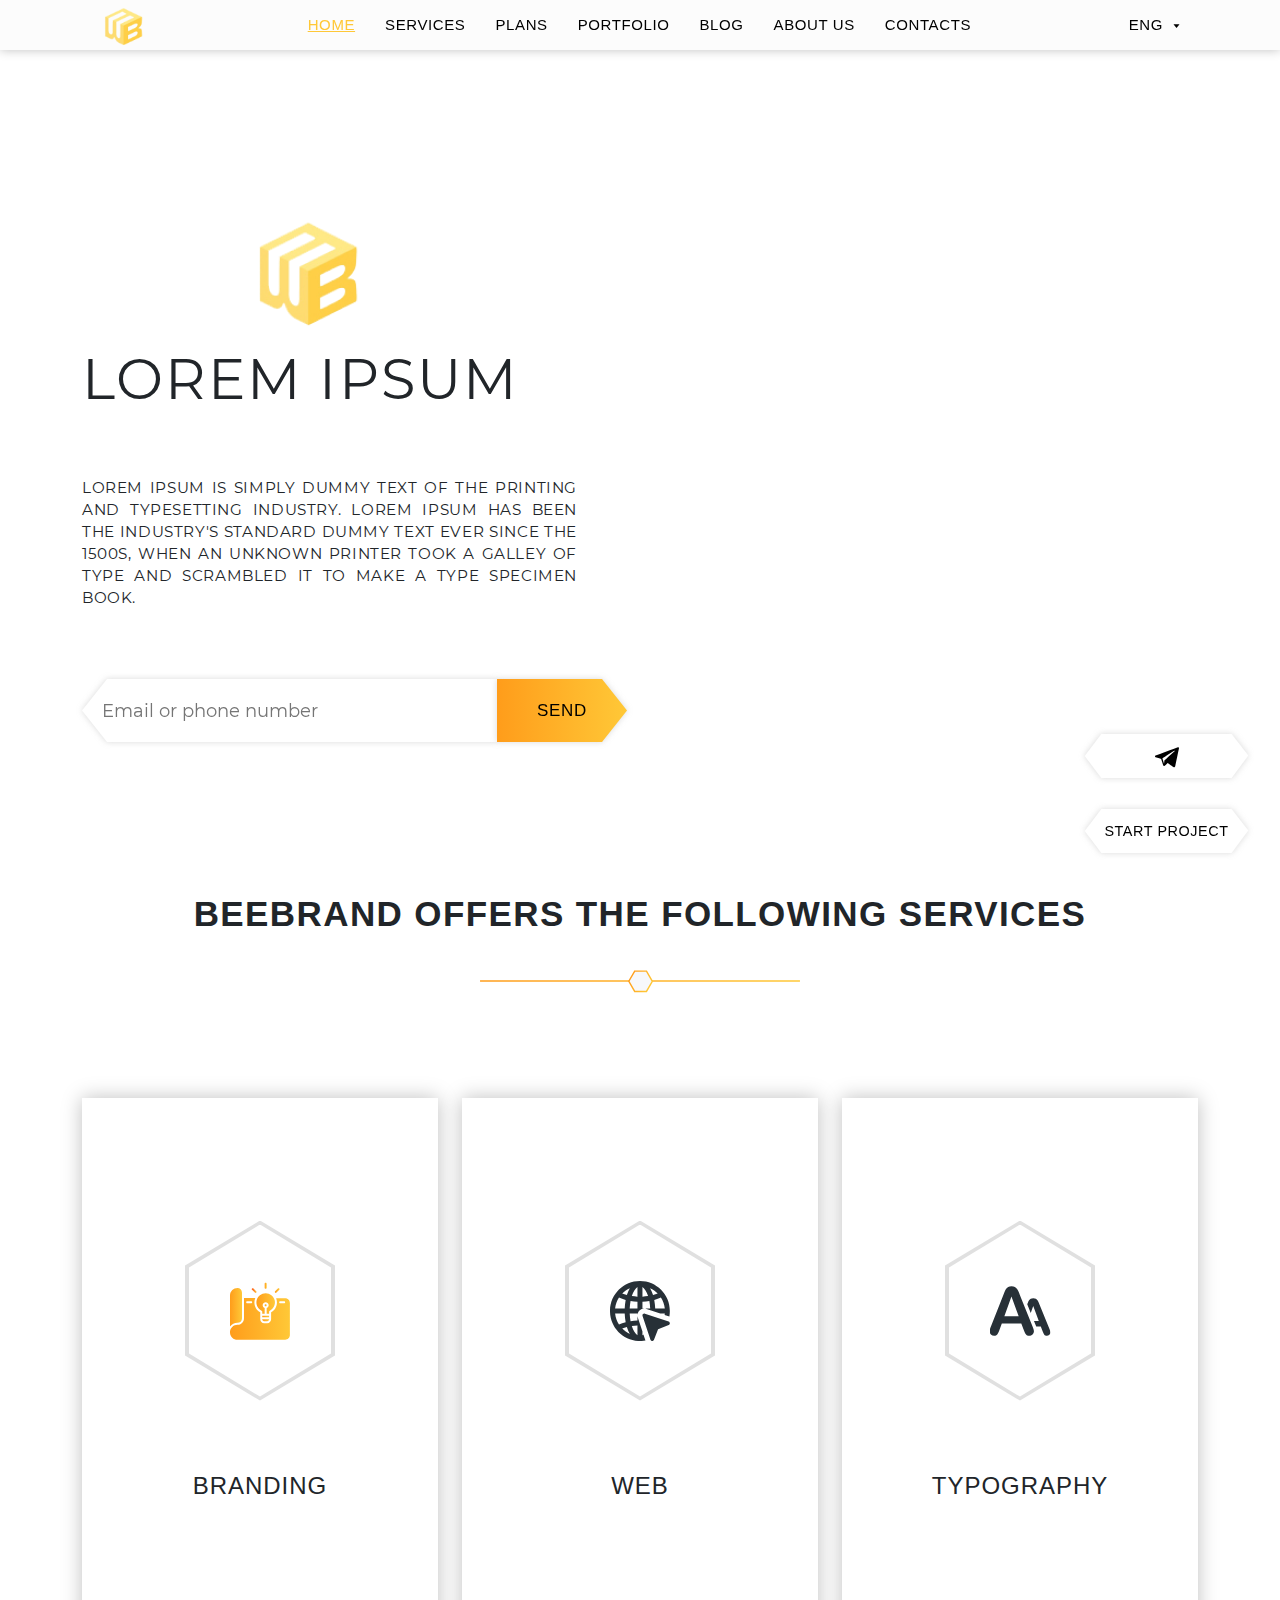
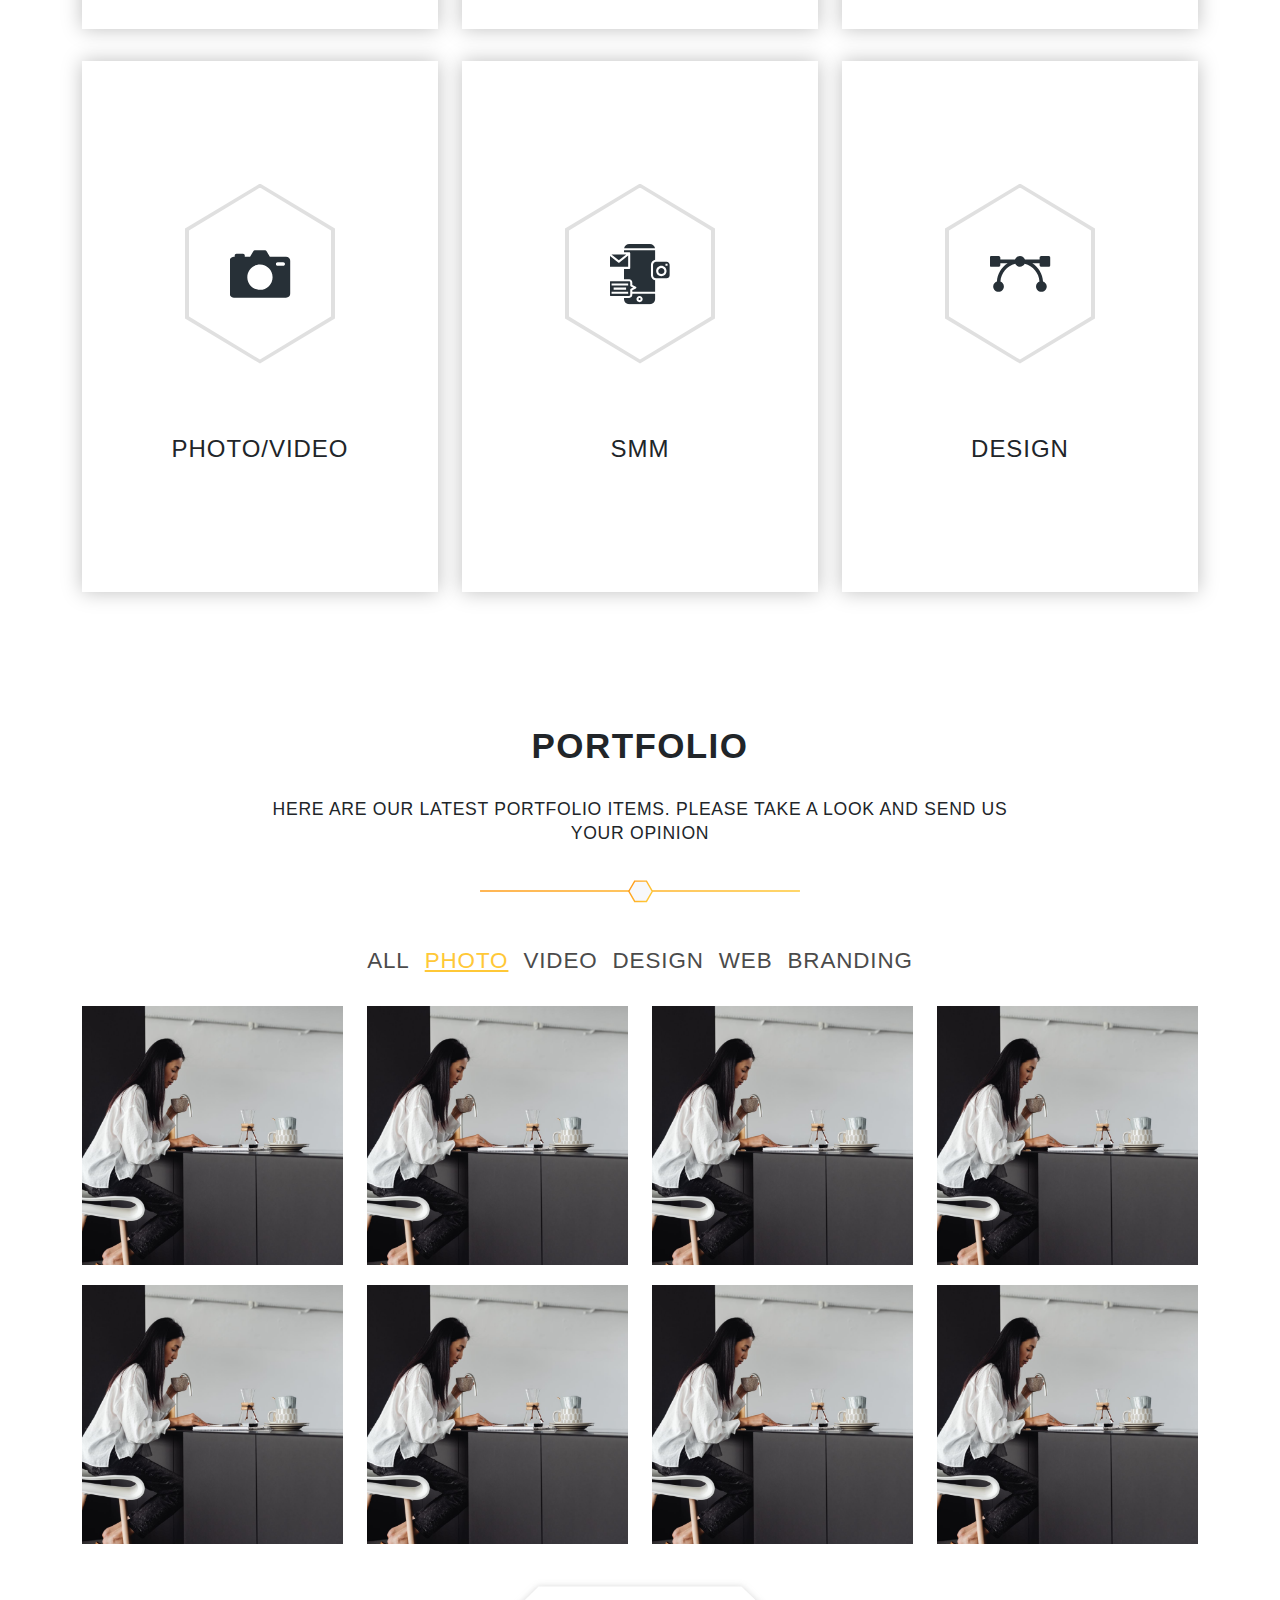
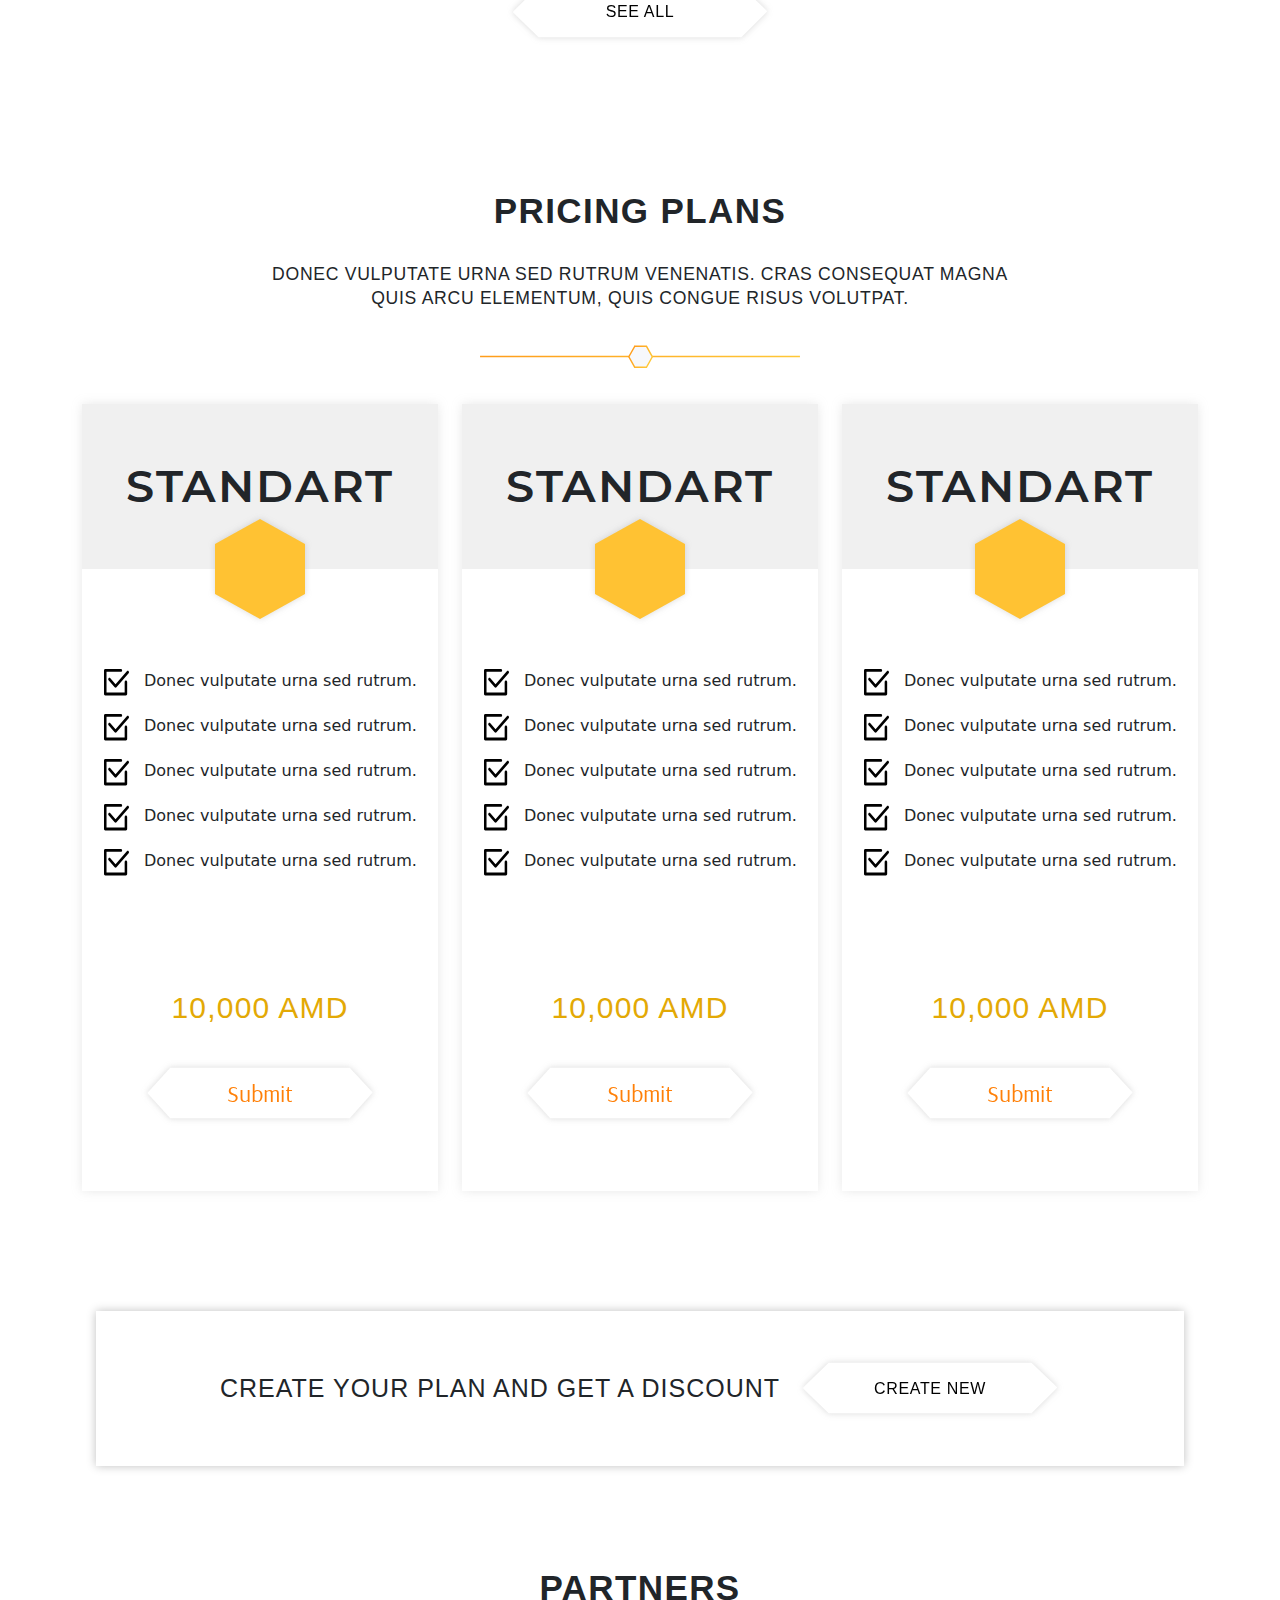
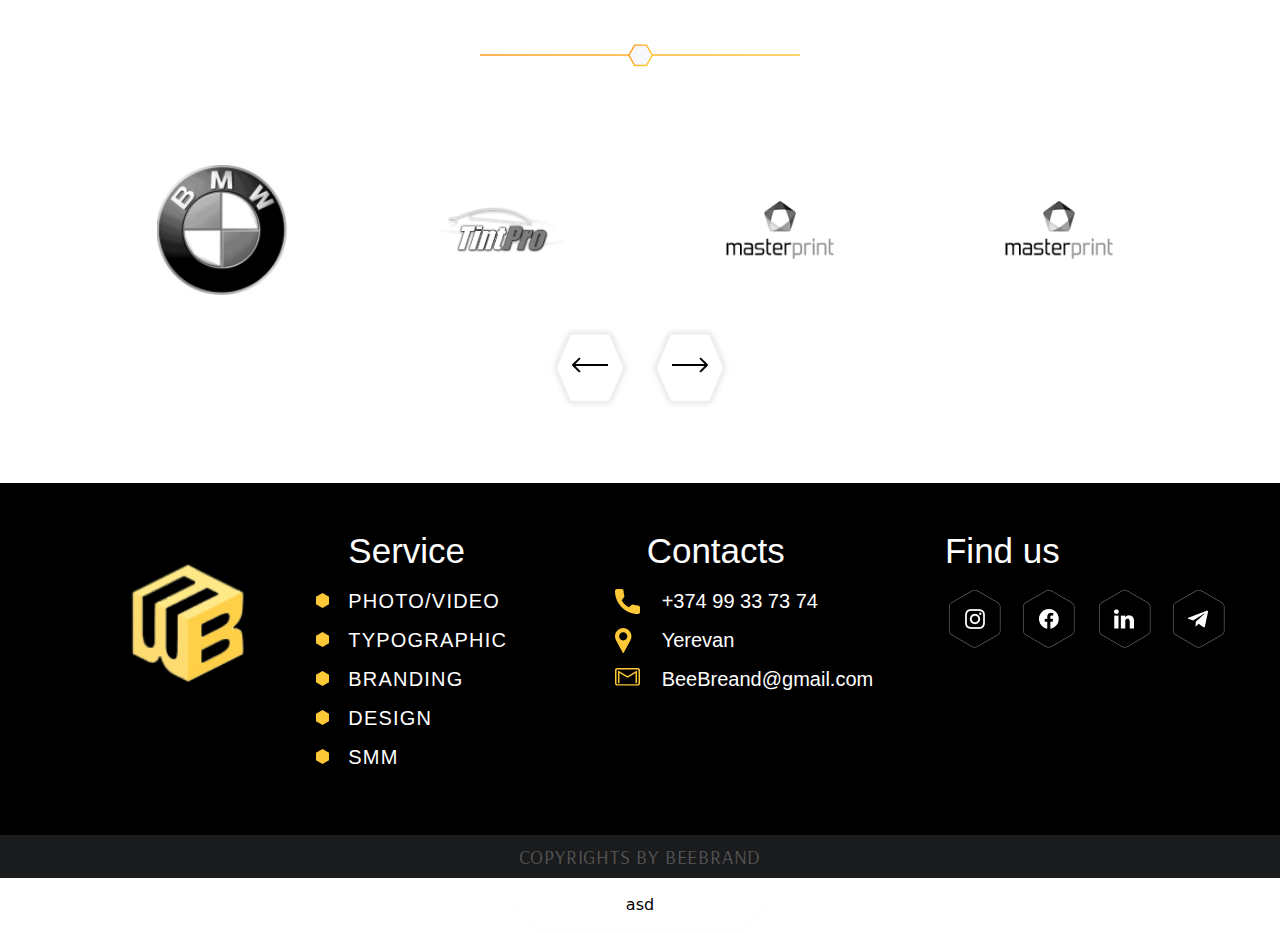
==== index.html @ c2ae9019 "Mobile design" ====
<!doctype html>

<html lang="en">
<head>
    <meta charset="utf-8">
    <meta name="viewport" content="width=device-width, initial-scale=1">

    <title>BeeBrand</title>
    <meta name="description" content="BeeBrand">
    <meta name="author" content="SitePoint">

    <meta property="og:title" content="">
    <meta property="og:type" content="">
    <meta property="og:url" content="">
    <meta property="og:description" content="">

    <link rel="apple-touch-icon" sizes="180x180" href="./assets/favicon/apple-touch-icon.png">
    <link rel="icon" type="image/png" sizes="32x32" href="./assets/favicon/favicon-32x32.png">
    <link rel="icon" type="image/png" sizes="16x16" href="./assets/favicon/favicon-16x16.png">
    <!--    <link rel="manifest" href="./assets/favicon/site.webmanifest">-->
    <link rel="mask-icon" href="./assets/favicon/safari-pinned-tab.svg" color="#5bbad5">
    <meta name="msapplication-TileColor" content="#da532c">
    <meta name="theme-color" content="#ffffff">

    <link rel="stylesheet" href="assets/styles/main.css?v=1.0">
    <link rel="stylesheet" href="assets/styles/media.css?v=2.0">

    <link rel="stylesheet" type="text/css" href="assets/styles/slick/slick.css"/>

    <link href="https://cdn.jsdelivr.net/npm/bootstrap@5.1.3/dist/css/bootstrap.min.css" rel="stylesheet">
    <script src="https://cdn.jsdelivr.net/npm/bootstrap@5.1.3/dist/js/bootstrap.bundle.min.js"></script>
</head>

<body>

<nav class="nav__menu d-flex">
    <img src="assets/images/logo.png" alt="Logo" class="menu__logo">
    <ul class="menu">
        <li><a href="./index.html" class="menu__item text-default active">Home</a></li>
        <li><a href="#services" class="menu__item text-default">Services</a></li>
        <li><a href="#plans" class="menu__item text-default">Plans</a></li>
        <li><a href="./portfolio.html" class="menu__item text-default">Portfolio</a></li>
        <li><a href="./blog.html" class="menu__item text-default">Blog</a></li>
        <li><a href="./about-us.html" class="menu__item text-default">About us</a></li>
        <li><a href="#footer" class="menu__item text-default">Contacts</a></li>
    </ul>
    <div class="menu__lang">
        <span class="menu__lang__selected text-default d-flex">Eng</span>
        <ul class="menu__lang__list">
            <li><a href="#" class="lang__list__item text-default">Arm</a></li>
            <li><a href="#" class="lang__list__item text-default">Eng</a></li>
            <li><a href="#" class="lang__list__item text-default">Rus</a></li>
        </ul>
    </div>
    <img src="assets/images/icons/hamburger-menu-icon.svg" class="mobile__menu__icon" alt="Menu">
</nav>

<div class="container">
    <!--  Top section  -->
    <div class="row">
        <div class="col-xl-6 col-lg-6 col-md-12 col-12 top__section-left">
            <div class="logo__container">
                <img class="logo__container__main" src="./assets/images/logo.png" alt="BeeBrand">
            </div>
            <h1 class="main__title">Lorem Ipsum</h1>
            <p class="main__description">Lorem Ipsum is simply dummy text of the printing and typesetting industry.
                Lorem Ipsum has been the industry's standard dummy text ever since the 1500s, when an unknown printer
                took a galley of type and
                scrambled it to make a type specimen book.
            </p>
            <div class="box__send-contact d-flex">
                <div class="hexagon__shadow send-contact__input">
                    <input class="box__send-contact__input" type="text" placeholder="Email or phone number">
                </div>
                <div class="hexagon__shadow send-contact">
                    <button class="box__send-contact__btn text-default">Send</button>
                </div>
            </div>
        </div>
        <div class="col-xl-6 col-lg-6 col-12 top__section-right">
            <div class="top__section-right__buttons">
                <div class="hexagon__shadow">
                    <button class="hexagon__button hexagon__transparent top__section-right telegram"></button>
                </div>
                <div class="hexagon__shadow">
                    <a href="./about-project.html"
                       class="hexagon__button hexagon__transparent top__section-right start-project text-default">
                        Start Project
                    </a>
                </div>
            </div>

            <div class="video__container">
                <span class="top__video__close">X</span>
                <div class="full__screen">
                    <div class="over-layer"></div>
                    <iframe src="https://www.youtube.com/embed/tgbNymZ7vqY?autoplay=1" allowfullscreen
                            class="top__video" width="750" height="550" frameborder="0"></iframe>
                </div>
                <svg style="visibility: hidden; position: absolute;" width="0" height="0"
                     xmlns="http://www.w3.org/2000/svg" version="1.1">
                    <defs>
                        <filter id="round">
                            <feGaussianBlur in="SourceGraphic" stdDeviation="5" result="blur"/>
                            <feColorMatrix in="blur" mode="matrix" values="1 0 0 0 0  0 1 0 0 0  0 0 1 0 0  0 0 0 19 -9"
                                           result="goo"/>
                            <feComposite in="SourceGraphic" in2="goo" operator="atop"/>
                        </filter>
                    </defs>
                </svg>
            </div>
        </div>
    </div>

    <!--  Service section  -->
    <div class="row section" id="services">
        <div class="col-xl-12 section__header">
            <p class="section__title">Beebrand offers the following services</p>
            <img src="assets/images/icons/line.svg" class="section__title__line" alt="header">
        </div>
        <div class="col-xl-12 section__services">
            <div class="row section__services__container">
                <div class="col-lg-4 col-md-6 col-12">
                    <div class="section__services__item">
                        <div class="section__services__item-default">
                            <div class="service__default__content">
                                <img src="assets/images/icons/branding-service-icon.svg" class="service__hexagon__icon"
                                     alt="Branding">
                                <div class="service__hexagon"></div>
                            </div>
                            <span class="service__hexagon__title">Branding</span>
                        </div>
                        <div class="section__services__item-turned">
                            <h4 class="section__services__item__title text-default">Branding</h4>
                            <ul class="section__service__list">
                                <li><a href="#" class="section__service__list__item text-default">Naming and
                                    copywriting</a></li>
                                <li><a href="#" class="section__service__list__item text-default">Visual Identity</a>
                                </li>
                                <li><a href="#" class="section__service__list__item text-default">Logos / Visual
                                    elements</a></li>
                                <li><a href="#" class="section__service__list__item text-default">Brand strategy</a>
                                </li>
                                <li><a href="#" class="section__service__list__item text-default">Visual Identity</a>
                                </li>
                                <li><a href="#" class="section__service__list__item text-default">Logos / Visual
                                    elements</a></li>
                                <li><a href="#" class="section__service__list__item text-default">Brand strategy</a>
                                </li>
                            </ul>

                            <div class="hexagon__shadow additional-action">
                                <button class="hexagon__button hexagon__transparent">Open</button>
                            </div>
                        </div>
                    </div>
                </div>
                <div class="col-lg-4 col-md-6 col-12">
                    <div class="section__services__item">
                        <div class="section__services__item-default">
                            <div class="service__default__content">
                                <img src="assets/images/icons/web-service-icon.svg" class="service__hexagon__icon"
                                     alt="Web">
                                <div class="service__hexagon"></div>
                            </div>
                            <span class="service__hexagon__title">Web</span>
                        </div>
                        <div class="section__services__item-turned">
                            <h4 class="section__services__item__title text-default">Web</h4>
                            <ul class="section__service__list">
                                <li><a href="#" class="section__service__list__item text-default">Naming and
                                    copywriting</a></li>
                                <li><a href="#" class="section__service__list__item text-default">Visual Identity</a>
                                </li>
                                <li><a href="#" class="section__service__list__item text-default">Logos / Visual
                                    elements</a></li>
                                <li><a href="#" class="section__service__list__item text-default">Brand strategy</a>
                                </li>
                                <li><a href="#" class="section__service__list__item text-default">Visual Identity</a>
                                </li>
                                <li><a href="#" class="section__service__list__item text-default">Logos / Visual
                                    elements</a></li>
                                <li><a href="#" class="section__service__list__item text-default">Brand strategy</a>
                                </li>
                            </ul>

                            <div class="hexagon__shadow additional-action">
                                <button class="hexagon__button hexagon__transparent">Open</button>
                            </div>
                        </div>
                    </div>
                </div>
                <div class="col-lg-4 col-md-6 col-12">
                    <div class="section__services__item">
                        <div class="section__services__item-default">
                            <div class="service__default__content">
                                <img src="assets/images/icons/typography-service-icon.svg"
                                     class="service__hexagon__icon"
                                     alt="Typography">
                                <div class="service__hexagon"></div>
                            </div>
                            <span class="service__hexagon__title">Typography</span>
                        </div>

                        <div class="section__services__item-turned">
                            <h4 class="section__services__item__title text-default">Typography</h4>
                            <ul class="section__service__list">
                                <li><a href="#" class="section__service__list__item text-default">Naming and
                                    copywriting</a></li>
                                <li><a href="#" class="section__service__list__item text-default">Visual Identity</a>
                                </li>
                                <li><a href="#" class="section__service__list__item text-default">Logos / Visual
                                    elements</a></li>
                                <li><a href="#" class="section__service__list__item text-default">Brand strategy</a>
                                </li>
                                <li><a href="#" class="section__service__list__item text-default">Visual Identity</a>
                                </li>
                                <li><a href="#" class="section__service__list__item text-default">Logos / Visual
                                    elements</a></li>
                                <li><a href="#" class="section__service__list__item text-default">Brand strategy</a>
                                </li>
                            </ul>

                            <div class="hexagon__shadow additional-action">
                                <button class="hexagon__button hexagon__transparent">Open</button>
                            </div>
                        </div>
                    </div>
                </div>
                <div class="col-lg-4 col-md-6 col-12">
                    <div class="section__services__item">
                        <div class="section__services__item-default">
                            <div class="service__default__content">
                                <img src="assets/images/icons/photo-service-icon.svg" class="service__hexagon__icon"
                                     alt="Photo/Video">
                                <div class="service__hexagon"></div>
                            </div>
                            <span class="service__hexagon__title">Photo/Video</span>
                        </div>
                        <div class="section__services__item-turned">
                            <h4 class="section__services__item__title text-default">Web</h4>
                            <ul class="section__service__list">
                                <li><a href="#" class="section__service__list__item text-default">Naming and
                                    copywriting</a></li>
                                <li><a href="#" class="section__service__list__item text-default">Visual Identity</a>
                                </li>
                                <li><a href="#" class="section__service__list__item text-default">Logos / Visual
                                    elements</a></li>
                                <li><a href="#" class="section__service__list__item text-default">Brand strategy</a>
                                </li>
                                <li><a href="#" class="section__service__list__item text-default">Visual Identity</a>
                                </li>
                                <li><a href="#" class="section__service__list__item text-default">Logos / Visual
                                    elements</a></li>
                                <li><a href="#" class="section__service__list__item text-default">Brand strategy</a>
                                </li>
                            </ul>

                            <div class="hexagon__shadow additional-action">
                                <button class="hexagon__button hexagon__transparent">Open</button>
                            </div>
                        </div>
                    </div>
                </div>
                <div class="col-lg-4 col-md-6 col-12">
                    <div class="section__services__item">
                        <div class="section__services__item-default">
                            <div class="service__default__content">
                                <img src="assets/images/icons/smm-service-icon.svg" class="service__hexagon__icon"
                                     alt="SMM">
                                <div class="service__hexagon"></div>
                            </div>
                            <span class="service__hexagon__title">SMM</span>
                        </div>
                        <div class="section__services__item-turned">
                            <h4 class="section__services__item__title text-default">SMM</h4>
                            <ul class="section__service__list">
                                <li><a href="#" class="section__service__list__item text-default">Naming and
                                    copywriting</a></li>
                                <li><a href="#" class="section__service__list__item text-default">Visual Identity</a>
                                </li>
                                <li><a href="#" class="section__service__list__item text-default">Logos / Visual
                                    elements</a></li>
                                <li><a href="#" class="section__service__list__item text-default">Brand strategy</a>
                                </li>
                                <li><a href="#" class="section__service__list__item text-default">Visual Identity</a>
                                </li>
                                <li><a href="#" class="section__service__list__item text-default">Logos / Visual
                                    elements</a></li>
                                <li><a href="#" class="section__service__list__item text-default">Brand strategy</a>
                                </li>
                            </ul>

                            <div class="hexagon__shadow additional-action">
                                <button class="hexagon__button hexagon__transparent">Open</button>
                            </div>
                        </div>
                    </div>
                </div>
                <div class="col-lg-4 col-md-6 col-12">
                    <div class="section__services__item">
                        <div class="section__services__item-default">
                            <div class="service__default__content">
                                <img src="assets/images/icons/design-service-icon.svg" class="service__hexagon__icon"
                                     alt="Design">
                                <div class="service__hexagon"></div>
                            </div>
                            <span class="service__hexagon__title">Design</span>
                        </div>
                        <div class="section__services__item-turned">
                            <h4 class="section__services__item__title text-default">Design</h4>
                            <ul class="section__service__list">
                                <li><a href="#" class="section__service__list__item text-default">Naming and
                                    copywriting</a></li>
                                <li><a href="#" class="section__service__list__item text-default">Visual Identity</a>
                                </li>
                                <li><a href="#" class="section__service__list__item text-default">Logos / Visual
                                    elements</a></li>
                                <li><a href="#" class="section__service__list__item text-default">Brand strategy</a>
                                </li>
                                <li><a href="#" class="section__service__list__item text-default">Visual Identity</a>
                                </li>
                                <li><a href="#" class="section__service__list__item text-default">Logos / Visual
                                    elements</a></li>
                                <li><a href="#" class="section__service__list__item text-default">Brand strategy</a>
                                </li>
                            </ul>

                            <div class="hexagon__shadow additional-action">
                                <button class="hexagon__button hexagon__transparent">Open</button>
                            </div>
                        </div>
                    </div>
                </div>
            </div>
        </div>
    </div>

    <!--  Portfolio section  -->
    <div class="row section">
        <div class="col-xl-12 section__header">
            <p class="section__title">Portfolio</p>
            <p class="section__description">Here are our latest portfolio items. Please take a look and send us your
                opinion</p>
            <img src="assets/images/icons/line.svg" class="section__title__line" alt="header">
        </div>
        <div class="col-xl-12 section__portfolio">
            <ul class="section__portfolio__filter d-flex">
                <li><a href="#">All</a></li>
                <li class="active"><a href="#">Photo</a></li>
                <li><a href="#">Video</a></li>
                <li><a href="#">Design</a></li>
                <li><a href="#">Web</a></li>
                <li><a href="#">Branding</a></li>
            </ul>
            <div class="row">
                <div class="col-xl-3 col-md-4 col-12 portfolio">
                    <img src="assets/images/portfolio-image.png" class="portfolio__image" width="415" alt="Portfolio">
                    <div class="portfolio__about">
                        <span class="portfolio__about__title">Lorem Ipsum</span>
                        <span class="portfolio__about__subtitle">Lorem Ipsum</span>
                        <img src="assets/images/icons/portfolio-about-hexagon.svg" class="portfolio__about__icon"
                             alt="icon">
                    </div>
                </div>
                <div class="col-xl-3 col-md-4 col-12 portfolio">
                    <img src="assets/images/portfolio-image.png" class="portfolio__image" alt="Portfolio">
                    <div class="portfolio__about">
                        <span class="portfolio__about__title text-ellipsis">Lorem Ipsum</span>
                        <span class="portfolio__about__subtitle text-ellipsis">Lorem Ipsum</span>
                        <img src="assets/images/icons/portfolio-about-hexagon.svg" class="portfolio__about__icon"
                             alt="icon">
                    </div>
                </div>
                <div class="col-xl-3 col-md-4 col-12 portfolio">
                    <img src="assets/images/portfolio-image.png" class="portfolio__image" alt="Portfolio">
                    <div class="portfolio__about">
                        <span class="portfolio__about__title text-ellipsis">Lorem Ipsum</span>
                        <span class="portfolio__about__subtitle text-ellipsis">Lorem Ipsum</span>
                        <img src="assets/images/icons/portfolio-about-hexagon.svg" class="portfolio__about__icon"
                             alt="icon">
                    </div>
                </div>
                <div class="col-xl-3 col-md-4 col-12 portfolio">
                    <img src="assets/images/portfolio-image.png" class="portfolio__image" alt="Portfolio">
                    <div class="portfolio__about">
                        <span class="portfolio__about__title text-ellipsis">Lorem Ipsum</span>
                        <span class="portfolio__about__subtitle text-ellipsis">Lorem Ipsum</span>
                        <img src="assets/images/icons/portfolio-about-hexagon.svg" class="portfolio__about__icon"
                             alt="icon">
                    </div>
                </div>
                <div class="col-xl-3 col-md-4 col-12 portfolio">
                    <img src="assets/images/portfolio-image.png" class="portfolio__image" alt="Portfolio">
                </div>
                <div class="col-xl-3 col-md-4 col-12 portfolio">
                    <img src="assets/images/portfolio-image.png" class="portfolio__image" alt="Portfolio">
                </div>
                <div class="col-xl-3 col-md-4 col-12 portfolio">
                    <img src="assets/images/portfolio-image.png" class="portfolio__image" alt="Portfolio">
                </div>
                <div class="col-xl-3 col-md-4 col-12 portfolio">
                    <img src="assets/images/portfolio-image.png" class="portfolio__image" alt="Portfolio">
                </div>
            </div>
            <div class="hexagon__shadow additional-action">
                <button class="hexagon__button hexagon__transparent">See all</button>
            </div>
        </div>
    </div>

    <!--  Pricing plans section  -->
    <div class="row section" id="plans">
        <div class="col-xl-12 section__header">
            <p class="section__title">Pricing Plans</p>
            <p class="section__description">Donec vulputate urna sed rutrum venenatis. Cras consequat magna quis arcu
                elementum, quis congue risus volutpat.</p>
            <img src="assets/images/icons/line.svg" class="section__title__line" alt="header">
        </div>
        <div class="col-xl-12 section__pricing">
            <div class="row">
                <div class="col-lg-4 col-12 section__pricing__item">
                    <div class="section__pricing__plan">
                        <div class="section__pricing__plan__header">
                            <span>Standart</span>
                            <div class="hexagon__shadow section__pricing__hexagon">
                                <div class="service__hexagon"></div>
                            </div>
                        </div>
                        <div class="section__pricing__plan__content">
                            <ul class="section__pricing__offers">
                                <li class="section__pricing__offer">
                                    <p>Donec vulputate urna sed rutrum.</p>
                                </li>
                                <li class="section__pricing__offer">
                                    <p>Donec vulputate urna sed rutrum.</p>
                                </li>
                                <li class="section__pricing__offer">
                                    <p>Donec vulputate urna sed rutrum.</p>
                                </li>
                                <li class="section__pricing__offer">
                                    <p>Donec vulputate urna sed rutrum.</p>
                                </li>
                                <li class="section__pricing__offer">
                                    <p>Donec vulputate urna sed rutrum.</p>
                                </li>
                            </ul>
                            <p class="section__pricing__price text-default">10,000 AMD</p>
                        </div>
                        <div class="hexagon__shadow section__pricing__plan__footer">
                            <button class="hexagon__button hexagon__transparent submit__plan">Submit</button>
                        </div>
                    </div>
                </div>
                <div class="col-lg-4 col-12 section__pricing__item">
                    <div class="section__pricing__plan">
                        <div class="section__pricing__plan__header">
                            <span>Standart</span>
                            <div class="hexagon__shadow section__pricing__hexagon">
                                <div class="service__hexagon"></div>
                            </div>
                        </div>
                        <div class="section__pricing__plan__content">
                            <ul class="section__pricing__offers">
                                <li class="section__pricing__offer">
                                    <p>Donec vulputate urna sed rutrum.</p>
                                </li>
                                <li class="section__pricing__offer">
                                    <p>Donec vulputate urna sed rutrum.</p>
                                </li>
                                <li class="section__pricing__offer">
                                    <p>Donec vulputate urna sed rutrum.</p>
                                </li>
                                <li class="section__pricing__offer">
                                    <p>Donec vulputate urna sed rutrum.</p>
                                </li>
                                <li class="section__pricing__offer">
                                    <p>Donec vulputate urna sed rutrum.</p>
                                </li>
                            </ul>
                            <p class="section__pricing__price text-default">10,000 AMD</p>
                        </div>
                        <div class="hexagon__shadow section__pricing__plan__footer">
                            <button class="hexagon__button hexagon__transparent submit__plan">Submit</button>
                        </div>
                    </div>
                </div>
                <div class="col-lg-4 col-12 section__pricing__item">
                    <div class="section__pricing__plan">
                        <div class="section__pricing__plan__header">
                            <span>Standart</span>
                            <div class="hexagon__shadow section__pricing__hexagon">
                                <div class="service__hexagon"></div>
                            </div>
                        </div>
                        <div class="section__pricing__plan__content">
                            <ul class="section__pricing__offers">
                                <li class="section__pricing__offer">
                                    <p>Donec vulputate urna sed rutrum.</p>
                                </li>
                                <li class="section__pricing__offer">
                                    <p>Donec vulputate urna sed rutrum.</p>
                                </li>
                                <li class="section__pricing__offer">
                                    <p>Donec vulputate urna sed rutrum.</p>
                                </li>
                                <li class="section__pricing__offer">
                                    <p>Donec vulputate urna sed rutrum.</p>
                                </li>
                                <li class="section__pricing__offer">
                                    <p>Donec vulputate urna sed rutrum.</p>
                                </li>
                            </ul>
                            <p class="section__pricing__price text-default">10,000 AMD</p>
                        </div>
                        <div class="hexagon__shadow section__pricing__plan__footer">
                            <button class="hexagon__button hexagon__transparent submit__plan">Submit</button>
                        </div>
                    </div>
                </div>
            </div>
            <div class="row">
                <div class="col-12">
                    <div class="create__plan__row">
                        <p class="create__plan__row__text text-default">Create your plan and get a discount</p>
                        <div class="hexagon__shadow additional-action">
                            <button class="hexagon__button hexagon__transparent" data-toggle="modal"
                                    data-target="#createPlan">Create New
                            </button>
                        </div>
                    </div>
                </div>
            </div>
        </div>
        <div class="col-xl-12"></div>
    </div>

    <!--  Partners slider section  -->
    <div class="row section">
        <div class="col-xl-12 section__header">
            <p class="section__title">Partners</p>
            <img src="assets/images/icons/line.svg" class="section__title__line" alt="header">
        </div>
        <div class="col-xl-12 section__partners">
            <button class="slick-prev"></button>
            <div class="hexagon__shadow prev">
                <button class="hexagon__button hexagon__transparent slick-prev"></button>
            </div>
            <div class="section__partners__slide">
                <div>
                    <img src="./assets/images/slide1.png" alt="slide">
                </div>
                <div>
                    <img src="./assets/images/slide2.png" alt="slide">
                </div>
                <div>
                    <img src="./assets/images/slide3.png" alt="slide">
                </div>
                <div>
                    <img src="./assets/images/slide4.png" alt="slide">
                </div>
                <div>
                    <img src="./assets/images/slide5.png" alt="slide">
                </div>
                <div>
                    <img src="./assets/images/slide1.png" alt="slide">
                </div>
                <div>
                    <img src="./assets/images/slide2.png" alt="slide">
                </div>
            </div>
            <div class="hexagon__shadow next">
                <button class="hexagon__button hexagon__transparent slick-next"></button>
            </div>
            <button class="slick-next"></button>
        </div>
    </div>

</div>

<div class="footer" id="footer">
    <div class="footer__content d-flex">
        <div class="footer__block footer__logo">
            <img class="footer__logo__icon" src="./assets/images/icons/logo.svg" alt="Logo">
        </div>
        <div class="footer__block footer__block__service">
            <p class="footer__block__title">Service</p>
            <ul class="footer__block__list footer__services">
                <li class="footer__block__list__item"><a href="#">Photo/video</a></li>
                <li class="footer__block__list__item"><a href="#">Typographic</a></li>
                <li class="footer__block__list__item"><a href="#">Branding</a></li>
                <li class="footer__block__list__item"><a href="#">Design</a></li>
                <li class="footer__block__list__item"><a href="#">Smm</a></li>
            </ul>
        </div>
        <div class="footer__block">
            <p class="footer__block__title">Contacts</p>
            <ul class="footer__block__list contacts">
                <li class="footer__block__list__item phone__number"><a href="tel:+37499337374">+374 99 33 73 74</a></li>
                <li class="footer__block__list__item location">Yerevan</li>
                <li class="footer__block__list__item mail"><a href="mailto: BeeBreand@gmail.com">BeeBreand@gmail.com</a>
                </li>
            </ul>
        </div>
        <div class="footer__block">
            <p class="footer__block__title">Find us</p>
            <ul class="footer__block__list footer__social">
                <li class="footer__block__list__item">
                    <a href="#" class="instagram"></a>
                </li>
                <li class="footer__block__list__item">
                    <a href="#" class="facebook"></a>
                </li>
                <li class="footer__block__list__item">
                    <a href="#" class="linkedin"></a>
                </li>
                <li class="footer__block__list__item">
                    <a href="#" class="telegram"></a>
                </li>
                <!--                <li class="footer__block__list__item ">-->
                <!--                    <a href="#" class="googleplus"></a>-->
                <!--                </li>-->
            </ul>
        </div>
    </div>
    <p class="footer__copy-right">Copyrights by BEEBRAND</p>
</div>

<button class="hexagon__button hexagon__transparent" data-toggle="modal"
        data-target="#congratulations">asd</button>

<!-- Congratulations Modal -->
<div class="modal fade" id="congratulations" tabindex="-1" role="dialog" aria-labelledby="congratulations"
     aria-hidden="true">
    <div class="modal-dialog" role="document">
        <div class="modal-content">
            <button class="close-modal" data-toggle="modal" data-target="#congratulations">X</button>
            <div class="modal-body congratulations d-flex">
                <div class="cong__text">
                    <h2 class="cong__text__title text-default">CONGRATULATIONS</h2>
                    <img src="./assets/images/congrates.png" alt="" width="280" height="175">
                    <p class="text-default">Lorem Ipsum is simply dummy text of the printing and typesetting industry.
                        Lorem Ipsum has been
                        the industry's standard dummyLorem Ipsum is simply dummy text of the printing and typesetting
                        industry. Lorem Ipsum has been the industry's standard dummyLorem Ipsum is simply dummy text of
                        the printing and typesetting industry. </p>
                </div>
                <div class="cong__form d-flex">
                    <h2 class="cong__form__title text-default">Personal Details</h2>
                    <input type="text" name="personName" class="input-default-rounded" placeholder="Name">
                    <input type="text" name="personName" class="input-default-rounded"
                           placeholder="Email or Phone number">
                    <input type="text" name="personName" class="input-default-rounded"
                           placeholder="Email or Phone number">
                    <div class="hexagon__shadow cong__form__send">
                        <button class="hexagon__button hexagon__transparent">Send</button>
                    </div>
                </div>
            </div>
        </div>
    </div>
</div>

<!-- Create your plan Modal -->
<div class="modal fade" id="createPlan" tabindex="-1" role="dialog" aria-labelledby="createPlan"
     aria-hidden="true">
    <div class="modal-dialog" role="document">
        <div class="modal-content">
            <div class="modal-body createPlan">
                <div class="section__header">
                    <p class="section__title popup__title">Create your plan</p>
                    <img src="assets/images/icons/line.svg" class="section__title__line" alt="header">
                </div>
                <div class="create__plan__modal">
                    <div class="modal__service__item">
                        <div class="hexagon__shadow">
                            <span class="service__options__count">1</span>
                            <span class="service__options__close">X</span>
                            <button class="hexagon__button hexagon__transparent text-default">
                                <img src="./assets/images/icons/branding-service-icon.svg" width="30" height="30"
                                     class="modal__service__icon"
                                     alt="Branding">Branding
                            </button>
                            <ul class="section__service__list create__plan__option">
                                <li>
                                    <span class="section__service__list__item text-default">Naming and copywriting</span>
                                    <ul class="create__plan__sub-options">
                                        <li class="service__selected__option d-flex active">
                                            <span>Naming</span>
                                            <div class="service__options__counter d-flex">
                                                <span class="counter__btn decrease__count">-</span>
                                                <span>3</span>
                                                <span class="counter__btn increase__count">+</span>
                                            </div>
                                        </li>
                                        <li>Copywriting</li>
                                    </ul>
                                </li>
                                <li><span class="section__service__list__item text-default">Visual Identity</span>
                                </li>
                                <li><span class="section__service__list__item text-default">Logos / Visual
                                    elements</span></li>
                                <li><span class="section__service__list__item text-default">Brand strategy</span>
                                </li>
                                <li><span class="section__service__list__item text-default">Visual Identity</span>
                                </li>
                                <li><span class="section__service__list__item text-default">Logos / Visual
                                    elements</span></li>
                                <li><span class="section__service__list__item text-default">Brand strategy</span>
                                </li>
                            </ul>
                        </div>
                    </div>
                    <div class="modal__service__item">
                        <div class="hexagon__shadow">
                            <button class="hexagon__button hexagon__transparent text-default">
                                <img src="./assets/images/icons/web-service-icon.svg" width="30" height="30"
                                     class="modal__service__icon" alt="Web">Web
                            </button>
                        </div>
                    </div>
                    <div class="modal__service__item">
                        <div class="hexagon__shadow">
                            <button class="hexagon__button hexagon__transparent text-default">
                                <img src="./assets/images/icons/smm-service-icon.svg" class="modal__service__icon"
                                     alt="SMM">SMM
                            </button>
                        </div>
                    </div>
                    <div class="modal__service__item">
                        <div class="hexagon__shadow">

                            <button class="hexagon__button hexagon__transparent text-default">
                                <img src="./assets/images/icons/photo-service-icon.svg" class="modal__service__icon"
                                     alt="Media">Photo
                                / Video
                            </button>
                        </div>
                    </div>
                    <div class="modal__service__item">
                        <div class="hexagon__shadow">
                            <button class="hexagon__button hexagon__transparent text-default">
                                <img src="./assets/images/icons/typography-service-icon.svg"
                                     class="modal__service__icon"
                                     alt="Marketing">Marketing
                            </button>
                        </div>
                    </div>
                    <div class="modal__service__item">
                        <div class="hexagon__shadow">
                            <button class="hexagon__button hexagon__transparent text-default">
                                <img src="./assets/images/icons/design-service-icon.svg" class="modal__service__icon"
                                     alt="Marketing">Graphic Design
                            </button>
                        </div>
                    </div>
                </div>
                <div class="hexagon__shadow createPlan__submit">
                    <button class="hexagon__button hexagon text-default">Submit</button>
                </div>
            </div>
        </div>
    </div>
</div>

<script src="https://code.jquery.com/jquery-3.2.1.slim.min.js"
        integrity="sha384-KJ3o2DKtIkvYIK3UENzmM7KCkRr/rE9/Qpg6aAZGJwFDMVNA/GpGFF93hXpG5KkN"
        crossorigin="anonymous"></script>
<script src="https://cdnjs.cloudflare.com/ajax/libs/popper.js/1.12.9/umd/popper.min.js"
        integrity="sha384-ApNbgh9B+Y1QKtv3Rn7W3mgPxhU9K/ScQsAP7hUibX39j7fakFPskvXusvfa0b4Q"
        crossorigin="anonymous"></script>
<script src="https://maxcdn.bootstrapcdn.com/bootstrap/4.0.0/js/bootstrap.min.js"
        integrity="sha384-JZR6Spejh4U02d8jOt6vLEHfe/JQGiRRSQQxSfFWpi1MquVdAyjUar5+76PVCmYl"
        crossorigin="anonymous"></script>

<script type="text/javascript" src="./assets/js/lib/jquery-1.11.0.min.js"></script>
<script type="text/javascript" src="./assets/js/lib/jquery-migrate-1.2.1.min.js"></script>
<script type="text/javascript" src="./assets/js/lib/slick.min.js"></script>

<script src="assets/js/main.js"></script>
</body>
</html>
---- assets/styles/main.css ----
body, ul, p, h1, h2 h3 {
    padding: 0;
    margin: 0;
}

@font-face {
    font-family: "MontserratBold";
    src: url("../fonts/Montserrat-Bold.ttf");
}

@font-face {
    font-family: "MontserratLight";
    src: url("../fonts/Montserrat-Light.ttf");
}

@font-face {
    font-family: "MontserratRegular";
    src: url("../fonts/Montserrat-Regular.ttf");
}

@font-face {
    font-family: "MontserratMedium";
    src: url("../fonts/Montserrat-Medium.ttf");
}

@font-face {
    font-family: "MontserratSemiBold";
    src: url("../fonts/Montserrat-SemiBold.ttf");
}

@font-face {
    font-family: "Arsenal";
    src: url("../fonts/Arsenal-Regular.ttf");
}

:root {
    --primary-text-color: #FF8008;
    --primary-color: linear-gradient(#FF8008 100%, #FFC837 100%, #FFFFFF 100%, #FFC837 100%);
    --main-bg-gradient: linear-gradient(89.93deg, #FF8008 -65.4%, #FFC837 99.88%, rgba(255, 255, 255, 0) 99.88%, #FFC837 99.88%);
    --main-bg-filter: drop-shadow(0px 0px 9px rgba(131, 131, 131, 0.3));
    --main-light-grey: #E1E1E1;
}

ul {
    list-style-type: none;
}

a {
    text-decoration: none;
    color: black;
}

a:hover {
    color: black;
}

.d-flex {
    display: -webkit-box;
    display: -moz-box;
    display: -ms-flexbox;
    display: -webkit-flex;
    display: flex;
}

.text-default {
    font-family: "Montserrat", sans-serif;
    font-size: 0.9em;
    line-height: 21px;
    letter-spacing: 0.04em;
    text-transform: uppercase;
}

.position-alignment-center {
    left: 50%;
    top: 50%;
    transform: translate(-50%, -50%);
}

.nav__menu {
    align-items: center;
    justify-content: space-between;
    padding: 0 100px;
    background: #FCFCFC;
    box-shadow: 0 0 10px rgba(0, 0, 0, 0.25);
    position: fixed;
    width: 100%;
    z-index: 555;
}

.menu__logo {
    width: 50px;
    height: 50px;
}

.menu {
    display: flex;
    margin-bottom: 0;
    flex-wrap: wrap;
    justify-content: center;
    padding: 0 15px;
}

.mobile__menu__icon {
    /*display: none;*/
    cursor: pointer;
}

.menu.mobile__menu {
    display: block;
    position: absolute;
    top: 50px;
    left: 0;
    background: white;
    width: 100%;
    display: block;
    text-align: center;
    padding: 20px;
}

.mobile__menu > li:not(:last-child) {
    padding-right: 0 !important;
    padding: 10px 0;
}

.menu__item {
    color: #000000;
    font-size: 15px;
    line-height: 24px;
    text-decoration: none;
}

.menu__item.active,
.section__portfolio__filter > .active > a {
    text-decoration: underline;
}

.menu__item.active,
.menu__item:hover,
.section__portfolio__filter > .active > a,
.section__portfolio__filter > li:hover a {
    color: #FFC837;
}

.menu > li:not(:last-child) {
    padding-right: 30px;
}

.menu__lang {
    text-align: right;
    position: relative;
}

.menu__lang:hover > .menu__lang__list {
    display: block;
}

.menu__lang__selected, .lang__list__item {
    font-size: 15px;
    line-height: 24px;
    cursor: pointer;
    color: #000000;
    text-decoration: none;
}

.menu__lang__selected:after {
    content: url("../images/icons/arrow-down.svg");
    margin-left: 10px;
    margin-top: -2px;
}

.menu__lang__list {
    display: none;
    width: 100px;
    margin-bottom: 0;
    text-align: center;
    background-color: #ffffff;
    padding: 5px;
    box-shadow: 0 0 5px rgba(0, 0, 0, 0.25);
    border-radius: 5px;

    position: absolute;
    left: -50px;
    top: 27px;
}

.lang__list__item {
    display: inline-block;
    padding: 5px 0;
    width: 100%;
}

.lang__list__item:hover {
    background-color: #EDEDED;
}

.mobile__menu__icon {
    display: none;
}

.container {
    padding-top: 50px;
    padding-bottom: 100px;
}

.section {
    margin-top: 100px !important;
}

.top__section-right {
    display: flex;
    align-items: end;
    justify-content: end;
}

.top__section-right__buttons {
    width: 167px;
    position: fixed;
    bottom: 5%;
    right: 30px;
    z-index: 7;
}

.hexagon__shadow:hover > .hexagon__button:before {
    /*background: transparent;*/
    background: var(--main-bg-gradient);
}

.hexagon__shadow {
    transition: all .15s ease-in-out;
    filter: drop-shadow(0 0 3px rgba(131, 131, 131, 0.3));
}

.hexagon__shadow:not(.send-contact__input):hover {
    filter: drop-shadow(0 0 4px rgba(0, 0, 0, 0.25));
}

.hexagon__button.start-project, .hexagon__button.telegram {
    width: 100%;
    height: 48px;
    text-decoration: none;
    color: #000000;
    text-align: center;
    line-height: 48px;
}

.hexagon__button.telegram {
    margin-bottom: 27px;
}

.hexagon__button.telegram:after {
    content: url("../images/icons/telegram-icon.svg");
    position: absolute;
    top: 50%;
    left: 50%;
    transform: translate(-50%, -50%);
    height: 70%;
}

.logo__container {
    text-align: center;
    max-width: 460px;
}

.logo__container__main {
    width: 132px;
    height: 139px;
}

.top__section-left {
    padding-top: 150px;
}

.main__title {
    font-family: MontserratRegular, sans-serif;
    font-size: 3.5em;
    line-height: 80px;
    letter-spacing: 0.04em;
    text-transform: uppercase;
    margin-bottom: 0;
    max-width: 440px;
}

.main__description {
    max-width: 495px;
    font-family: MontserratRegular, sans-serif;
    font-size: 0.95em;
    line-height: 22px;
    letter-spacing: 0.04em;
    text-transform: uppercase;
    text-align: justify;
    margin-top: 58px;
    margin-bottom: 0;
}

.box__send-contact {
    width: calc(100% - 25px);
    max-width: 520px;
    height: 63px;
    margin-top: 70px;
    box-sizing: border-box;
    position: relative;
}

.box__send-contact__input {
    flex: auto;
    border: none;
    outline: none;
    padding-left: 20px;

    -webkit-clip-path: polygon(100% 0%, 100% 50%, 100% 100%, 25px 100%, 0% 50%, 25px 0%);
    clip-path: polygon(100% 0%, 100% 50%, 100% 100%, 25px 100%, 0% 50%, 25px 0%);
}

.box__send-contact__btn {
    width: 100%;
    height: 100%;
    border: none;
    font-family: Roboto, sans-serif;
    font-weight: 500;
    font-size: 17px;
    line-height: 15px;
    text-align: center;
    color: #000000;
    background: var(--main-bg-gradient);
    filter: var(--main-bg-filter);
    -webkit-clip-path: polygon(105px 0%, 100% 50%, 105px 100%, 0% 100%, 0% 0%, 0% 0%);
    clip-path: polygon(105px 0%, 100% 50%, 105px 100%, 0% 100%, 0% 0%, 0% 0%);
}

.hexagon__shadow.send-contact {
    flex-basis: 130px;
    margin-right: -25px;
}

.send-contact__input {
    flex: auto;
}

.box__send-contact__input {
    width: 100%;
    height: 100%;
    font-family: MontserratRegular, sans-serif;
    font-weight: 500;
    font-size: 18px;
    line-height: 15px;
    color: rgba(0, 0, 0, 0.45);
}

.top__video__close {
    display: none;
    padding: 0 20px;
    color: #ffffff;
    font-size: 24px;
    position: absolute;
    top: 80px;
    right: 30px;
    z-index: 557;
    cursor: pointer;
    transition: all .3s ease-in-out;
}

.top__video {
    width: 100%;
    cursor: pointer;
    transition: all 1.5s ease-in-out;

    -webkit-clip-path: polygon(100% 0%, 100% 0%, 100% 80%, 50% 100%, 0% 50%, 10% 0%);
    clip-path: polygon(100% 0%, 100% 0%, 100% 80%, 50% 100%, 0% 50%, 10% 0%);
}

.full__screen.active > .top__video {
    height: 100%;
    -webkit-clip-path: polygon(100% 0%, 100% 0%, 100% 100%, 0% 100%, 0% 50%, 0% 0%);
    clip-path: polygon(100% 0%, 100% 0%, 100% 100%, 0% 100%, 0% 60%, 0% 0%);
}

.full__screen {
    position: absolute;
    top: 50px;
    right: 0;
    z-index: 5;
    filter: url(#round);
    transition-duration: 1.2s;
}

.full__screen.active {
    max-width: inherit;
    width: 100%;
    height: 100%;
    top: 0;
    right: 0;
    filter: inherit;
    z-index: 556;
}

.section__title {
    margin-bottom: 30px;
    text-align: center;
    font-family: "Montserrat", sans-serif;
    font-weight: 600;
    font-size: 35px;
    line-height: 43px;
    letter-spacing: 0.04em;
    text-transform: uppercase;
}

.section__header {
    text-align: center;
}

#services, #plans, #contacts {
    padding-top: 50px;
}

.section__services {
    margin-top: 100px !important;
}

.service__default__content {
    position: relative;
}

.section__services__item {
    display: flex;
    width: 100%;
    margin-bottom: 32px;
    align-items: center;
    justify-content: center;
    flex-direction: column;
    height: 531px;
    background: #FFFFFF;
    box-shadow: 0 0 19px rgba(0, 0, 0, 0.25);
    overflow: hidden;
    cursor: pointer;
    transition: all 1.5s ease;
    position: relative;
}

.section__services__item-default {
    text-align: center;
    display: flex;
    flex-direction: column;
}

.section__services__item-turned {
    display: none;
    flex-direction: column;
    transform: rotateY(-180deg);
}

.section__services__item.active > .section__services__item-default {
    display: none;
}

.section__services__item.active > .section__services__item-turned {
    display: flex;
}

.section__services__item.active {
    transform: rotateY(180deg);
    padding: 20px 0;
}

.section__service__list {
    padding-left: 0;
}

.section__services__item__title {
    margin-bottom: 60px;
    color: var(--primary-text-color);
    font-size: 30px;
    line-height: 37px;
    text-align: center;
}

.section__service__list__item {
    font-family: "Arsenal", sans-serif;
    font-weight: bold;
    font-size: 18px;
    line-height: 30px;
    color: #3C3C3C;
    text-decoration: none;
}

.section__service__list__item:hover {
    color: #3C3C3C;
    text-decoration: underline;
}

.section__services__item:hover .service__hexagon {
    background: var(--main-bg-gradient);
    transform: rotate(90deg);
}

.section__services__item:hover .service__hexagon__title {
    background: -webkit-linear-gradient(89.93deg, #FF8008 -65.4%, #FFC837 99.88%, rgba(255, 255, 255, 0) 99.88%, #FFC837 99.88%);
    -webkit-background-clip: text;
    -webkit-text-fill-color: transparent;
}

.service__hexagon {
    height: 180px;
    width: 150px;
    margin: 0 auto;
    position: relative;
    background: #E0E0E0;
    transition: all .3s ease-out;

    -webkit-clip-path: polygon(50% 0%, 100% 25%, 100% 75%, 50% 100%, 0% 75%, 0% 25%);
    clip-path: polygon(50% 0%, 100% 25%, 100% 75%, 50% 100%, 0% 75%, 0% 25%);
}

.service__hexagon:before {
    position: absolute;
    content: '';
    background: white;
    -webkit-clip-path: polygon(50% 0%, 100% 25%, 100% 75%, 50% 100%, 0% 75%, 0% 25%);
    clip-path: polygon(50% 0%, 100% 25%, 100% 75%, 50% 100%, 0% 75%, 0% 25%);
}

.service__hexagon:before {
    top: 4px; /* border width */
    left: 4px; /* border width */
    height: calc(100% - 8px); /* 100% - (2 * border width) */
    width: calc(100% - 8px); /* 100% - (2 * border width) */
}

.service__hexagon__title {
    margin-top: 63px;
    font-family: "Montserrat", sans-serif;
    font-size: 1.5em;
    line-height: 43px;
    text-align: center;
    letter-spacing: 0.04em;
    text-transform: uppercase;
}

.section__title__line {
    width: 100%;
    max-width: 320px;
}

.section__services__item-default > .service__hexagon {
    margin: 0 auto;
}

.service__hexagon__icon {
    position: absolute;
    width: 61px;
    height: 61px;
    left: 50%;
    top: 50%;
    transform: translate(-50%, -50%);
    z-index: 1;
}

.section__services__container {
    justify-content: space-around;
}

.section__services__container > div {
    /*flex: 0 0 33%;*/
}

.section__description {
    width: 100%;
    max-width: 750px;
    margin: 0 auto;
    margin-bottom: 30px;
    font-family: Montserrat, sans-serif;
    font-size: 1.1em;
    line-height: 24px;
    text-align: center;
    letter-spacing: 0.04em;
    text-transform: uppercase;
}

.section__portfolio {
    margin-top: 30px !important;
    text-align: center;
}

.section__portfolio__filter {
    display: flex;
    justify-content: center;
    align-items: center;
    margin-bottom: 30px;
    padding-left: 0 !important;
}

.section__portfolio__filter a {
    font-family: Montserrat, sans-serif;
    font-size: 1.4em;
    line-height: 45px;
    letter-spacing: 0.04em;
    text-transform: uppercase;
    text-decoration: none;
    color: #4B4B4B;
}

.section__portfolio__filter a:hover {
    color: #4B4B4B;
}

.section__portfolio__filter > li {
    height: 38px;
}

.section__portfolio__filter > li:not(:last-child) {
    margin-right: 15px;
}

.portfolio {
    max-width: 415px;
    margin-bottom: 20px;
    position: relative;
    cursor: pointer;
}

.portfolio:hover > .portfolio__about {
    display: flex;
}

.portfolio__image {
    width: 100%;
}

.portfolio__about {
    display: none;
    width: calc(100% - 24px);
    height: 100%;
    margin: 0 auto;
    padding: 20px;
    text-align: left;
    flex-direction: column;
    justify-content: center;
    background-color: rgba(0, 0, 0, 0.5);
    position: absolute;
    left: 0;
    right: 0;
    top: 0;
    border: 0;
    font-family: "Montserrat", sans-serif;
    letter-spacing: 0.04em;
    text-transform: uppercase;
    color: #FFFFFF !important;
    overflow: hidden;
    text-decoration: none;
}

.portfolio__about__title {
    font-size: 30px;
    line-height: 56px;
}

.portfolio__about__subtitle {
    margin-top: 20px;
    font-size: 1.2em;
    line-height: 31px;
}

.portfolio__about__icon {
    width: 95px;
    margin-top: 20px;
}

.text-ellipsis {
    white-space: nowrap;
    text-overflow: ellipsis;
    width: 100%;
    overflow: hidden;
}

.hexagon__button {
    display: flex;
    align-items: center;
    justify-content: center;
    width: 260px;
    height: 55px;
    margin: 0 auto;
    border: none;
    position: relative;
    -webkit-clip-path: polygon(89% 4%, 99% 49%, 89% 96%, 11% 96%, 1% 50%, 11% 4%);
    clip-path: polygon(89% 4%, 99% 49%, 89% 96%, 11% 96%, 1% 50%, 11% 4%);
}

.additional-action {
    display: inline-block;
    margin-top: 20px;
}

.additional-action > button {
    font-family: Montserrat, sans-serif;
    font-size: 1em;
    line-height: 29px;
    text-align: center;
    letter-spacing: 0.04em;
    text-transform: uppercase;
    cursor: pointer;
}

.section__pricing {
    text-align: center;
}

.section__pricing__plan {
    box-shadow: 0 0 10px rgba(174, 174, 174, 0.28);
    padding-bottom: 70px;
    cursor: pointer;
    max-width: 500px;
    margin: 0 auto;
}

.section__pricing__plan:hover button.hexagon__transparent:before {
    background: var(--main-bg-gradient);
}

.section__pricing__plan:hover .hexagon__button {
    color: #000000;
}

.section__pricing__plan:hover {
    box-shadow: 0 0 9px 2px rgba(255, 193, 51, 0.3);
}

.section__pricing {
    margin-top: 30px !important;
}

.section__pricing__plan__header {
    display: flex;
    justify-content: center;
    align-items: center;
    width: 100%;
    height: 165px;
    background-color: #F0F0F0;
    text-align: center;
    font-family: "MontserratSemiBold", sans-serif;
    font-weight: 500;
    line-height: 55px;
    font-size: 2em;
    letter-spacing: 0.04em;
    text-transform: uppercase;
    position: relative;
}

.section__pricing__plan__footer {
    display: block;
}

.section__pricing__plan__content {
    margin: 100px 0 40px;
    padding: 0 20px;
}

.section__pricing__offer {
    position: relative;
    padding-left: 10px;
    margin-bottom: 21px;
    text-align: left;
}

.section__pricing__offer:before {
    content: url("../images/icons/mark.svg");
    height: 27px;
    position: absolute;
    left: -30px;
    top: 0;
}

.section__pricing__item {
    margin-bottom: 20px;
}

.section__pricing__offer p, .section__pricing__offers {
    margin: 0;
}

.section__pricing__offers {
    height: 300px;
    overflow-y: auto;
    margin-bottom: 20px;
}

.section__pricing__offers::-webkit-scrollbar {
    width: 4px;
}

.section__pricing__offers::-webkit-scrollbar-track {
    background: #f1f1f1;
}

.section__pricing__offers::-webkit-scrollbar-thumb {
    background: #d8d6d6;
    border-radius: 5px;
}

.section__pricing__offers::-webkit-scrollbar-thumb:hover {
    background: #555;
}

.hexagon__transparent:before {
    top: 0;
    left: 0;
    height: 100%;
    width: 100%;
    position: absolute;
    content: '';
    background-color: #ffffff;
    z-index: -1;

    -webkit-clip-path: polygon(90% 0%, 100% 50%, 90% 100%, 10% 100%, 0% 50%, 10% 0%);
    clip-path: polygon(90% 0%, 100% 50%, 90% 100%, 10% 100%, 0% 50%, 10% 0%);
}

.section__pricing__price {
    font-size: 30px;
    line-height: 37px;
    margin-bottom: 0;
    color: #E3A905;
}

.submit__plan {
    width: 230px;
    margin-bottom: 10px;
    font-family: Arsenal, sans-serif;
    position: relative;
    z-index: 1;
    font-size: 1.5em;
    line-height: 33px;
    color: var(--primary-text-color);
}

.section__pricing__hexagon {
    position: absolute;
    bottom: -50px;
}

.section__pricing__hexagon > .service__hexagon {
    width: 90px;
    height: 100px;
    background: #FFC233;
    box-shadow: 0 0 60px rgba(131, 131, 131, 0.3);
    transform: rotate(180deg);
}

.section__pricing__hexagon > .service__hexagon:before {
    content: inherit;
}

.section__partners {
    position: relative;
    margin-top: 85px !important;
}

.slick-slide {
    margin: 0 10px;
}

.section__project__slide > .slick-arrow,
.modal__slider > .slick-arrow,
.section__partners > .slick-arrow {
    display: inline-block;
    z-index: 55;
    width: 45px;
    height: 45px;
    border-radius: 50%;
    background: transparent;
    border: 1px solid var(--primary-text-color);
    color: transparent;
    font-size: 0;
    background: no-repeat url("../images/icons/arrow-orange.svg");
    background-position: 50%;
    position: absolute;
    top: 50%;
}

.section__partners > .slick-arrow:hover {
    background: no-repeat url("../images/icons/arrow-white.svg"), linear-gradient(89.93deg, #FF8008 -65.4%, #FFC837 99.88%, rgba(255, 255, 255, 0) 99.88%, #FFC837 99.88%);
    border: none;
    background-position: 50%;
    transform: translateX(-50%) !important;
}

.section__partners > .slick-next {
    transform: translateX(-50%) rotate(180deg) !important;
}

.section__partners > .slick-prev:hover {
    transform: translateX(-50%) rotate(180deg) !important;
}

.section__partners > .slick-next,
.section__partners > .slick-prev {
    display: none !important;
}

.section__partners__slide .slick-slide img {
    filter: grayscale(100%);
    width: 100%;
    max-width: 130px;
    margin: 0 auto;
    object-fit: contain;
}

.section__partners__slide .slick-slide:hover img {
    filter: grayscale(0);
}

/* Slick slider */
.section__partners > .hexagon__shadow > .slick-prev, .section__partners > .hexagon__shadow > .slick-next {
    border: none;
    -webkit-clip-path: polygon(55px 0%, 100% 50%, 55px 100%, 15px 100%, 0% 50%, 15px 0%);
    clip-path: polygon(55px 0%, 100% 50%, 55px 100%, 15px 100%, 0% 50%, 15px 0%);
    width: 70px;
    height: 70px;
    background-size: 100%;
}


.section__partners > .hexagon__shadow,
.section__partners > .slick-arrow {
    position: absolute;
    bottom: -100px;
    transform: translateX(-50%);
    top: inherit;
}

.section__partners > .hexagon__shadow:hover > .hexagon__button:before {
    background-color: transparent;
}

.section__partners > .hexagon__shadow.prev,
.section__partners > .slick-prev {
    left: calc(50% - 50px);
}

.section__partners > .hexagon__shadow.next,
.section__partners > .slick-next {
    left: calc(50% + 50px);
}

.section__partners > .hexagon__shadow > .slick-prev:after {
    content: url("../images/icons/arrow-left.svg");
    position: absolute;
    top: 50%;
    left: 50%;
    transform: translate(-50%, -50%);
}

.section__partners > .hexagon__shadow > .slick-next:after {
    content: url("../images/icons/arrow-right.svg");
    position: absolute;
    top: 50%;
    left: 50%;
    transform: translate(-50%, -50%);
}

.section__partners .slick-prev:before, .section__partners .slick-next:before {
    -webkit-clip-path: polygon(54px 2px, 68px 35px, 54px 68px, 16px 68px, 2px 35px, 16px 2px);
    clip-path: polygon(54px 2px, 68px 35px, 54px 68px, 16px 68px, 2px 35px, 16px 2px);
}

.slick-track {
    display: inline-flex !important;
    align-items: center;
}

/* Footer */
.footer {
    width: 100%;
    background: #000000;
    margin-top: 80px;
    position: relative;
    z-index: 8;
}

.footer__content {
    flex-direction: row;
    justify-content: center;
    padding: 50px;
}

.footer__logo__icon {
    width: 150px;
    height: 170px;
}

.footer__logo {
    text-align: center;
}

.footer__block__title {
    font-family: "Montserrat", sans-serif;
    font-size: 35px;
    line-height: 36px;
    color: #FFFFFF;
    margin-bottom: 20px;
}

.footer__block__list__item {
    margin-bottom: 15px;
    color: #ffffff;
    font-family: Montserrat, sans-serif;
    font-size: 20px;
    line-height: 24px;
    text-transform: uppercase;
    letter-spacing: 0.06em;
    position: relative;
}

.footer__block__list__item > a {
    color: #ffffff;
    text-decoration: none;
}

.footer__block__list__item > a:hover {
    color: #ffffff;
    text-decoration: underline;
}

.footer__services > .footer__block__list__item:before {
    content: url("../images/icons/list-style-type-hexagon.svg");
    width: 14px;
    height: 14px;
    position: absolute;
    left: -32px;
}

.contacts > .footer__block__list__item {
    padding-left: 15px;
}

.footer__block__list__item.phone__number:before,
.footer__block__list__item.location:before,
.footer__block__list__item.mail:before {
    width: 25px;
    height: 25px;
    position: absolute;
    left: -32px;
}

.footer__block__list__item.phone__number:before {
    content: url("../images/icons/phone-icon.svg");
}

.footer__block__list__item.location:before {
    content: url("../images/icons/location-icon.svg");
}

.footer__block__list__item.mail:before {
    content: url("../images/icons/mail-icon.svg");
}

.footer__block {
    flex-basis: 100%;
}

.contacts > .footer__block__list__item {
    text-transform: inherit;
    letter-spacing: inherit;
}

.footer__block:not(:last-child) {
    margin-right: 15px;
}

.footer__copy-right {
    background: #191B1D;
    text-align: center;
    font-family: "Arsenal", sans-serif;
    font-size: 20px;
    text-transform: uppercase;
    color: #545454;
    height: 43px;
    line-height: 43px;
    letter-spacing: 0.04em;
    margin-bottom: 0;
}

.footer__social {
    display: flex;
    padding-left: 0;
}

.footer__social > .footer__block__list__item > a {
    display: inline-block;
    width: 60px;
    height: 60px;
    transition: all .3s ease-in-out;
}

.footer__social > .footer__block__list__item:not(:last-child) {
    margin-right: 15px;
}

.footer__social > .footer__block__list__item > a.instagram {
    background: no-repeat url("../images/icons/social-sprite.png") 0 0;
}

.footer__social > .footer__block__list__item > a.facebook {
    background: no-repeat url("../images/icons/social-sprite.png") -64px 0;
}

.footer__social > .footer__block__list__item > a.linkedin {
    background: no-repeat url("../images/icons/social-sprite.png") -126px 0;
}

.footer__social > .footer__block__list__item > a.telegram {
    background: no-repeat url("../images/icons/social-sprite.png") -190px 0;
}

.footer__social > .footer__block__list__item > a.googleplus {
    background: no-repeat url("../images/icons/social-sprite.png") -252px 0;
}

.footer__social > .footer__block__list__item > a:hover {
    background-position-y: -79px;
}

.create__plan__row {
    display: flex;
    align-items: center;
    justify-content: center;
    margin: 0 auto;
    margin-top: 100px;
    max-width: 1088px;
    width: 100%;
    padding: 50px 25px;

    background: #FFFFFF;
    box-shadow: 0 0 9px rgba(0, 0, 0, 0.25);
}

.create__plan__row__text {
    font-size: 25px;
    line-height: 37px;
    margin-bottom: 0;
    margin-right: 20px;
}

.create__plan__row > .additional-action {
    margin-top: 0;
}

.hexagon__link {
    color: #000000;
    text-decoration: none;
}

.hexagon__link:hover {
    color: #000000;
}

.full__screen.active .over-layer {
    display: none;
}

.over-layer {
    position: absolute;
    top: 0;
    right: 0;
    z-index: 6;
    width: 100%;
    height: 85%;
    background: transparent;
    border-radius: 20%;
}

#congratulations .close-modal {
    position: absolute;
    top: 24px;
    right: 24px;
    font-size: 24px;
    z-index: 55;
    border: 0;
    background-color: transparent;
}

#congratulations .modal-dialog {
    max-width: inherit;
    width: 80%;
}

.congratulations.modal-body {
    padding: 5%;
    align-items: center;
}

.cong__form__title {
    font-weight: 600;
    font-size: 22px;
    line-height: 20px;
    margin-bottom: 15px;
}

.cong__form {
    flex-direction: column;
    flex-basis: 360px;
    margin-left: 4%;
}

.input-default-rounded {
    height: 50px;
    background-color: #FFFFFF;
    border: 2px solid #B6B6B6;
    box-sizing: border-box;
    border-radius: 36px;
    padding: 15px 20px;
    margin-bottom: 20px;
}

.cong__text {
    text-align: center;
    flex-basis: 50%;
    margin-right: 4%;
}

.cong__text > * {
    margin-bottom: 20px;
}

.cong__text__title {
    color: #000000;
    font-size: 30px;
    line-height: 37px;
}

.cong__form__send {
    margin-top: 15px;
}

.footer__block__list {
    padding-left: 0;
}

.popup__title {
    font-size: 30px;
}

#createPlan > .modal-dialog {
    max-width: inherit;
    width: 90%;
}

.create__plan__modal {
    margin-top: 40px;
    display: flex;
    flex-direction: row;
    flex-wrap: wrap;
    justify-content: space-between;
    flex: 0 0 33%;
}

.modal__service__item {
    flex-basis: 33%;
    margin-bottom: 25px;
    text-align: center;
    position: relative;
}

.modal__service__item > .active > .hexagon__button {
    clip-path: none;
    background: #ffff;
    color: #000000;
}

.modal__service__item > .hexagon__shadow {
    display: inline-block;
    filter: drop-shadow(0px 3px 3px rgba(131, 131, 131, 0.3));
}

.modal__service__item > .hexagon__shadow:not(.active):hover .hexagon__button {
    color: white;
}

.modal__service__icon {
    width: 30px;
    margin-right: 15px;
}

.modal__service__item > .hexagon__shadow {
    width: 100%;
    max-width: 405px;
    height: 98px;
}

.service__options__count {
    width: 40px;
    height: 41px;
    line-height: 41px;
    display: inline-block;
    background: no-repeat url("../images/icons/hexagon-small-white.svg");
    background-size: cover;
    color: #FFA722;
    position: absolute;
    z-index: 1;
    top: -20px;
    right: 60px;
}

.create__plan__modal .hexagon__button {
    width: 100%;
    height: 100%;
    font-size: 22px;
}

.createPlan {
    padding-top: 80px !important;
}

.createPlan__submit > .hexagon__button {
    background: var(--main-bg-gradient);
    margin-top: 110px;
    font-size: 24px;
}

.modal__service__item > .active {
    width: 500px;
    height: inherit;
    max-width: inherit;
    padding: 15px 60px;
    background: #ffff;
    position: absolute;
    z-index: 11;
    left: 0;
}

.service__options__close {
    display: inline-block;
    width: 15px;
    font-size: 22px;
    position: absolute;
    z-index: 2;
    right: 20px;
    top: 13px;
    cursor: pointer;
}

.active > .create__plan__option,
.active > .service__options__close {
    display: block;
}

.active > .service__options__count,
.service__options__close {
    display: none;
}

.create__plan__option {
    display: none;
    margin-top: 60px;
    text-align: left;
}

.create__plan__option > li {
    margin-bottom: 20px;
}

.create__plan__option li.active > .section__service__list__item {
    color: #FFC837;
}

.create__plan__option .section__service__list__item:hover {
    text-decoration: none;
}

.create__plan__sub-options {
    display: none;
}

.create__plan__option li.active > .create__plan__sub-options {
    display: block;
}

.counter__btn {
    width: 22px;
    height: 22px;
    line-height: 19px;
    text-align: center;
    display: inline-block;
    background-repeat: no-repeat;
    background-image: url("../images/icons/hexagon-counter-passive.svg");
    background-size: cover;
}

.service__options__counter {
    flex-direction: row;
    margin-left: 15px;
}

.service__selected__option.active .counter__btn {
    background-image: url("../images/icons/hexagon-counter-active.svg");
}

.decrease__count {
    margin-right: 15px;
}

.increase__count {
    margin-left: 15px;
}

.section__load__additional {
    display: none;
    font-size: 23px;
    margin-top: 10px !important;
    margin-bottom: 60px;
}

.opened {
    height: inherit !important;
}

.read__more__desc {
    font-size: 13px;
}
---- assets/styles/media.css ----
@media screen and (max-width: 1200px) {
    .team__member__image > .service__hexagon {
        height: 100px;
        width: 90px;
    }
}

@media screen and (min-width: 1140px) {
    .section__pricing__plan__header {
        font-size: 2.8em;
    }

    .section__pricing__plan__footer {
        display: flex;
    }

    .submit__plan {
        margin-bottom: 0;
    }
}

@media screen and (max-width: 1024px) {
    .main__title {
        font-size: 43px;
    }

    .section__description {
        font-size: 18px;
    }

    .section__title, .portfolio__about__title {
        font-size: 20px;
    }

    .portfolio__about__title {
        line-height: inherit;
    }

    .portfolio__about__icon {
        margin-top: 0;
    }

    .portfolio__about__subtitle {
        font-size: 13px;
        margin-top: inherit;
    }

    .section__portfolio__filter a {
        font-size: 20px;
    }


    .section__services__item-default {
        align-items: center;
        flex-direction: row;
        width: 100%;
        padding: 0 10px;
    }

    .service__hexagon__title {
        margin-top: 0;
        flex-basis: 50%;
        font-size: 20px;
    }

    .section__services__item {
        height: 211px;
    }

    .service__hexagon {
        height: 130px;
        width: 120px;
        margin: 0 auto;
    }

    .service__hexagon__icon {
        width: 37px;
        height: 37px;
        top: 48%;
    }

    .service__default__content {
        flex-basis: 50%
    }

    .footer__block__service {
        display: none;
    }

    .footer__block {
        margin-right: 0;
    }

    .footer__block__list__item {
        margin-bottom: 20px;
    }

    .footer__content {
        padding: 50px 10px;
    }

    .team__member__name {
        font-size: 20px;
    }

    .team__member {
        padding: 35px 15px 25px 15px;
    }

    .team__member__hexagon {
        left: 15px;
    }

    .about__project__subtitle {
        display: none;
    }

    .modal__service__item > .hexagon__shadow {
        max-width: 250px;
        height: 58px;
    }

    .create__plan__modal .hexagon__button {
        font-size: 17px;
    }

    .modal__service__item > .active {
        width: 366px;
        max-width: inherit;
        height: inherit;
    }

    .create__plan__option {
        margin-top: 20px;
    }
}

@media screen and (min-width: 992px) {
    .full__screen {
        width: 500px;
        height: 460px;
    }

    .top__video {
        height: 100%;
    }
}

@media screen and (min-width: 1200px) {
    .full__screen {
        width: 750px;
        height: 650px;
    }

    .page__description__hexagon {
        height: 150px;
    }
}

@media screen and (max-width: 768px) {
    .section {
        margin-top: 60px !important;
    }

    .top__section-right {
        display: block;
    }

    .top__section-right__buttons {
        width: auto;
        margin-top: 27px;
        bottom: 5px;
        right: 10px;
    }

    .section__portfolio__filter {
        flex-wrap: wrap;
    }

    .footer__content {
        justify-content: flex-start;
    }

    .menu, .mobile__menu {
        display: none;
    }

    .mobile__menu__icon {
        display: block;
    }

    .page__description__hexagon {
        height: 130px;
        font-size: 14px;
        position: absolute;
    }

    .top__section-right__buttons .hexagon__button {
        width: 52px;
        height: 52px;
        clip-path: polygon(40px 4%, 99% 49%, 40px 96%, 12px 96%, 1% 50%, 12px 4%);
        font-size: 13px;
    }

    .create__plan__row {
        flex-direction: column;
    }

    .create__plan__row__text {
        margin-right: 0;
        margin-bottom: 20px;
    }

    .blog__video {
        min-height: 303px;
    }

    .section__project {
        align-items: center;
    }

    .section__project__slide {
        width: 100%;
        margin-right: 0;
    }

    .project__right__slide {
        flex-direction: row;
        margin-top: 20px;
    }

    .project__right__slide > li {
        margin-right: 5px;
    }

    .section__footer, .about__project__header, .section__project {
        flex-direction: column;
    }

    .section__footer__text {
        margin-bottom: 20px;
    }

    .about__project__subtitle {
        text-align: center;
        margin-bottom: 20px;
    }

    .project-inner__about {
        text-align: center;
        padding: 10px;
    }

    .project__name {
        font-size: 25px;
    }

    .project-inner__desc > .section__description {
        font-size: 15px;
    }

    .project-inner__desc > .about__project__subtitle {
        font-size: 20px;
    }

    .project-inner__desc {
        margin-top: 20px;
    }

    .portfolio {
        height: 210px;
    }

    .portfolio__image {
        height: 100%;
    }

    .footer__block__title {
        font-size: 25px;
    }

    .top__section-right__buttons .hexagon__button:before {
        background: var(--main-bg-gradient);
    }

    .section__partners .hexagon__shadow {
        display: none !important;
    }

    .section__partners > .slick-next,
    .section__partners > .slick-prev {
        display: inherit !important;
    }

    .section__portfolio__filter {
        display: none !important;
    }

    .page__description__left {
        height: 200px;
        width: 60% !important;
        position: relative;
        margin: 0 auto;
    }

    .footer__block:not(:last-child) {
        flex-basis: 100%;
    }

    .footer__services > .footer__block__list__item,
    .contacts > .footer__block__list__item {
        width: 300px;
        margin: 20px auto;
    }

    .hx-0 {
        left: 10px;
        top: -100px;
    }

    .hx-1 {
        left: 114px;
        top: -160px;
    }

    .hx-2 {
        left: 216px;
        top: -97px;
    }

    .hx-3 {
        top: -37px;
        left: 113px;
    }

    .hx-4 {
        top: 23px;
        left: 11px;
    }

    .section__description {
        flex-basis: 100%;
        margin-left: inherit;
    }

    .footer__block:nth-child(2) {
        display: none;
    }

    .team__member {
        margin: 10px 0;
    }

    .create__plan__modal .hexagon__button {
        font-size: 12px;
    }

    .modal__service__item {
        flex-basis: 50%;
    }

    .createPlan__submit > .hexagon__button {
        font-size: 18px;
    }
}

@media screen and (max-width: 876px) {
    #congratulations .modal-dialog {
        width: 90%;
        margin: 0 auto;
    }

    .congratulations.modal-body {
        flex-direction: column;
    }
}

@media screen and (max-width: 992px) {
    .footer__content {
        flex-wrap: wrap;
        justify-content: center;
        text-align: center;
    }

    .footer__block {
        flex-basis: 50%;
        margin-right: 0 !important;
    }

    .footer__block__title {
        margin: 20px 0;
    }

    .footer__social {
        justify-content: center;
    }

    .nav__menu {
        padding: 0 60px;
    }

    .blog__main__video {
        padding-right: 0;
        padding-bottom: 20px;
    }

    .section__blog__header-left {
        padding-left: 0;
        padding-top: 20px;
    }

    .section {
        margin-top: 100px !important;
    }

    .video__container, .logo__container {
        display: none;
    }

    .main__title, .main__description {
        max-width: inherit;
    }

    .box__send-contact {
        max-width: 450px;
        /*width: 100%;*/
        /* margin: 70px auto; */
    }

    .section__pricing__offers {
        height: 250px;
    }

    .section__pricing__plan__header {
        font-size: 28px;
        height: 124px;
    }

    .section__pricing__plan__content {
        margin: 80px 0 40px;
    }

    .section__pricing__hexagon {
        bottom: -36px;
    }

    .section__pricing__hexagon > .service__hexagon {
        width: 70px;
        height: 75px;
    }

    .create__plan__row__text {
        font-size: 20px;
    }

    .footer__logo__icon {
        width: 100px;
        height: 100px;
    }

    .top__section-left {
        background: no-repeat url('../images/main__bg__image.png');
        background-size: cover;
        padding-bottom: 50px;
        color: #ffffff;
    }

    .about__project__subtitle {
        font-size: 20px;
    }

    .project__name {
        font-size: 25px;
    }

    .footer__block__list__item.phone__number:before,
    .footer__block__list__item.location:before,
    .footer__block__list__item.mail:before,
    .footer__services > .footer__block__list__item:before {
        left: 0;
    }

    .section__blog__header-left, .section__blog__header-left > .section__title {
        text-align: center;
    }

    .section__blog__content {
        margin-top: 0 !important;
    }
}

/*mobile*/
@media screen and (max-width: 576px) {
    .section__project__slide > .slick-arrow {
        width: 35px;
        height: 35px;
    }

    .cong__text__title {
        font-size: 20px;
    }

    #congratulations .close-modal {
        top: 10px;
    }

    .box__send-contact__input {
        font-size: 12px;
    }

    .box__send-contact__btn {
        font-size: 13px;
        clip-path: polygon(45px 0%, 100% 50%, 45px 100%, 0% 100%, 0% 0%, 0% 0%);
    }

    .hexagon__shadow.send-contact {
        flex-basis: 65px;
    }

    .box__send-contact {
        width: 80%;
        height: 55px;
    }

    .send-contact__input {
        flex-basis: 230px;
    }

    .buttons-group {
        justify-content: center;
    }

    .section__portfolio__filter a {
        font-size: 11px;
    }

    .section__description, .service__hexagon__title {
        font-size: 16px;
    }

    .page__description__left {
        width: 90% !important;
        height: 130px;
    }

    .page__description__hexagon {
        width: 100px;
        height: 110px;
    }

    .hx-1 {
        top: -153px;
        left: 100px;
    }

    .hx-2 {
        left: 190px;
    }

    .hx-3 {
        top: -44px;
        left: 100px;
    }

    .hx-4 {
        top: 6px;
        left: 11px;
    }

    .section__load__additional {
        display: block;
    }

    .page__description__text {
        font-size: 17px;
    }

    .page__description__text {
        height: 88px;
        overflow: hidden;
    }

    .about-project__title {
        font-size: 16px;
        text-align: center;
    }

    .checkbox-group {
        flex-direction: column;
    }

    .product-type__button {
        border: none;
        padding: 0;
        width: auto;
        height: auto;
    }

    .product-type__button:hover {
        background-color: transparent;
        color: #FFC837;
    }

    .product-type__button.active {
        font-weight: bold;
        color: #FFC837;
    }

    .modal__service__item {
        flex-basis: 100%;
    }

    .modal__service__item > .active {
        width: 100%;
    }

    #createPlan > .modal-dialog {
        margin: 30px auto;
    }

    .congratulations.modal-body {
        padding-top: 60px;
        margin-top: 60px;
    }
}
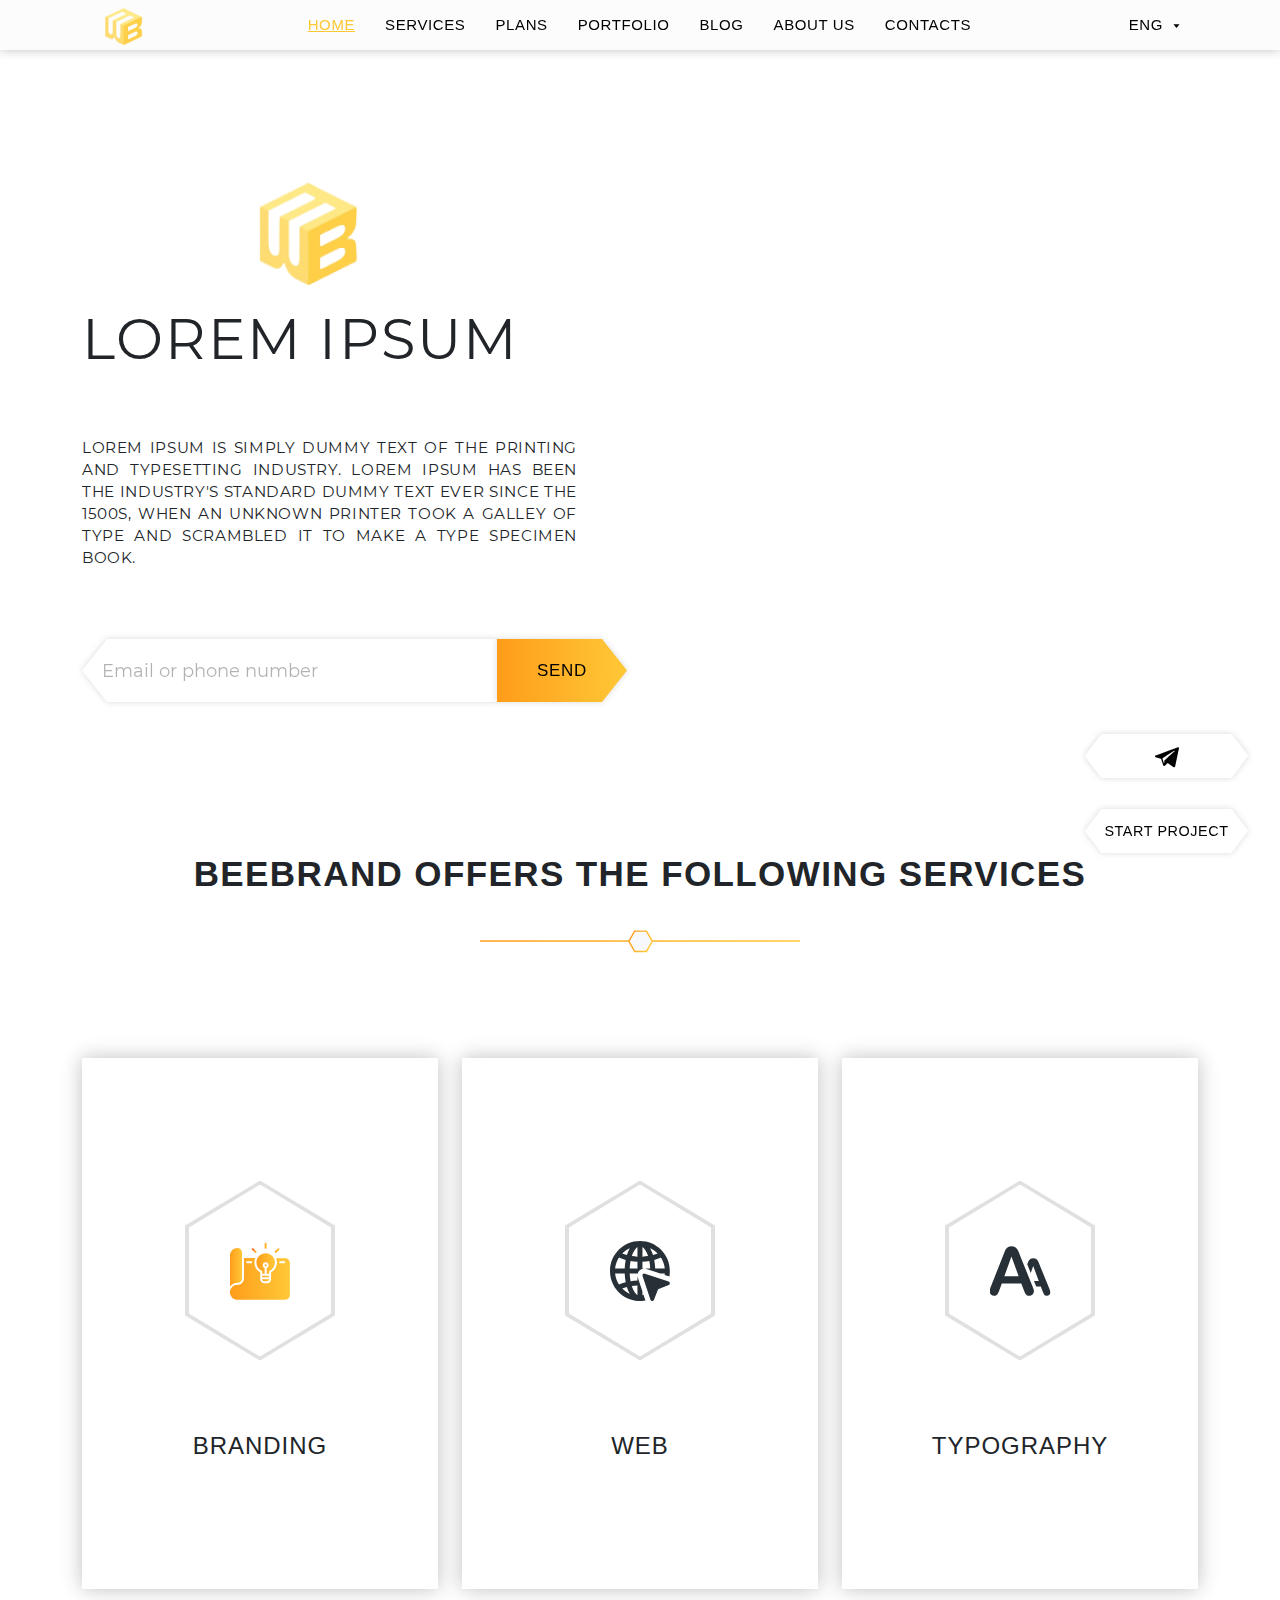
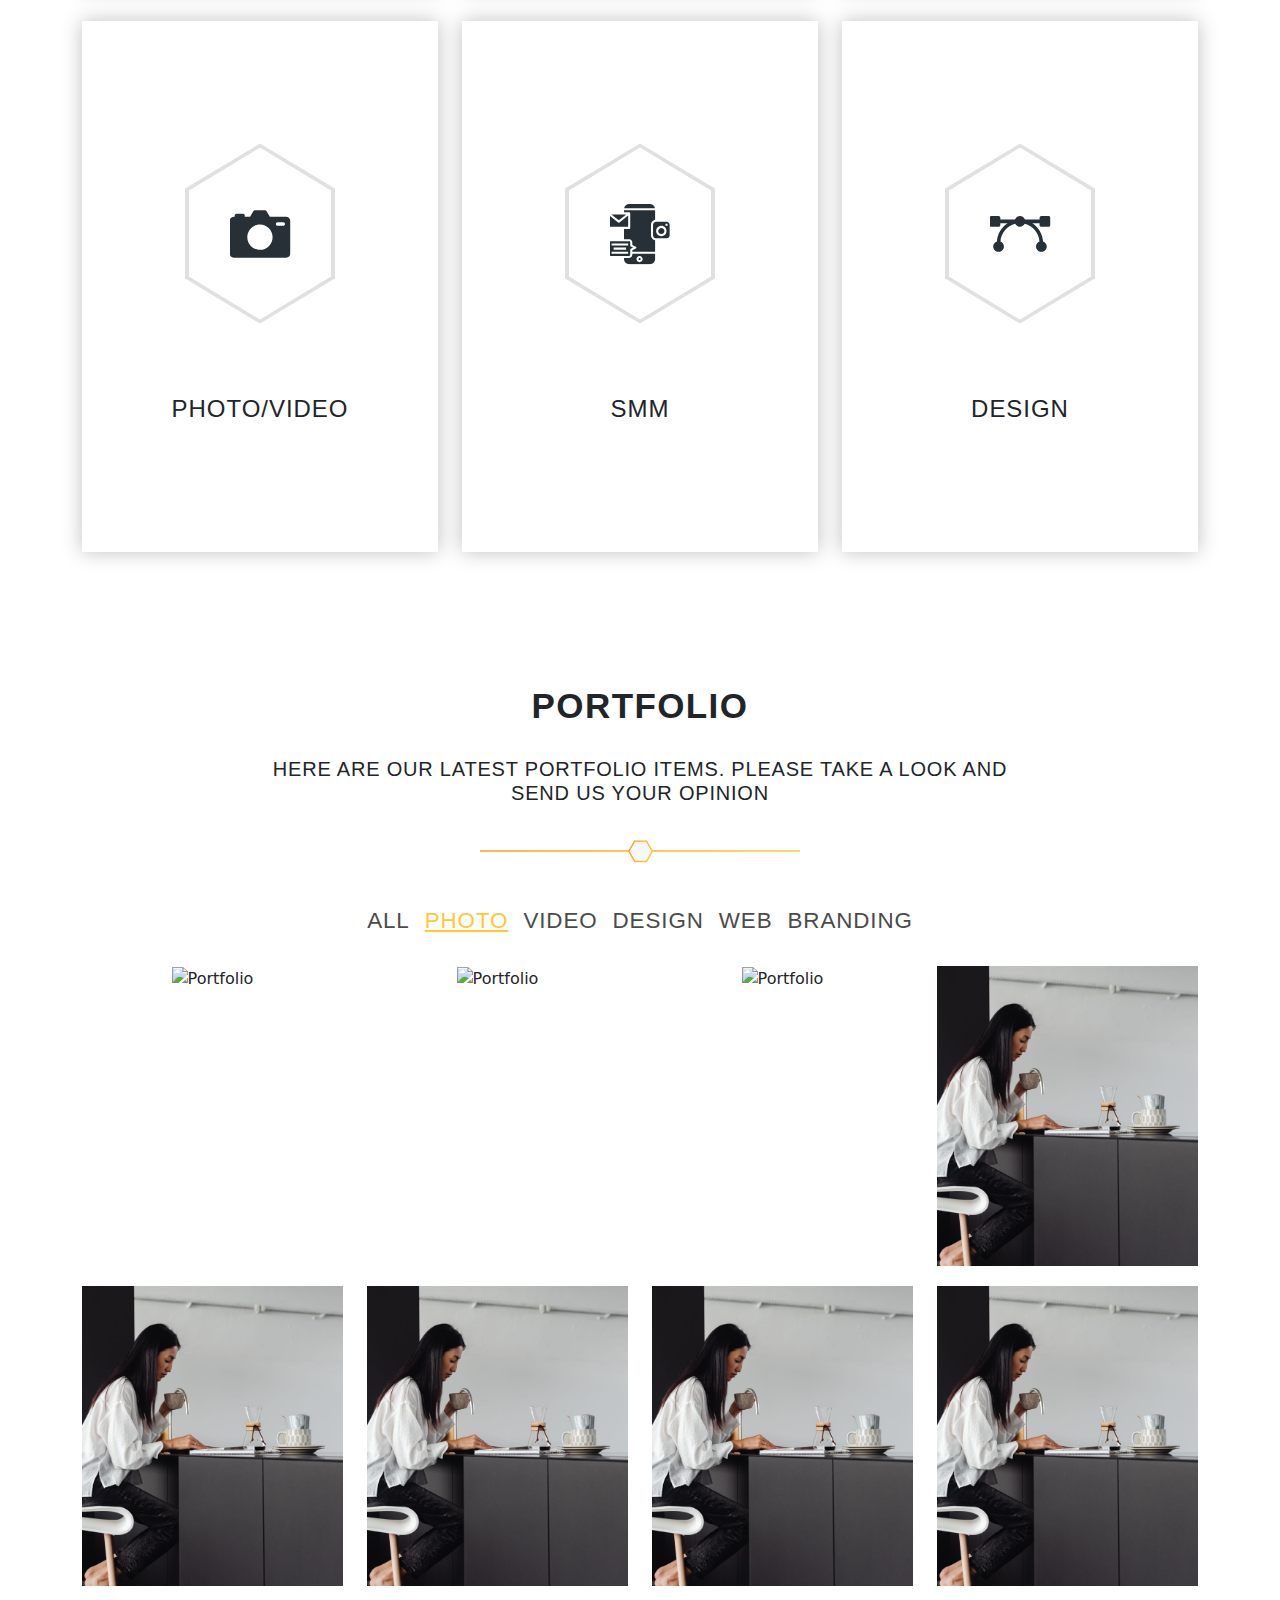
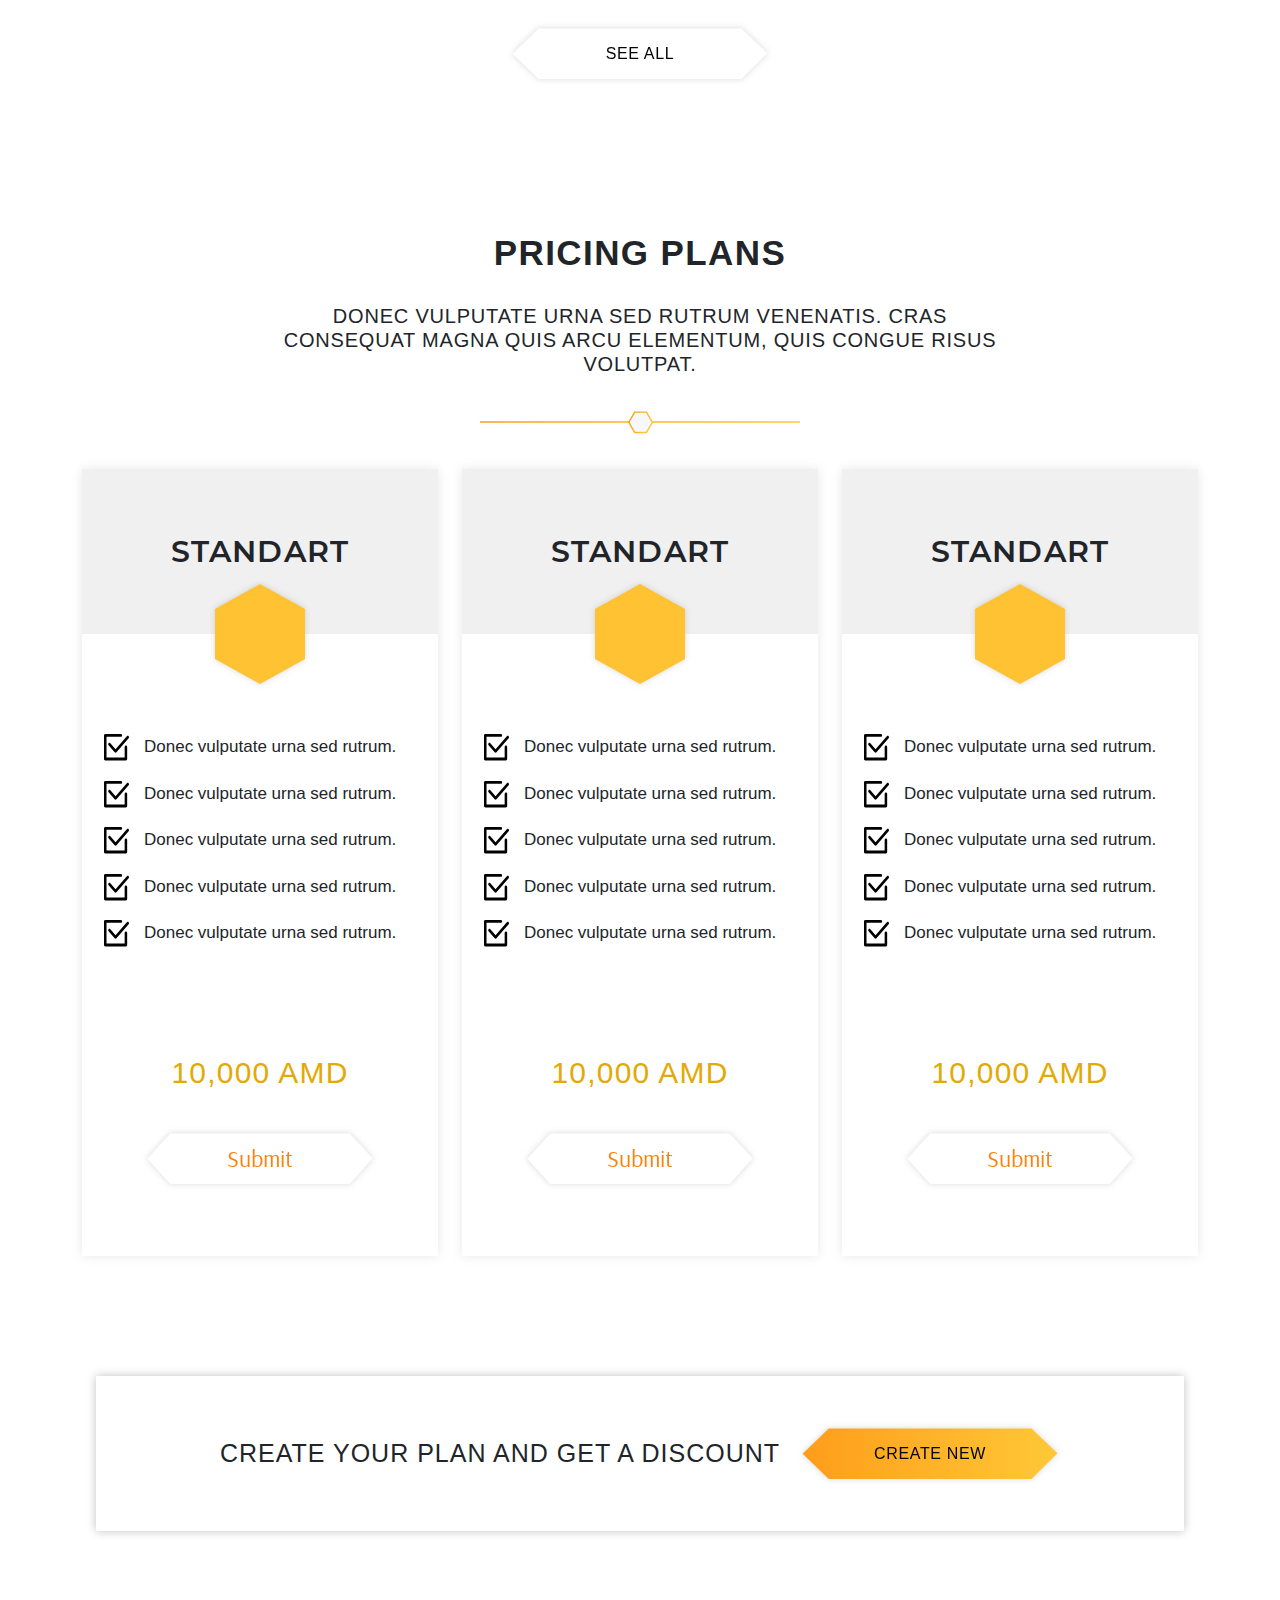
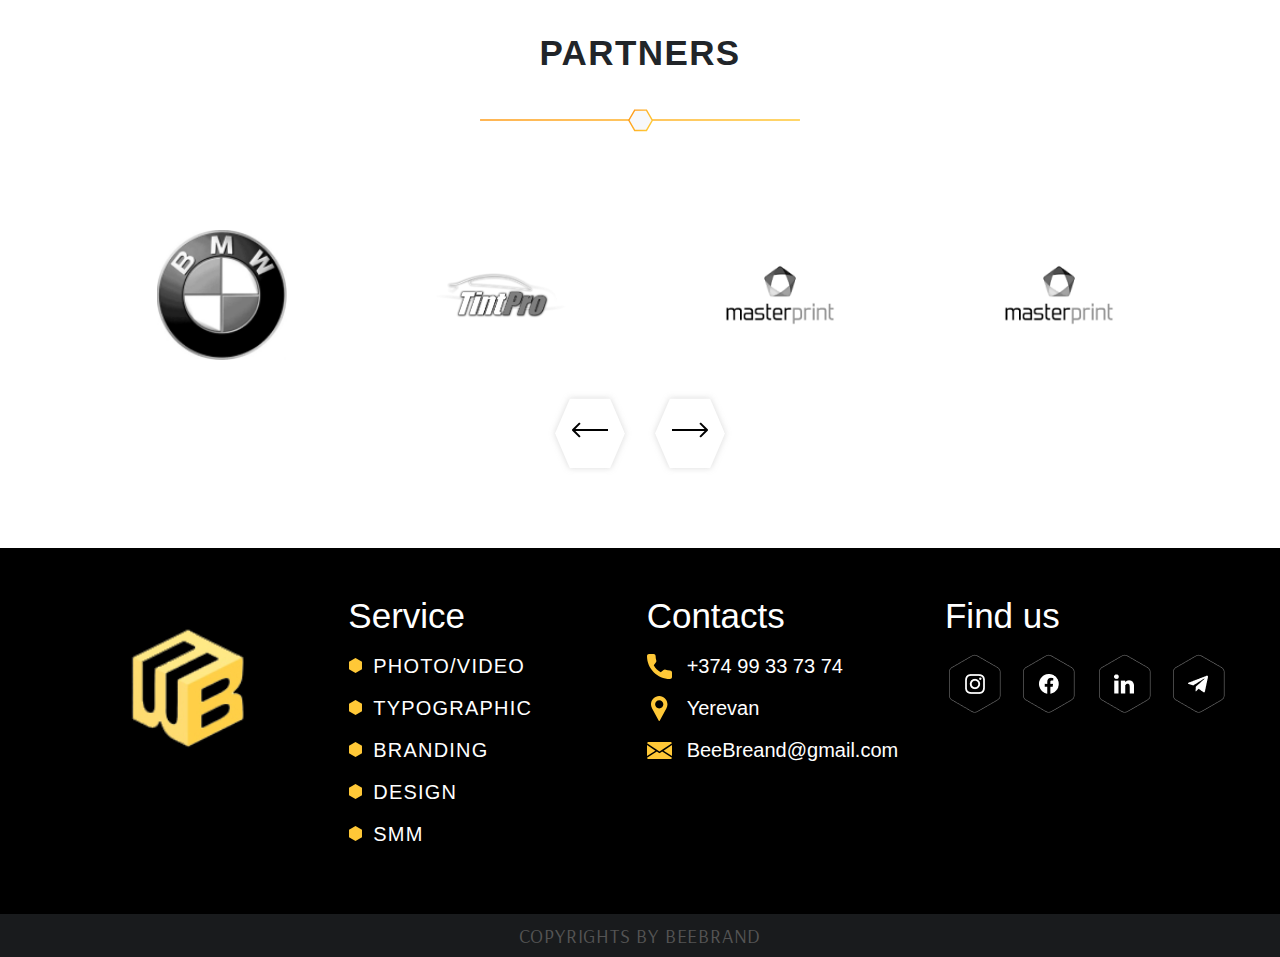
==== commit a75612fa: "Bug fixing" ====
--- a/index.html
+++ b/index.html
@@ -124,7 +124,8 @@
                     <div class="section__services__item">
                         <div class="section__services__item-default">
                             <div class="service__default__content">
-                                <img src="assets/images/icons/branding-service-icon.svg" class="service__hexagon__icon"
+                                <img src="https://upload.wikimedia.org/wikipedia/commons/thumb/e/e3/Plains_Zebra_Equus_quagga.jpg/266px-Plains_Zebra_Equus_quagga.jpg" class="service__hexagon__icon hover" alt="">
+                                <img src="assets/images/icons/branding-service-icon.svg" class="service__hexagon__icon default"
                                      alt="Branding">
                                 <div class="service__hexagon"></div>
                             </div>
@@ -355,7 +356,7 @@
             </ul>
             <div class="row">
                 <div class="col-xl-3 col-md-4 col-12 portfolio">
-                    <img src="assets/images/portfolio-image.png" class="portfolio__image" width="415" alt="Portfolio">
+                    <img src="https://upload.wikimedia.org/wikipedia/commons/thumb/e/e3/Plains_Zebra_Equus_quagga.jpg/266px-Plains_Zebra_Equus_quagga.jpg" class="portfolio__image" width="415" alt="Portfolio">
                     <div class="portfolio__about">
                         <span class="portfolio__about__title">Lorem Ipsum</span>
                         <span class="portfolio__about__subtitle">Lorem Ipsum</span>
@@ -364,7 +365,7 @@
                     </div>
                 </div>
                 <div class="col-xl-3 col-md-4 col-12 portfolio">
-                    <img src="assets/images/portfolio-image.png" class="portfolio__image" alt="Portfolio">
+                    <img src="https://www.komar.de/en/media/catalog/product/cache/5/image/9df78eab33525d08d6e5fb8d27136e95/N/G/NGX8-007_5.jpg" class="portfolio__image" alt="Portfolio">
                     <div class="portfolio__about">
                         <span class="portfolio__about__title text-ellipsis">Lorem Ipsum</span>
                         <span class="portfolio__about__subtitle text-ellipsis">Lorem Ipsum</span>
@@ -373,7 +374,7 @@
                     </div>
                 </div>
                 <div class="col-xl-3 col-md-4 col-12 portfolio">
-                    <img src="assets/images/portfolio-image.png" class="portfolio__image" alt="Portfolio">
+                    <img src="https://media.npr.org/assets/img/2021/10/15/gettyimages-456764036_wide-539c807321ba93e094a5b1e528ee46a60f5afb1e.jpg?s=1400" class="portfolio__image" alt="Portfolio">
                     <div class="portfolio__about">
                         <span class="portfolio__about__title text-ellipsis">Lorem Ipsum</span>
                         <span class="portfolio__about__subtitle text-ellipsis">Lorem Ipsum</span>
@@ -626,8 +627,8 @@
     <p class="footer__copy-right">Copyrights by BEEBRAND</p>
 </div>
 
-<button class="hexagon__button hexagon__transparent" data-toggle="modal"
-        data-target="#congratulations">asd</button>
+<!--<button class="hexagon__button hexagon__transparent" data-toggle="modal"-->
+<!--        data-target="#congratulations">Congrats</button>-->
 
 <!-- Congratulations Modal -->
 <div class="modal fade" id="congratulations" tabindex="-1" role="dialog" aria-labelledby="congratulations"
--- a/assets/styles/main.css
+++ b/assets/styles/main.css
@@ -221,7 +221,6 @@
 }
 
 .hexagon__shadow:hover > .hexagon__button:before {
-    /*background: transparent;*/
     background: var(--main-bg-gradient);
 }
 
@@ -231,7 +230,7 @@
 }
 
 .hexagon__shadow:not(.send-contact__input):hover {
-    filter: drop-shadow(0 0 4px rgba(0, 0, 0, 0.25));
+    filter: drop-shadow(0px 0px 4px rgba(131, 131, 131, 0.8));
 }
 
 .hexagon__button.start-project, .hexagon__button.telegram {
@@ -267,7 +266,7 @@
 }
 
 .top__section-left {
-    padding-top: 150px;
+    padding-top: 110px;
 }
 
 .main__title {
@@ -302,6 +301,13 @@
 }
 
 .box__send-contact__input {
+    width: 100%;
+    height: 100%;
+    font-family: MontserratRegular, sans-serif;
+    font-weight: 500;
+    font-size: 18px;
+    line-height: 15px;
+    color: #000000;
     flex: auto;
     border: none;
     outline: none;
@@ -309,6 +315,19 @@
 
     -webkit-clip-path: polygon(100% 0%, 100% 50%, 100% 100%, 25px 100%, 0% 50%, 25px 0%);
     clip-path: polygon(100% 0%, 100% 50%, 100% 100%, 25px 100%, 0% 50%, 25px 0%);
+}
+
+::placeholder {
+    color: rgba(0, 0, 0, 0.3);
+    opacity: 1; /* Firefox */
+}
+
+:-ms-input-placeholder { /* Internet Explorer 10-11 */
+    color: rgba(0, 0, 0, 0.3);
+}
+
+::-ms-input-placeholder { /* Microsoft Edge */
+    color: rgba(0, 0, 0, 0.3);
 }
 
 .box__send-contact__btn {
@@ -336,16 +355,6 @@
     flex: auto;
 }
 
-.box__send-contact__input {
-    width: 100%;
-    height: 100%;
-    font-family: MontserratRegular, sans-serif;
-    font-weight: 500;
-    font-size: 18px;
-    line-height: 15px;
-    color: rgba(0, 0, 0, 0.45);
-}
-
 .top__video__close {
     display: none;
     padding: 0 20px;
@@ -376,7 +385,7 @@
 
 .full__screen {
     position: absolute;
-    top: 50px;
+    top: 44px;
     right: 0;
     z-index: 5;
     filter: url(#round);
@@ -487,15 +496,22 @@
     text-decoration: underline;
 }
 
+.section__services__item:hover .service__hexagon__title {
+    color: #FFC523;
+}
+
+.section__services__item:hover .service__hexagon__icon.hover {
+    display: block;
+}
+
+.section__services__item:hover .default,
+.service__hexagon__icon.hover {
+    display: none;
+}
+
 .section__services__item:hover .service__hexagon {
     background: var(--main-bg-gradient);
     transform: rotate(90deg);
-}
-
-.section__services__item:hover .service__hexagon__title {
-    background: -webkit-linear-gradient(89.93deg, #FF8008 -65.4%, #FFC837 99.88%, rgba(255, 255, 255, 0) 99.88%, #FFC837 99.88%);
-    -webkit-background-clip: text;
-    -webkit-text-fill-color: transparent;
 }
 
 .service__hexagon {
@@ -568,7 +584,7 @@
     margin: 0 auto;
     margin-bottom: 30px;
     font-family: Montserrat, sans-serif;
-    font-size: 1.1em;
+    font-size: 20px;
     line-height: 24px;
     text-align: center;
     letter-spacing: 0.04em;
@@ -611,10 +627,12 @@
 }
 
 .portfolio {
+    height: 300px;
     max-width: 415px;
     margin-bottom: 20px;
     position: relative;
     cursor: pointer;
+    overflow: hidden;
 }
 
 .portfolio:hover > .portfolio__about {
@@ -623,6 +641,8 @@
 
 .portfolio__image {
     width: 100%;
+    height: 100%;
+    object-fit: cover;
 }
 
 .portfolio__about {
@@ -654,7 +674,6 @@
 }
 
 .portfolio__about__subtitle {
-    margin-top: 20px;
     font-size: 1.2em;
     line-height: 31px;
 }
@@ -758,6 +777,8 @@
     padding-left: 10px;
     margin-bottom: 21px;
     text-align: left;
+    font-size: 17px;
+    font-family: "Montserrat", sans-serif;
 }
 
 .section__pricing__offer:before {
@@ -957,8 +978,8 @@
 }
 
 .section__partners .slick-prev:before, .section__partners .slick-next:before {
-    -webkit-clip-path: polygon(54px 2px, 68px 35px, 54px 68px, 16px 68px, 2px 35px, 16px 2px);
-    clip-path: polygon(54px 2px, 68px 35px, 54px 68px, 16px 68px, 2px 35px, 16px 2px);
+    -webkit-clip-path: polygon(56px 0px, 70px 35px, 60px 70px, 12px 70px, 0px 35px, 0px 0px);
+    clip-path: polygon(56px 0px, 70px 35px, 60px 70px, 12px 70px, 0px 35px, 0px 0px);
 }
 
 .slick-track {
@@ -973,6 +994,7 @@
     margin-top: 80px;
     position: relative;
     z-index: 8;
+    overflow: hidden;
 }
 
 .footer__content {
@@ -999,7 +1021,7 @@
 }
 
 .footer__block__list__item {
-    margin-bottom: 15px;
+    margin-bottom: 18px;
     color: #ffffff;
     font-family: Montserrat, sans-serif;
     font-size: 20px;
@@ -1024,11 +1046,16 @@
     width: 14px;
     height: 14px;
     position: absolute;
-    left: -32px;
+    left: 0;
+    text-align: center;
+}
+
+.footer__services > .footer__block__list__item {
+    padding-left: 25px;
 }
 
 .contacts > .footer__block__list__item {
-    padding-left: 15px;
+    padding-left: 40px;
 }
 
 .footer__block__list__item.phone__number:before,
@@ -1037,7 +1064,8 @@
     width: 25px;
     height: 25px;
     position: absolute;
-    left: -32px;
+    left: 0;
+    text-align: center;
 }
 
 .footer__block__list__item.phone__number:before {
@@ -1132,6 +1160,10 @@
     box-shadow: 0 0 9px rgba(0, 0, 0, 0.25);
 }
 
+.create__plan__row .hexagon__button:before {
+    background: var(--main-bg-gradient);
+}
+
 .create__plan__row__text {
     font-size: 25px;
     line-height: 37px;
--- a/assets/styles/media.css
+++ b/assets/styles/media.css
@@ -7,7 +7,7 @@
 
 @media screen and (min-width: 1140px) {
     .section__pricing__plan__header {
-        font-size: 2.8em;
+        font-size: 30px;
     }
 
     .section__pricing__plan__footer {
@@ -303,16 +303,6 @@
         margin: 0 auto;
     }
 
-    .footer__block:not(:last-child) {
-        flex-basis: 100%;
-    }
-
-    .footer__services > .footer__block__list__item,
-    .contacts > .footer__block__list__item {
-        width: 300px;
-        margin: 20px auto;
-    }
-
     .hx-0 {
         left: 10px;
         top: -100px;
@@ -380,6 +370,13 @@
         flex-wrap: wrap;
         justify-content: center;
         text-align: center;
+        flex-direction: column;
+    }
+
+    .footer__services > .footer__block__list__item,
+    .contacts > .footer__block__list__item {
+        width: 300px;
+        margin: 20px auto;
     }
 
     .footer__block {
@@ -487,6 +484,10 @@
     .section__blog__content {
         margin-top: 0 !important;
     }
+
+    .footer__block:not(:last-child) {
+        flex-basis: 100%;
+    }
 }
 
 /*mobile*/
@@ -622,4 +623,12 @@
         padding-top: 60px;
         margin-top: 60px;
     }
-}
+
+    .personal__info {
+        max-width: inherit !important;
+    }
+
+    .footer__social > .footer__block__list__item:not(:last-child) {
+        margin-right: 5px;
+    }
+}
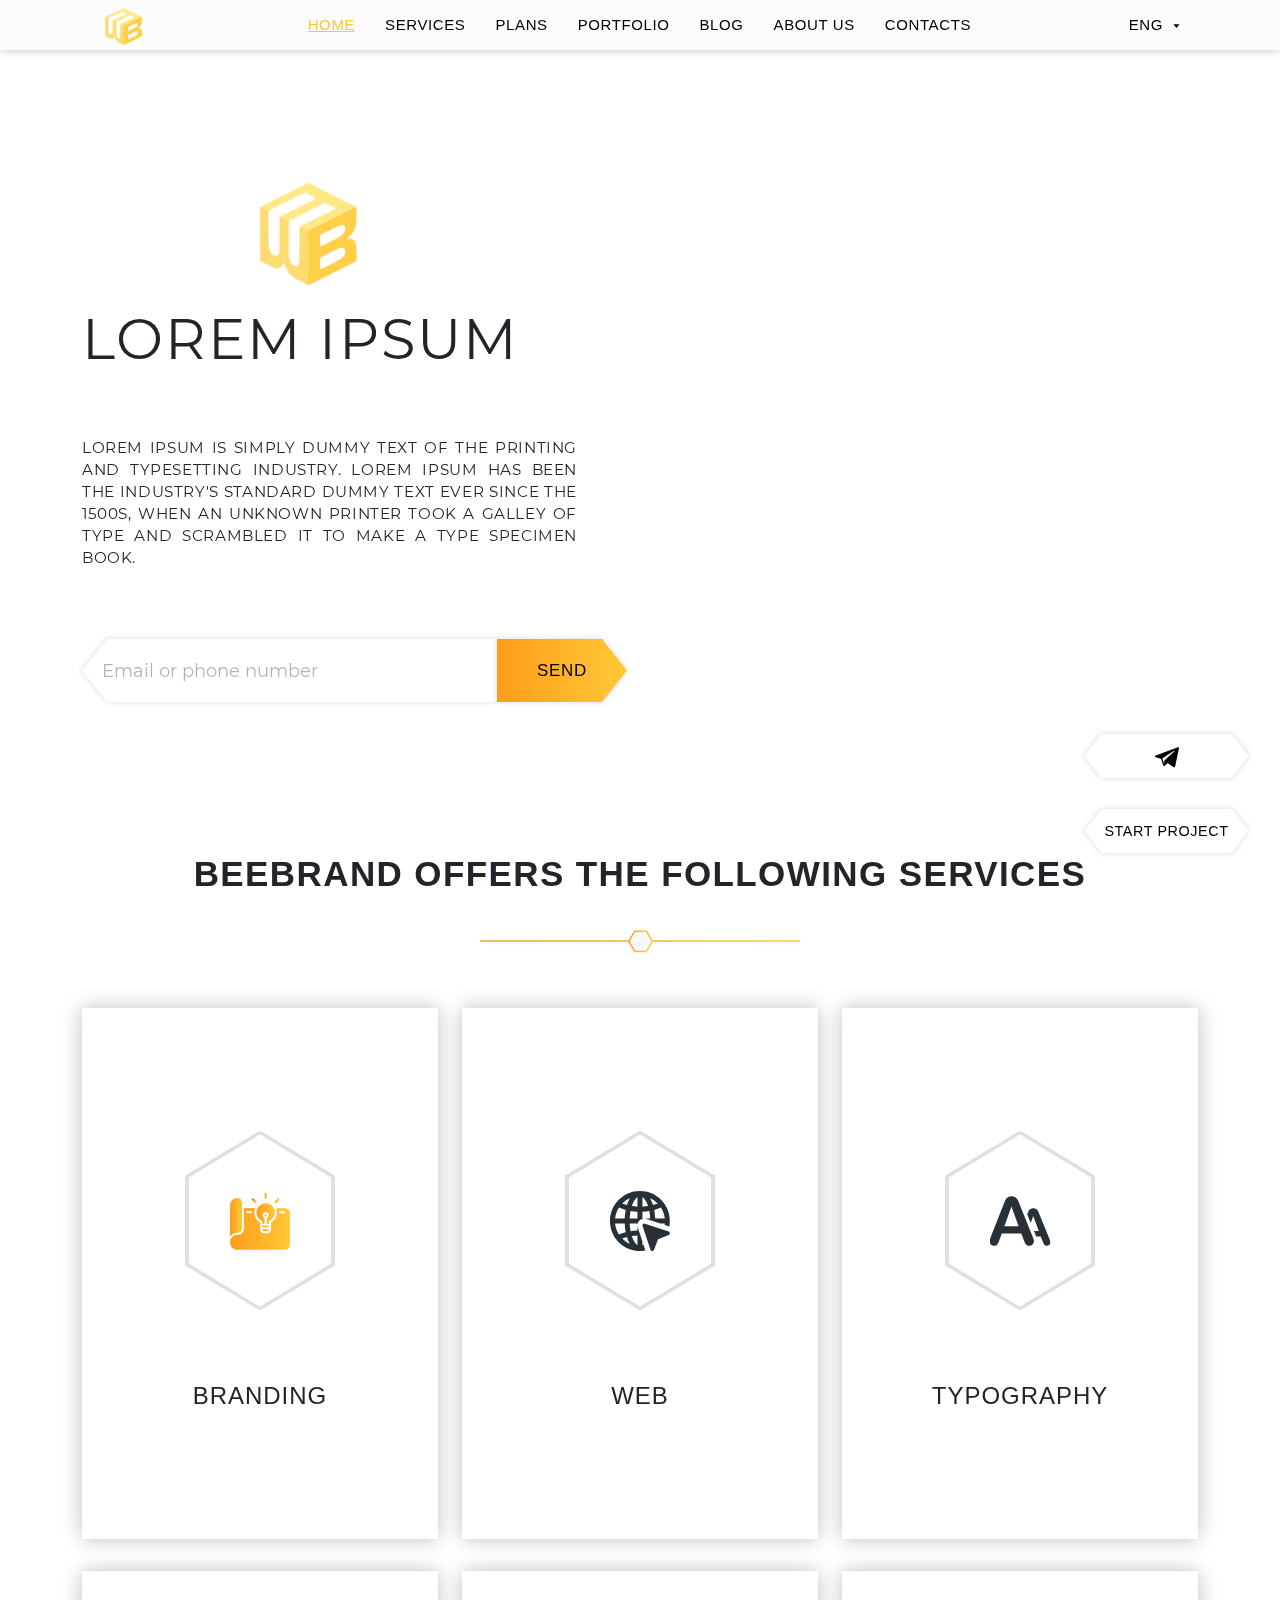
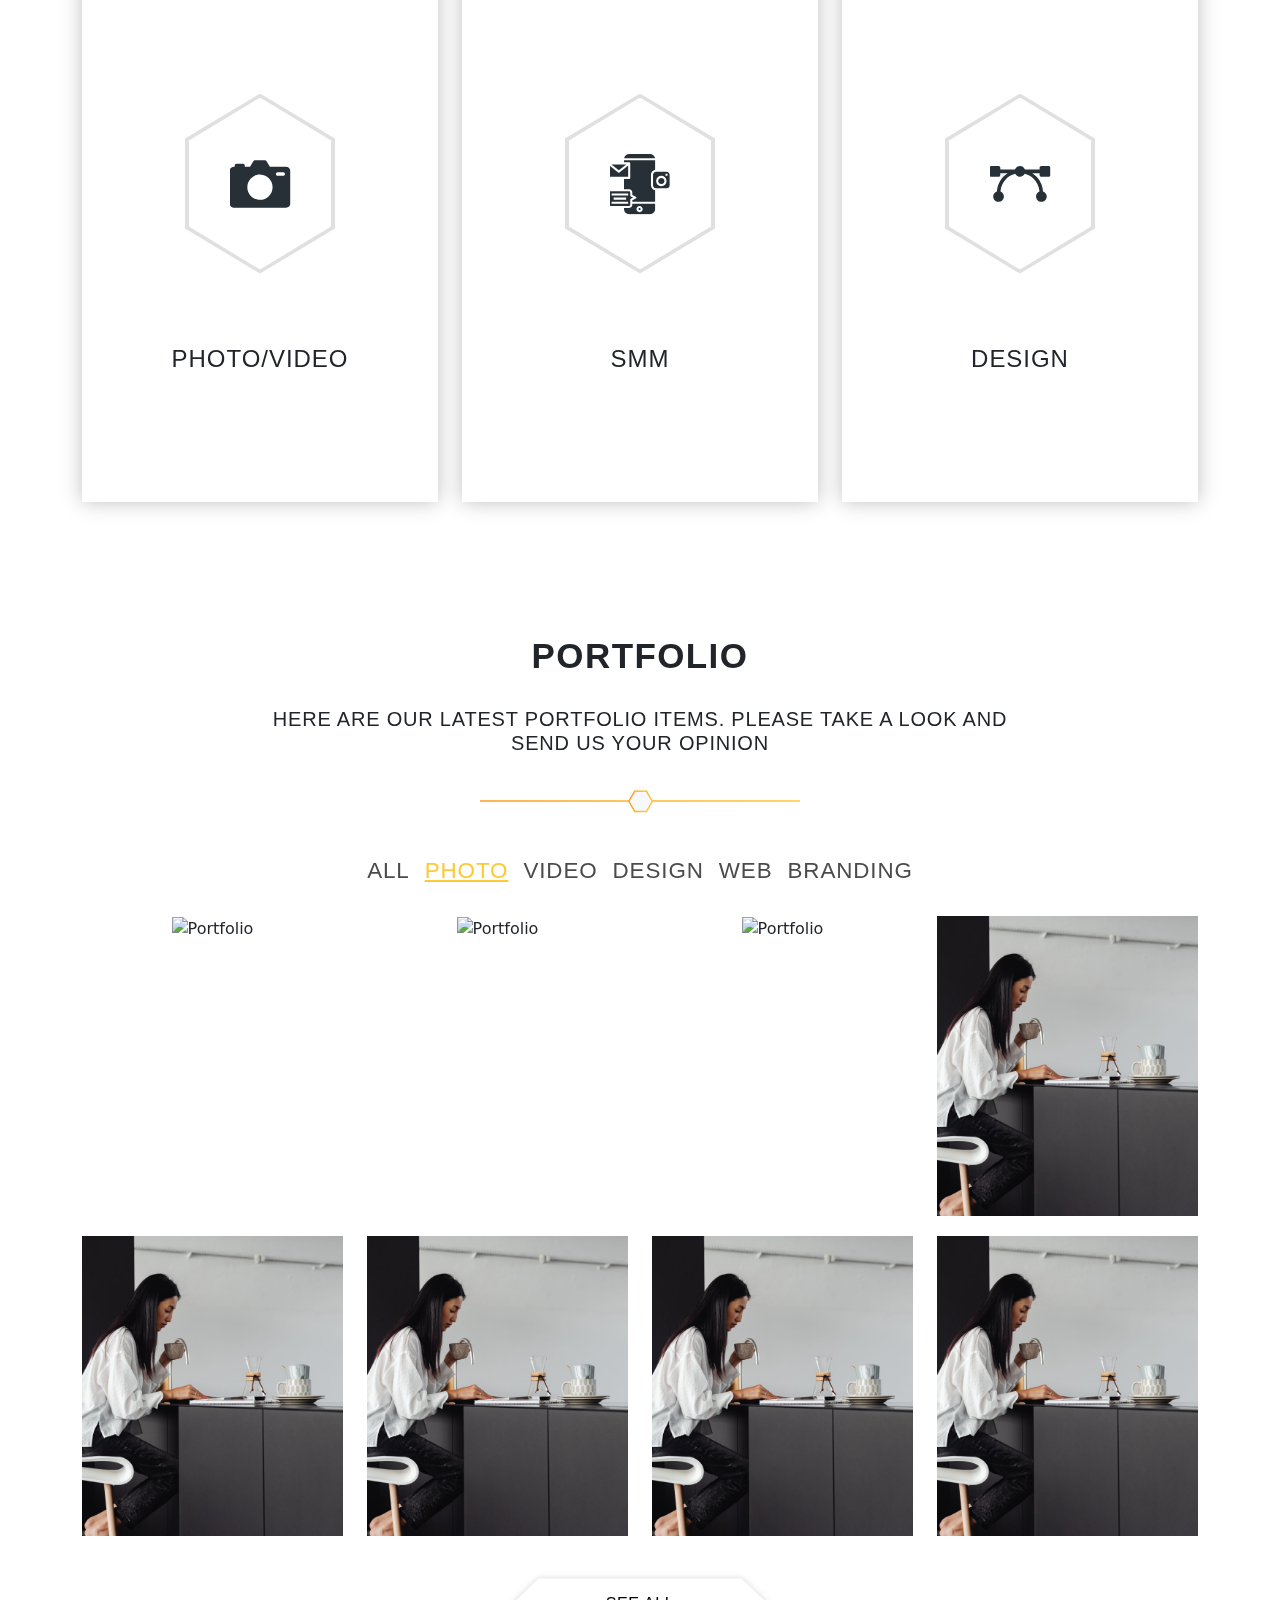
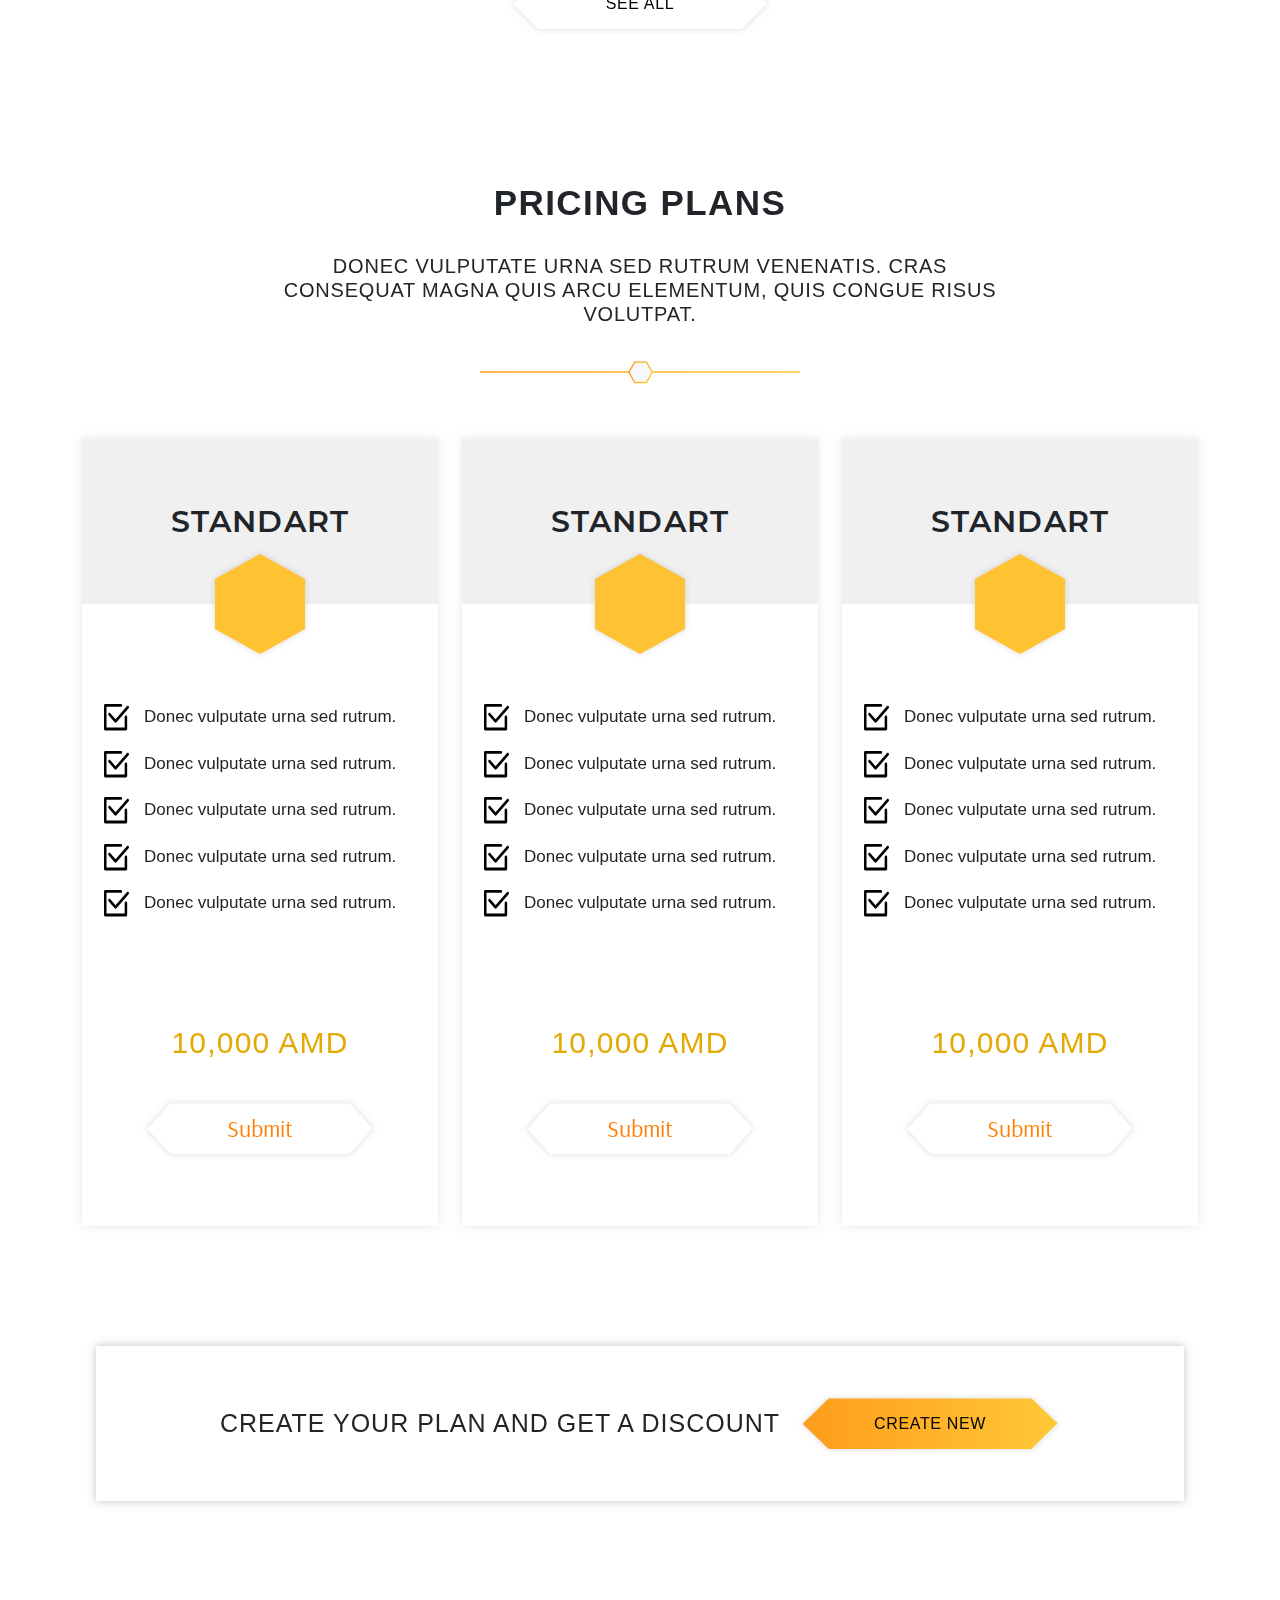
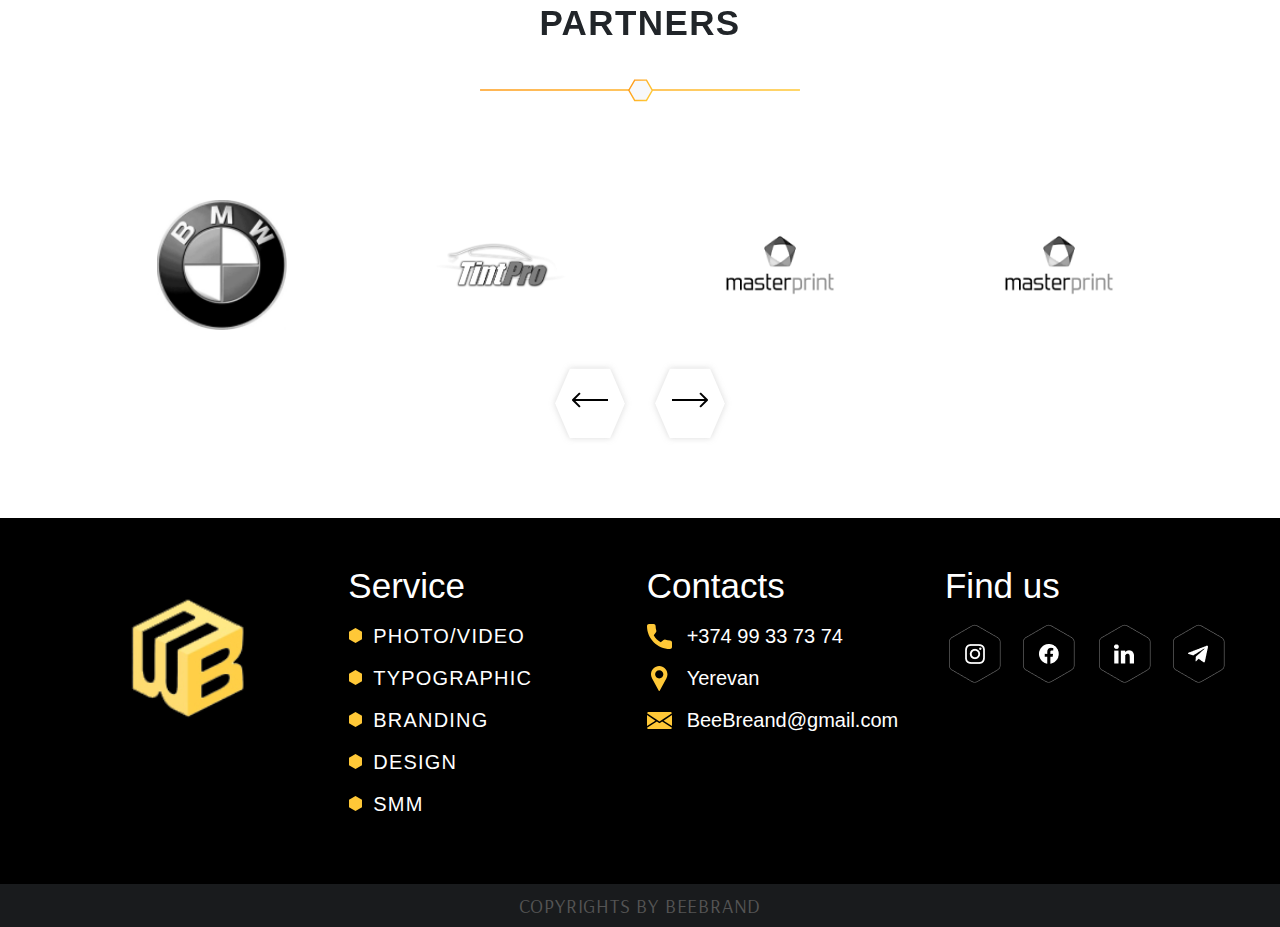
==== commit 57bfa628: "bug fixing" ====
--- a/index.html
+++ b/index.html
@@ -35,22 +35,24 @@
 
 <nav class="nav__menu d-flex">
     <img src="assets/images/logo.png" alt="Logo" class="menu__logo">
-    <ul class="menu">
-        <li><a href="./index.html" class="menu__item text-default active">Home</a></li>
-        <li><a href="#services" class="menu__item text-default">Services</a></li>
-        <li><a href="#plans" class="menu__item text-default">Plans</a></li>
-        <li><a href="./portfolio.html" class="menu__item text-default">Portfolio</a></li>
-        <li><a href="./blog.html" class="menu__item text-default">Blog</a></li>
-        <li><a href="./about-us.html" class="menu__item text-default">About us</a></li>
-        <li><a href="#footer" class="menu__item text-default">Contacts</a></li>
-    </ul>
-    <div class="menu__lang">
-        <span class="menu__lang__selected text-default d-flex">Eng</span>
-        <ul class="menu__lang__list">
-            <li><a href="#" class="lang__list__item text-default">Arm</a></li>
-            <li><a href="#" class="lang__list__item text-default">Eng</a></li>
-            <li><a href="#" class="lang__list__item text-default">Rus</a></li>
+    <div class="menu__container">
+        <ul class="menu">
+            <li><a href="./index.html" class="menu__item text-default active">Home</a></li>
+            <li><a href="#services" class="menu__item text-default">Services</a></li>
+            <li><a href="#plans" class="menu__item text-default">Plans</a></li>
+            <li><a href="./portfolio.html" class="menu__item text-default">Portfolio</a></li>
+            <li><a href="./blog.html" class="menu__item text-default">Blog</a></li>
+            <li><a href="./about-us.html" class="menu__item text-default">About us</a></li>
+            <li><a href="#footer" class="menu__item text-default">Contacts</a></li>
         </ul>
+        <div class="menu__lang">
+            <span class="menu__lang__selected text-default d-flex">Eng</span>
+            <ul class="menu__lang__list">
+                <li><a href="#" class="lang__list__item text-default">Arm</a></li>
+                <li><a href="#" class="lang__list__item text-default">Eng</a></li>
+                <li><a href="#" class="lang__list__item text-default">Rus</a></li>
+            </ul>
+        </div>
     </div>
     <img src="assets/images/icons/hamburger-menu-icon.svg" class="mobile__menu__icon" alt="Menu">
 </nav>
--- a/assets/styles/main.css
+++ b/assets/styles/main.css
@@ -85,6 +85,16 @@
     position: fixed;
     width: 100%;
     z-index: 555;
+    transition: all .5s ease-in-out;
+}
+
+.nav__menu.scrolled {
+    background: transparent;
+    box-shadow: none;
+}
+
+.nav__menu.scrolled + .container {
+    padding-top: 0;
 }
 
 .menu__logo {
@@ -98,6 +108,7 @@
     flex-wrap: wrap;
     justify-content: center;
     padding: 0 15px;
+    flex: auto;
 }
 
 .mobile__menu__icon {
@@ -105,16 +116,13 @@
     cursor: pointer;
 }
 
-.menu.mobile__menu {
-    display: block;
-    position: absolute;
-    top: 50px;
-    left: 0;
-    background: white;
-    width: 100%;
-    display: block;
-    text-align: center;
-    padding: 20px;
+.menu__container.active {
+    display: flex;
+}
+
+.menu__container {
+    display: flex;
+    flex: auto;
 }
 
 .mobile__menu > li:not(:last-child) {
@@ -197,13 +205,31 @@
     display: none;
 }
 
+.mobile__menu {
+    padding: 0;
+    flex-direction: column;
+}
+
+.mobile__menu > li {
+    padding: 10px 0;
+}
+
+.menu__container .menu__lang__list {
+    left: 0;
+}
+
+.menu__container.active > .menu__lang {
+    border-bottom: 1px solid #EAEAEA;
+    padding-bottom: 10px;
+}
+
 .container {
     padding-top: 50px;
     padding-bottom: 100px;
 }
 
-.section {
-    margin-top: 100px !important;
+.row.section {
+    margin-top: 100px;
 }
 
 .top__section-right {
@@ -317,16 +343,16 @@
     clip-path: polygon(100% 0%, 100% 50%, 100% 100%, 25px 100%, 0% 50%, 25px 0%);
 }
 
-::placeholder {
+.box__send-contact__input::placeholder {
     color: rgba(0, 0, 0, 0.3);
     opacity: 1; /* Firefox */
 }
 
-:-ms-input-placeholder { /* Internet Explorer 10-11 */
+.box__send-contact__input:-ms-input-placeholder { /* Internet Explorer 10-11 */
     color: rgba(0, 0, 0, 0.3);
 }
 
-::-ms-input-placeholder { /* Microsoft Edge */
+.box__send-contact__input::-ms-input-placeholder { /* Microsoft Edge */
     color: rgba(0, 0, 0, 0.3);
 }
 
@@ -422,7 +448,7 @@
 }
 
 .section__services {
-    margin-top: 100px !important;
+    margin-top: 50px !important;
 }
 
 .service__default__content {
@@ -446,32 +472,50 @@
 }
 
 .section__services__item-default {
+    width: 100%;
+    height: 100%;
     text-align: center;
     display: flex;
     flex-direction: column;
+    justify-content: center;
+    /*transition: all .3 ease-in-out;*/
 }
 
 .section__services__item-turned {
-    display: none;
+    width: 100%;
+    height: 100%;
+    display: flex;
     flex-direction: column;
+    justify-content: space-around;
+    padding: 20px;
     transform: rotateY(-180deg);
-}
-
-.section__services__item.active > .section__services__item-default {
-    display: none;
-}
-
-.section__services__item.active > .section__services__item-turned {
-    display: flex;
+    position: absolute;
+    z-index: -1;
+    background: #ffff;
+    opacity: 0;
+    transition: all 1.5s ease-in-out;
+    text-align: center;
 }
 
 .section__services__item.active {
     transform: rotateY(180deg);
+}
+
+.section__services__item.active > .section__services__item-default {
     padding: 20px 0;
+}
+
+.section__services__item.active > .section__services__item-turned {
+    z-index: 2;
+    opacity: 1;
+    transition: all 1.5s ease-in-out;
 }
 
 .section__service__list {
     padding-left: 0;
+    width: fit-content;
+    margin: 0 auto;
+    text-align: left;
 }
 
 .section__services__item__title {
@@ -743,7 +787,7 @@
 }
 
 .section__pricing {
-    margin-top: 30px !important;
+    margin-top: 50px !important;
 }
 
 .section__pricing__plan__header {
--- a/assets/styles/media.css
+++ b/assets/styles/media.css
@@ -133,6 +133,10 @@
     .create__plan__option {
         margin-top: 20px;
     }
+
+    .menu > li:not(:last-child) {
+        padding-right: 20px;
+    }
 }
 
 @media screen and (min-width: 992px) {
@@ -151,15 +155,11 @@
         width: 750px;
         height: 650px;
     }
-
-    .page__description__hexagon {
-        height: 150px;
-    }
 }
 
 @media screen and (max-width: 768px) {
-    .section {
-        margin-top: 60px !important;
+    div.row.section {
+        margin-top: 60px;
     }
 
     .top__section-right {
@@ -181,18 +181,12 @@
         justify-content: flex-start;
     }
 
-    .menu, .mobile__menu {
+    .menu__container {
         display: none;
     }
 
     .mobile__menu__icon {
         display: block;
-    }
-
-    .page__description__hexagon {
-        height: 130px;
-        font-size: 14px;
-        position: absolute;
     }
 
     .top__section-right__buttons .hexagon__button {
@@ -296,38 +290,6 @@
         display: none !important;
     }
 
-    .page__description__left {
-        height: 200px;
-        width: 60% !important;
-        position: relative;
-        margin: 0 auto;
-    }
-
-    .hx-0 {
-        left: 10px;
-        top: -100px;
-    }
-
-    .hx-1 {
-        left: 114px;
-        top: -160px;
-    }
-
-    .hx-2 {
-        left: 216px;
-        top: -97px;
-    }
-
-    .hx-3 {
-        top: -37px;
-        left: 113px;
-    }
-
-    .hx-4 {
-        top: 23px;
-        left: 11px;
-    }
-
     .section__description {
         flex-basis: 100%;
         margin-left: inherit;
@@ -351,6 +313,17 @@
 
     .createPlan__submit > .hexagon__button {
         font-size: 18px;
+    }
+
+    .menu__container {
+        position: absolute;
+        top: 50px;
+        left: 0;
+        background: white;
+        width: 100%;
+        padding: 20px;
+        text-align: left;
+        flex-direction: column-reverse;
     }
 }
 
@@ -393,7 +366,11 @@
     }
 
     .nav__menu {
-        padding: 0 60px;
+        padding: 0 40px;
+    }
+
+    .menu__item, .menu__lang__selected {
+        font-size: 13px;
     }
 
     .blog__main__video {
@@ -406,8 +383,8 @@
         padding-top: 20px;
     }
 
-    .section {
-        margin-top: 100px !important;
+    .row.section {
+        margin-top: 100px;
     }
 
     .video__container, .logo__container {
@@ -539,35 +516,6 @@
         font-size: 16px;
     }
 
-    .page__description__left {
-        width: 90% !important;
-        height: 130px;
-    }
-
-    .page__description__hexagon {
-        width: 100px;
-        height: 110px;
-    }
-
-    .hx-1 {
-        top: -153px;
-        left: 100px;
-    }
-
-    .hx-2 {
-        left: 190px;
-    }
-
-    .hx-3 {
-        top: -44px;
-        left: 100px;
-    }
-
-    .hx-4 {
-        top: 6px;
-        left: 11px;
-    }
-
     .section__load__additional {
         display: block;
     }
@@ -631,4 +579,8 @@
     .footer__social > .footer__block__list__item:not(:last-child) {
         margin-right: 5px;
     }
-}
+
+    .nav__menu {
+        padding: 0 15px;
+    }
+}
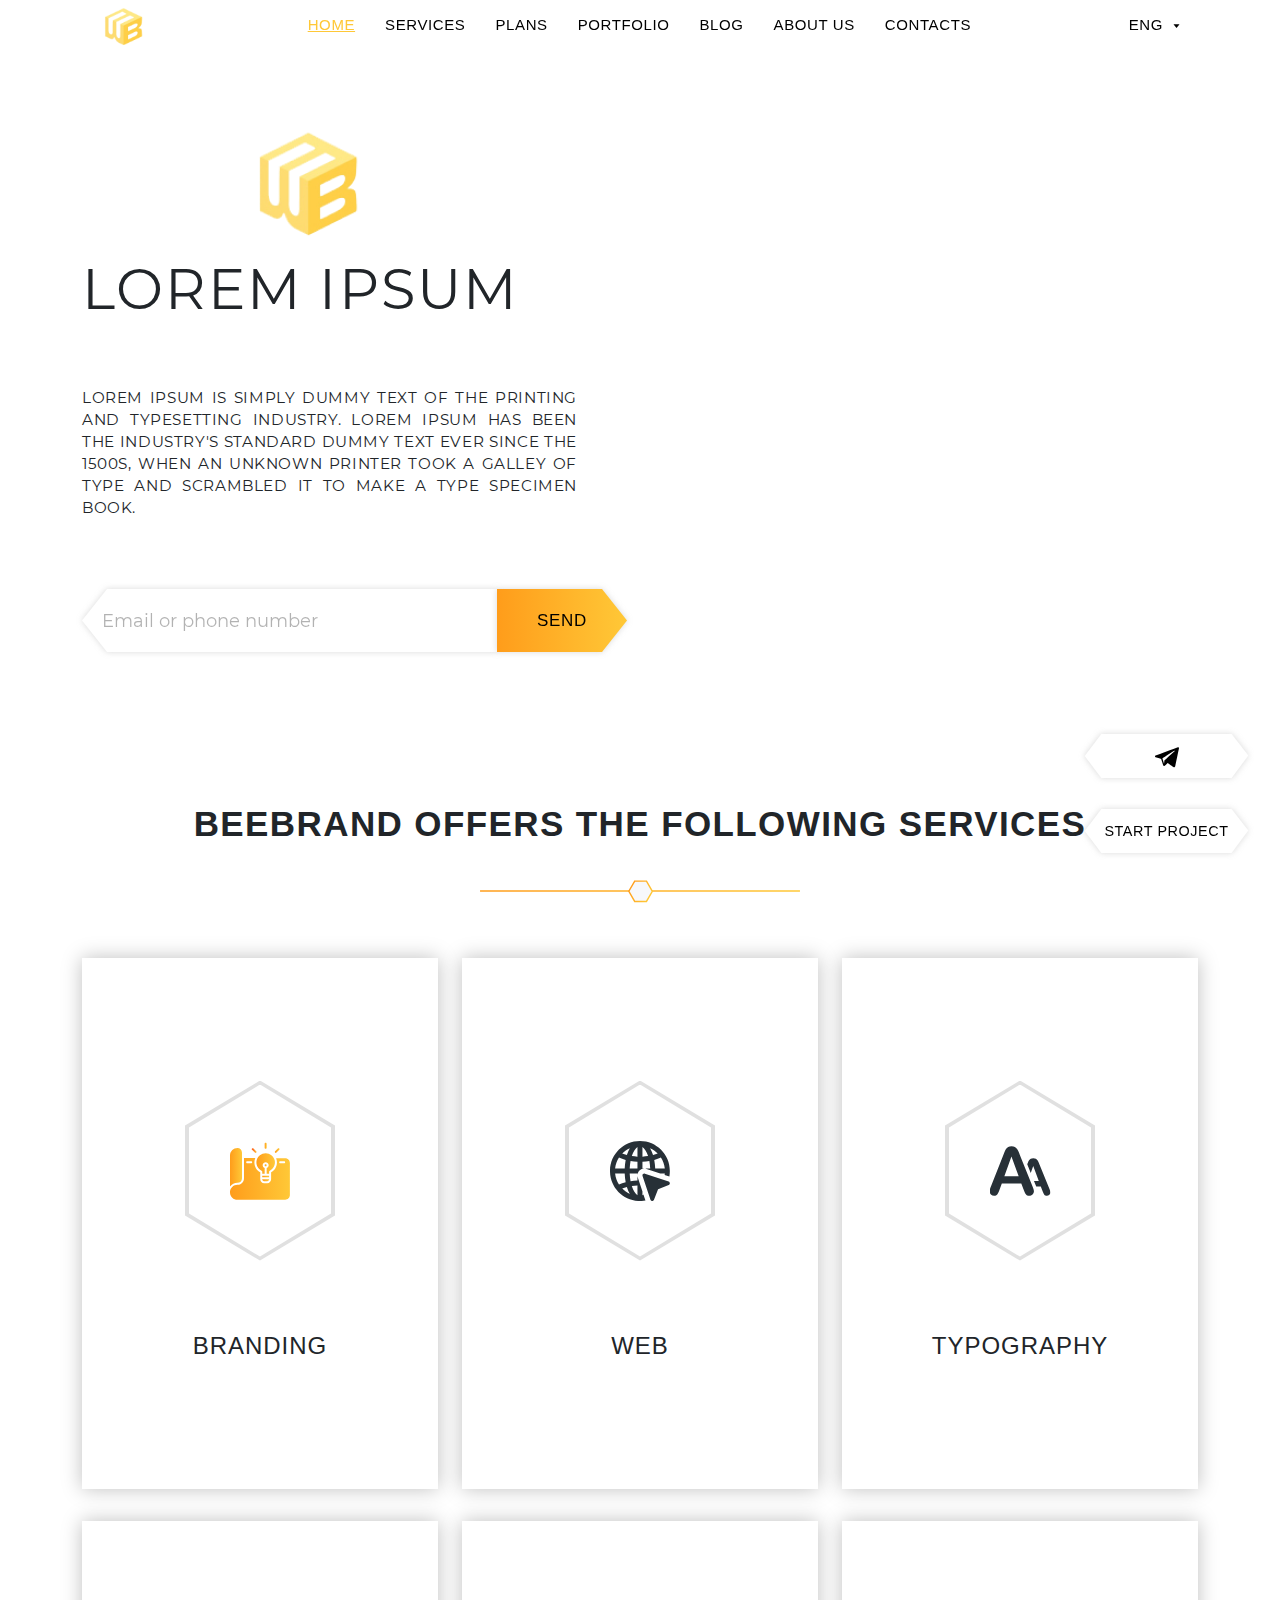
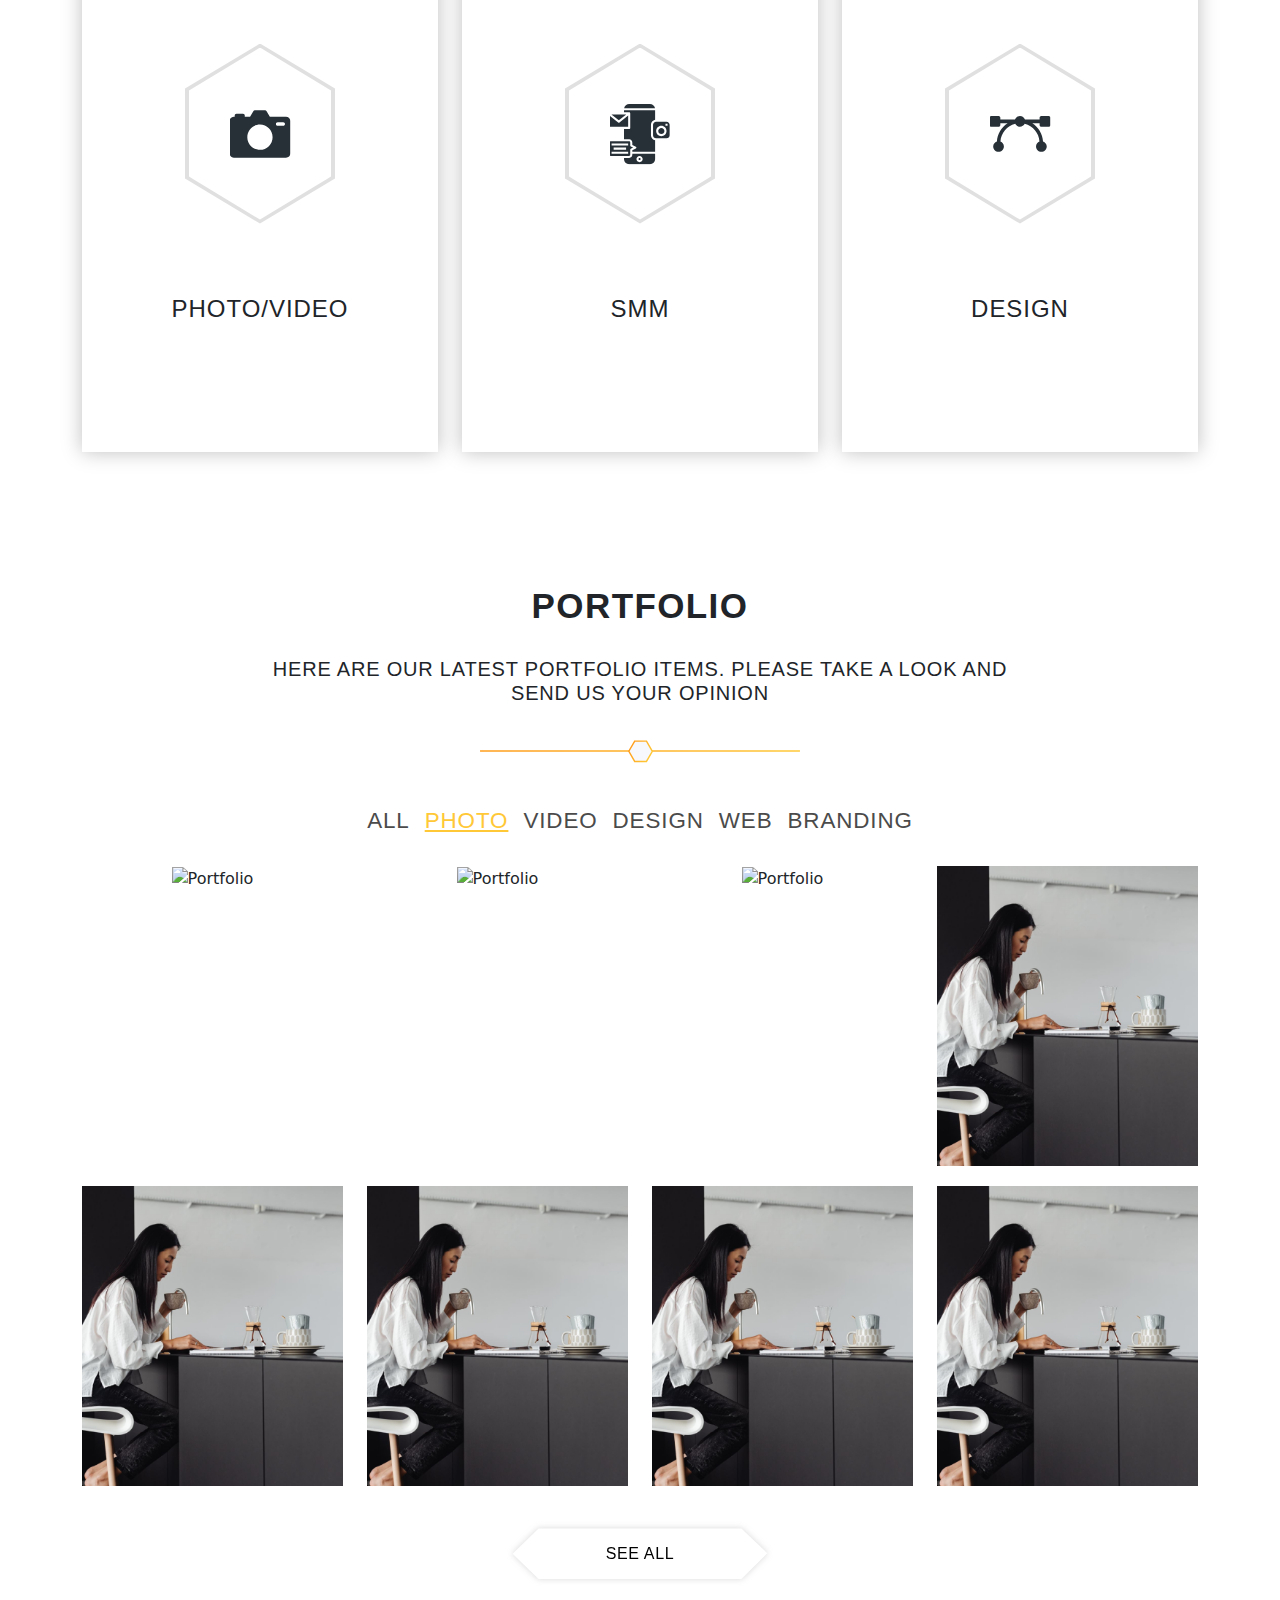
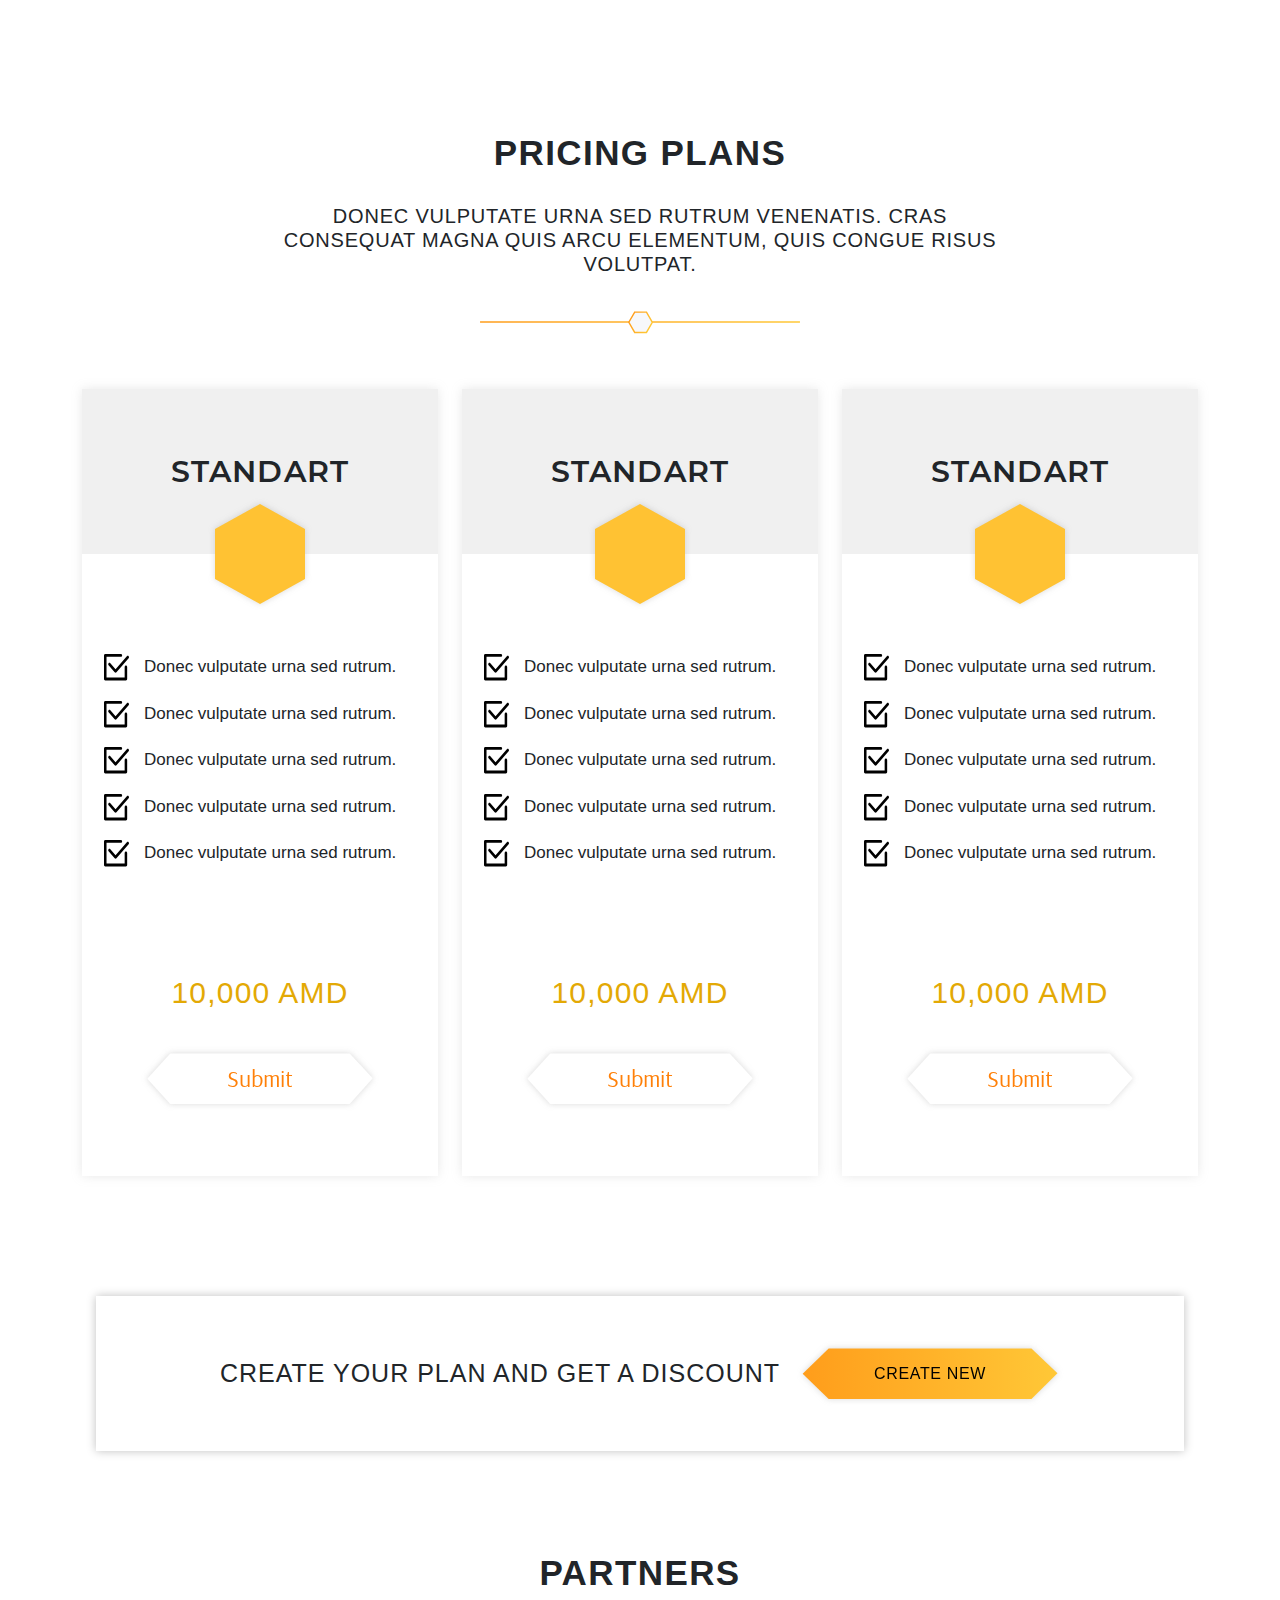
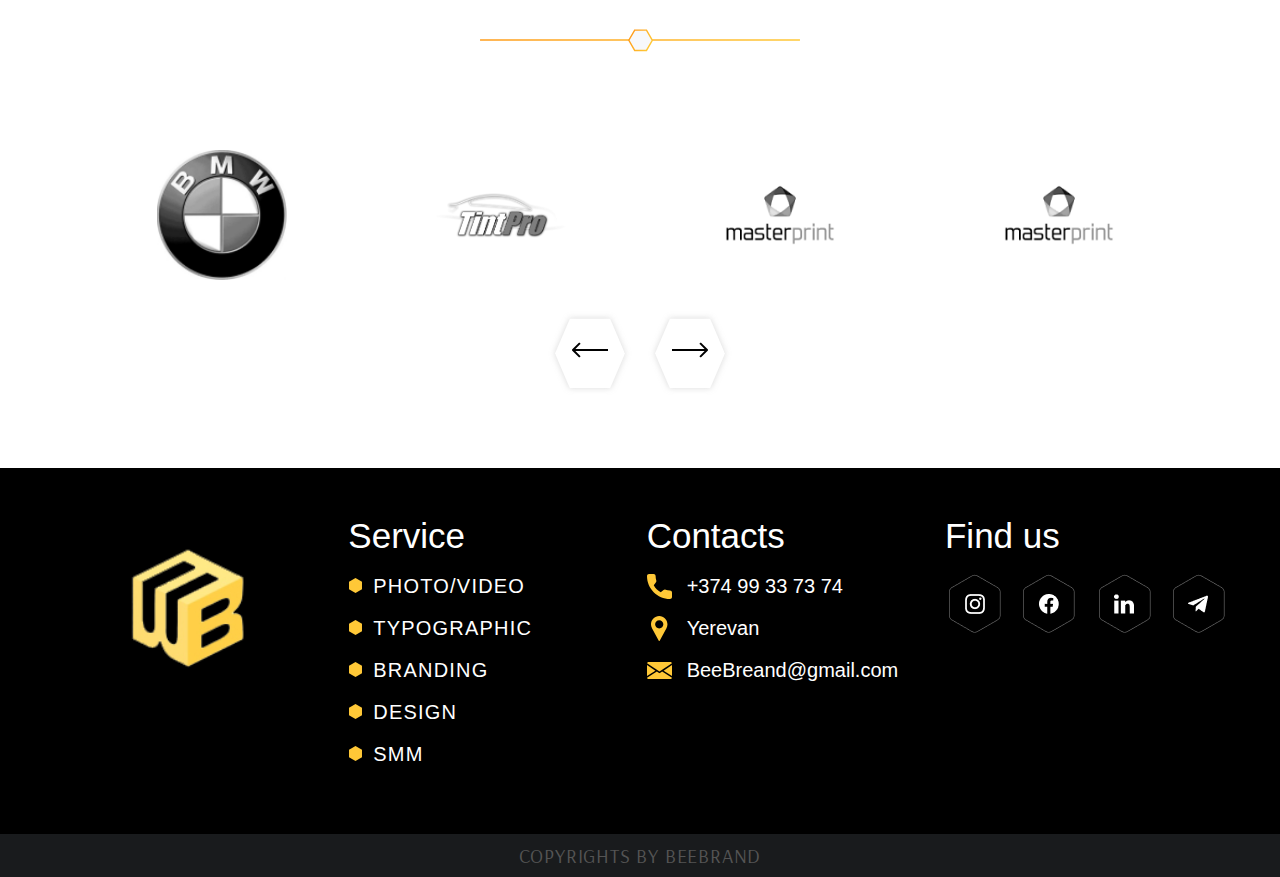
==== commit 44341e4b: "Implemented header functionality, changed checkbox design, created mobile design for service" ====
--- a/index.html
+++ b/index.html
@@ -29,6 +29,11 @@
 
     <link href="https://cdn.jsdelivr.net/npm/bootstrap@5.1.3/dist/css/bootstrap.min.css" rel="stylesheet">
     <script src="https://cdn.jsdelivr.net/npm/bootstrap@5.1.3/dist/js/bootstrap.bundle.min.js"></script>
+    <style>
+        .container {
+            padding-top: 0;
+        }
+    </style>
 </head>
 
 <body>
@@ -126,36 +131,40 @@
                     <div class="section__services__item">
                         <div class="section__services__item-default">
                             <div class="service__default__content">
-                                <img src="https://upload.wikimedia.org/wikipedia/commons/thumb/e/e3/Plains_Zebra_Equus_quagga.jpg/266px-Plains_Zebra_Equus_quagga.jpg" class="service__hexagon__icon hover" alt="">
-                                <img src="assets/images/icons/branding-service-icon.svg" class="service__hexagon__icon default"
+                                <img src="https://upload.wikimedia.org/wikipedia/commons/thumb/e/e3/Plains_Zebra_Equus_quagga.jpg/266px-Plains_Zebra_Equus_quagga.jpg"
+                                     class="service__hexagon__icon hover" alt="">
+                                <img src="assets/images/icons/branding-service-icon.svg"
+                                     class="service__hexagon__icon default"
                                      alt="Branding">
                                 <div class="service__hexagon"></div>
                             </div>
                             <span class="service__hexagon__title">Branding</span>
                         </div>
-                        <div class="section__services__item-turned">
-                            <h4 class="section__services__item__title text-default">Branding</h4>
-                            <ul class="section__service__list">
-                                <li><a href="#" class="section__service__list__item text-default">Naming and
-                                    copywriting</a></li>
-                                <li><a href="#" class="section__service__list__item text-default">Visual Identity</a>
-                                </li>
-                                <li><a href="#" class="section__service__list__item text-default">Logos / Visual
-                                    elements</a></li>
-                                <li><a href="#" class="section__service__list__item text-default">Brand strategy</a>
-                                </li>
-                                <li><a href="#" class="section__service__list__item text-default">Visual Identity</a>
-                                </li>
-                                <li><a href="#" class="section__service__list__item text-default">Logos / Visual
-                                    elements</a></li>
-                                <li><a href="#" class="section__service__list__item text-default">Brand strategy</a>
-                                </li>
-                            </ul>
-
-                            <div class="hexagon__shadow additional-action">
-                                <button class="hexagon__button hexagon__transparent">Open</button>
-                            </div>
-                        </div>
+                    </div>
+
+                    <div class="section__services__item-turned">
+                        <h4 class="section__services__item__title text-default">Branding</h4>
+                        <ul class="section__service__list">
+                            <li><a href="#" class="section__service__list__item text-default">Naming and
+                                copywriting</a></li>
+                            <li><a href="#" class="section__service__list__item text-default">Visual Identity</a>
+                            </li>
+                            <li><a href="#" class="section__service__list__item text-default">Logos / Visual
+                                elements</a></li>
+                            <li><a href="#" class="section__service__list__item text-default">Brand strategy</a>
+                            </li>
+                            <li><a href="#" class="section__service__list__item text-default">Visual Identity</a>
+                            </li>
+                            <li><a href="#" class="section__service__list__item text-default">Logos / Visual
+                                elements</a></li>
+                            <li><a href="#" class="section__service__list__item text-default">Brand strategy</a>
+                            </li>
+                        </ul>
+
+                        <div class="hexagon__shadow additional-action">
+                            <button class="hexagon__button hexagon__transparent">Open</button>
+                        </div>
+                        <span class="close-service">X</span>
                     </div>
                 </div>
                 <div class="col-lg-4 col-md-6 col-12">
@@ -358,7 +367,8 @@
             </ul>
             <div class="row">
                 <div class="col-xl-3 col-md-4 col-12 portfolio">
-                    <img src="https://upload.wikimedia.org/wikipedia/commons/thumb/e/e3/Plains_Zebra_Equus_quagga.jpg/266px-Plains_Zebra_Equus_quagga.jpg" class="portfolio__image" width="415" alt="Portfolio">
+                    <img src="https://upload.wikimedia.org/wikipedia/commons/thumb/e/e3/Plains_Zebra_Equus_quagga.jpg/266px-Plains_Zebra_Equus_quagga.jpg"
+                         class="portfolio__image" width="415" alt="Portfolio">
                     <div class="portfolio__about">
                         <span class="portfolio__about__title">Lorem Ipsum</span>
                         <span class="portfolio__about__subtitle">Lorem Ipsum</span>
@@ -367,7 +377,8 @@
                     </div>
                 </div>
                 <div class="col-xl-3 col-md-4 col-12 portfolio">
-                    <img src="https://www.komar.de/en/media/catalog/product/cache/5/image/9df78eab33525d08d6e5fb8d27136e95/N/G/NGX8-007_5.jpg" class="portfolio__image" alt="Portfolio">
+                    <img src="https://www.komar.de/en/media/catalog/product/cache/5/image/9df78eab33525d08d6e5fb8d27136e95/N/G/NGX8-007_5.jpg"
+                         class="portfolio__image" alt="Portfolio">
                     <div class="portfolio__about">
                         <span class="portfolio__about__title text-ellipsis">Lorem Ipsum</span>
                         <span class="portfolio__about__subtitle text-ellipsis">Lorem Ipsum</span>
@@ -376,7 +387,8 @@
                     </div>
                 </div>
                 <div class="col-xl-3 col-md-4 col-12 portfolio">
-                    <img src="https://media.npr.org/assets/img/2021/10/15/gettyimages-456764036_wide-539c807321ba93e094a5b1e528ee46a60f5afb1e.jpg?s=1400" class="portfolio__image" alt="Portfolio">
+                    <img src="https://media.npr.org/assets/img/2021/10/15/gettyimages-456764036_wide-539c807321ba93e094a5b1e528ee46a60f5afb1e.jpg?s=1400"
+                         class="portfolio__image" alt="Portfolio">
                     <div class="portfolio__about">
                         <span class="portfolio__about__title text-ellipsis">Lorem Ipsum</span>
                         <span class="portfolio__about__subtitle text-ellipsis">Lorem Ipsum</span>
--- a/assets/styles/main.css
+++ b/assets/styles/main.css
@@ -80,21 +80,22 @@
     align-items: center;
     justify-content: space-between;
     padding: 0 100px;
-    background: #FCFCFC;
-    box-shadow: 0 0 10px rgba(0, 0, 0, 0.25);
+    /*background: #FCFCFC;*/
+    /*box-shadow: 0 0 10px rgba(0, 0, 0, 0.25);*/
     position: fixed;
     width: 100%;
     z-index: 555;
     transition: all .5s ease-in-out;
+}
+
+.nav__menu.scroll {
+    background: #ffffff;
+    box-shadow: 0 0 10px rgb(0 0 0 / 25%);
 }
 
 .nav__menu.scrolled {
     background: transparent;
     box-shadow: none;
-}
-
-.nav__menu.scrolled + .container {
-    padding-top: 0;
 }
 
 .menu__logo {
@@ -482,23 +483,18 @@
 }
 
 .section__services__item-turned {
-    width: 100%;
-    height: 100%;
+    width: calc(100% - 24px);
     display: flex;
     flex-direction: column;
     justify-content: space-around;
     padding: 20px;
-    transform: rotateY(-180deg);
     position: absolute;
     z-index: -1;
     background: #ffff;
     opacity: 0;
-    transition: all 1.5s ease-in-out;
-    text-align: center;
-}
-
-.section__services__item.active {
-    transform: rotateY(180deg);
+    top: 0;
+    transition: all .5s ease-in-out;
+    text-align: center;
 }
 
 .section__services__item.active > .section__services__item-default {
@@ -619,7 +615,7 @@
 }
 
 .section__services__container > div {
-    /*flex: 0 0 33%;*/
+    position: relative;
 }
 
 .section__description {
@@ -1491,3 +1487,32 @@
 .read__more__desc {
     font-size: 13px;
 }
+
+input[type='checkbox'] {
+    -webkit-appearance: none;
+    -moz-appearance: none;
+    -o-appearance: none;
+}
+
+input[type='checkbox']:before {
+    content: "";
+    display: inline-block;
+    width: 20px;
+    height: 20px;
+    border-radius: 3px;
+    border: 1px solid #000000;
+}
+
+input[type='checkbox']:checked {
+    content: url("../images/icons/checked-icon.svg");
+}
+
+.close-service {
+    display: none;
+    position: absolute;
+    right: 20px;
+    top: 10px;
+    font-size: 20px;
+    font-family: 'MontserratRegular', sans-serif;
+    cursor: pointer;
+}--- a/assets/styles/media.css
+++ b/assets/styles/media.css
@@ -136,6 +136,33 @@
 
     .menu > li:not(:last-child) {
         padding-right: 20px;
+    }
+
+    .close-service {
+        display: inline-block;
+    }
+
+    .section__services__item.active + .section__services__item-turned {
+        z-index: 5;
+        opacity: 1;
+        background: #ffffff;
+    }
+}
+
+@media screen and (min-width: 1024px) {
+    .section__services__item.active {
+        transform: rotateY(180deg);
+    }
+
+    .section__services__item.active + .section__services__item-turned {
+        z-index: 5;
+        opacity: 1;
+        background: #ffffff;
+    }
+
+    .section__services__item-turned {
+        height: 94%;
+        transition: all .8s cubic-bezier(0.54, 0.53, 0.54, 0.54);
     }
 }
 
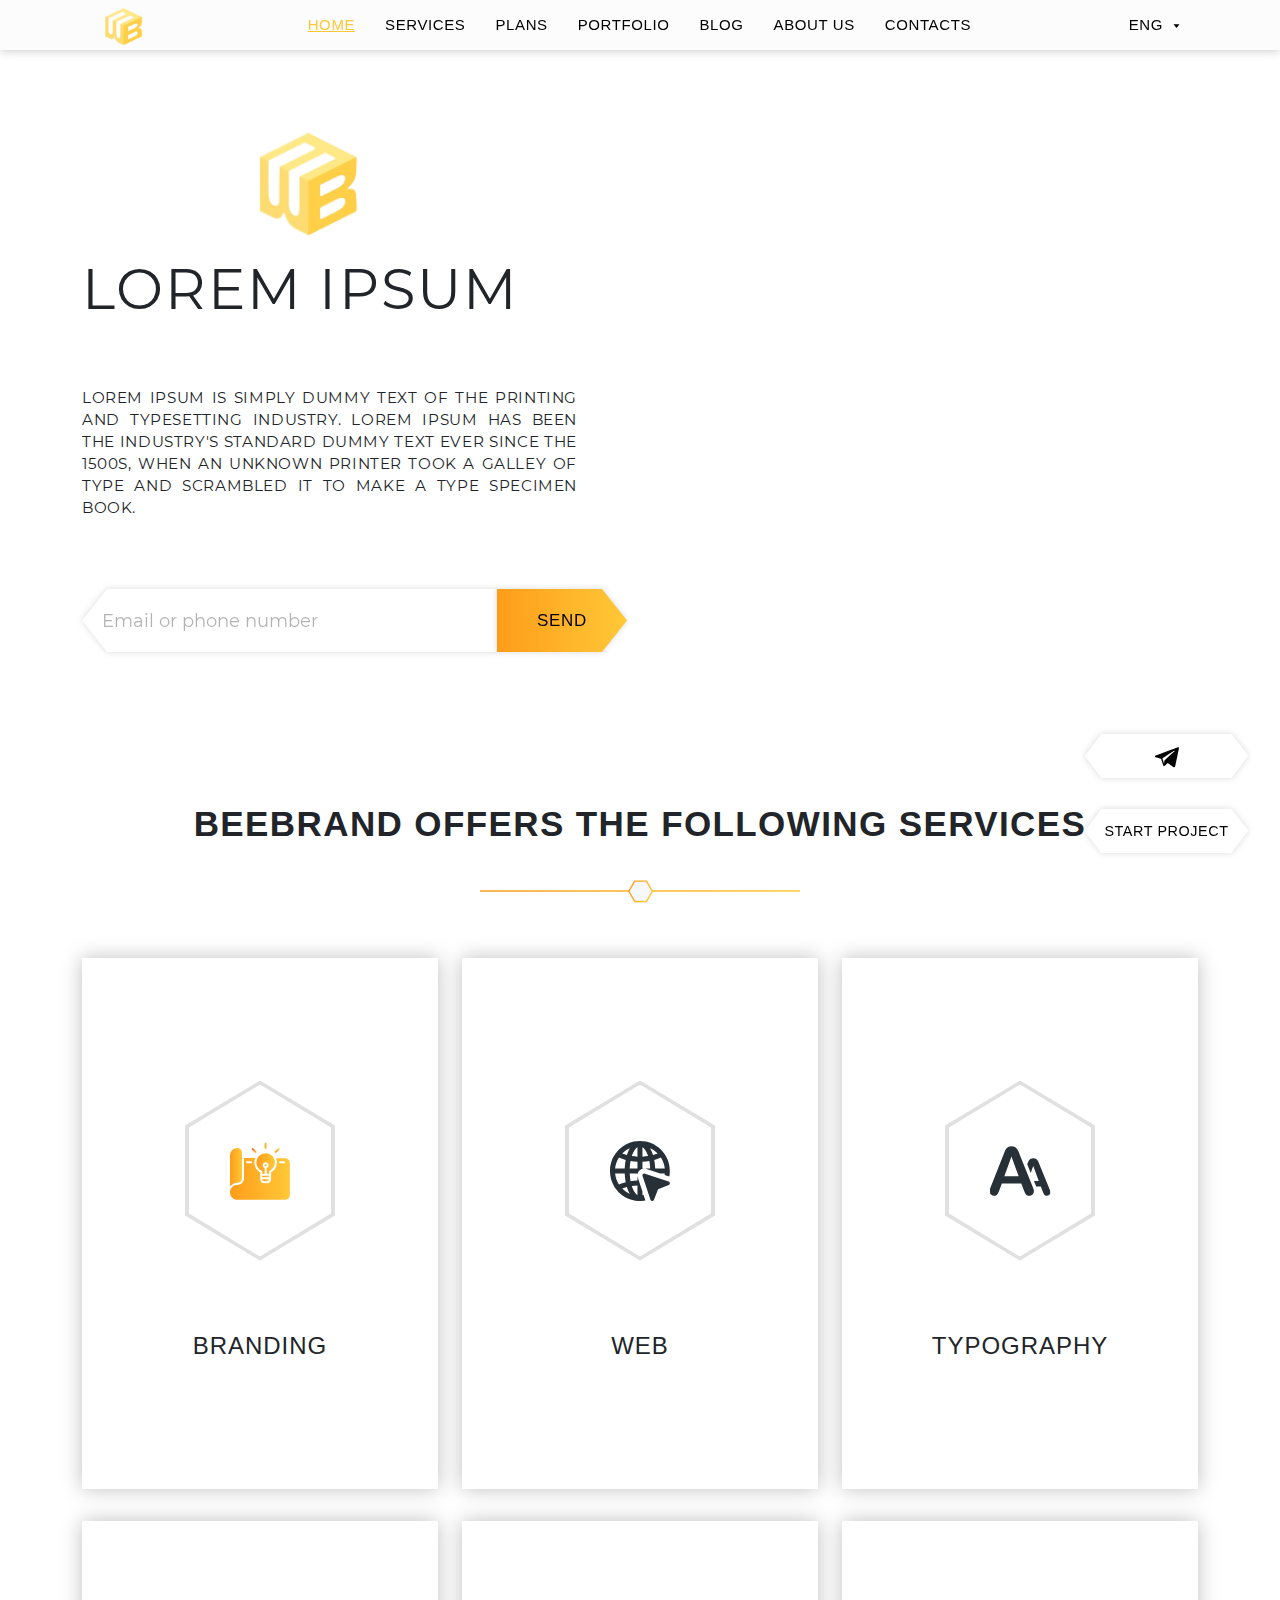
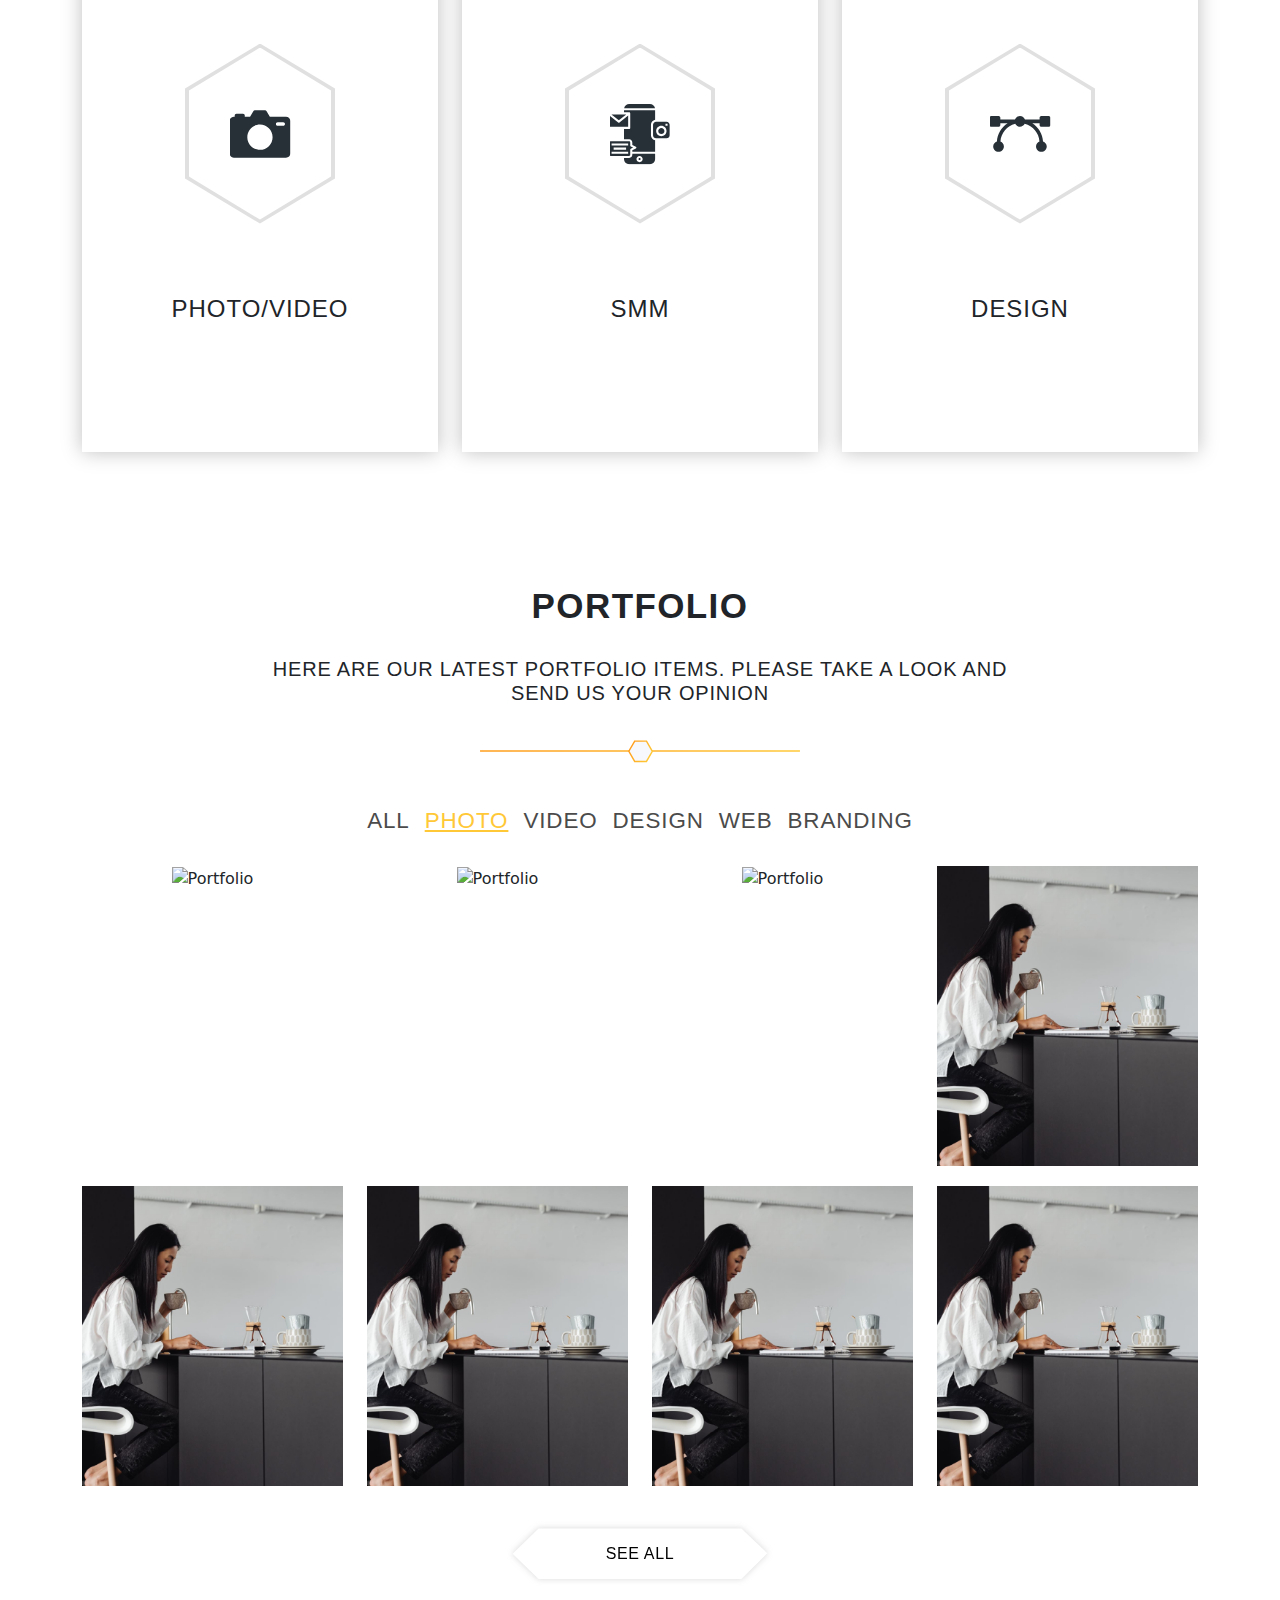
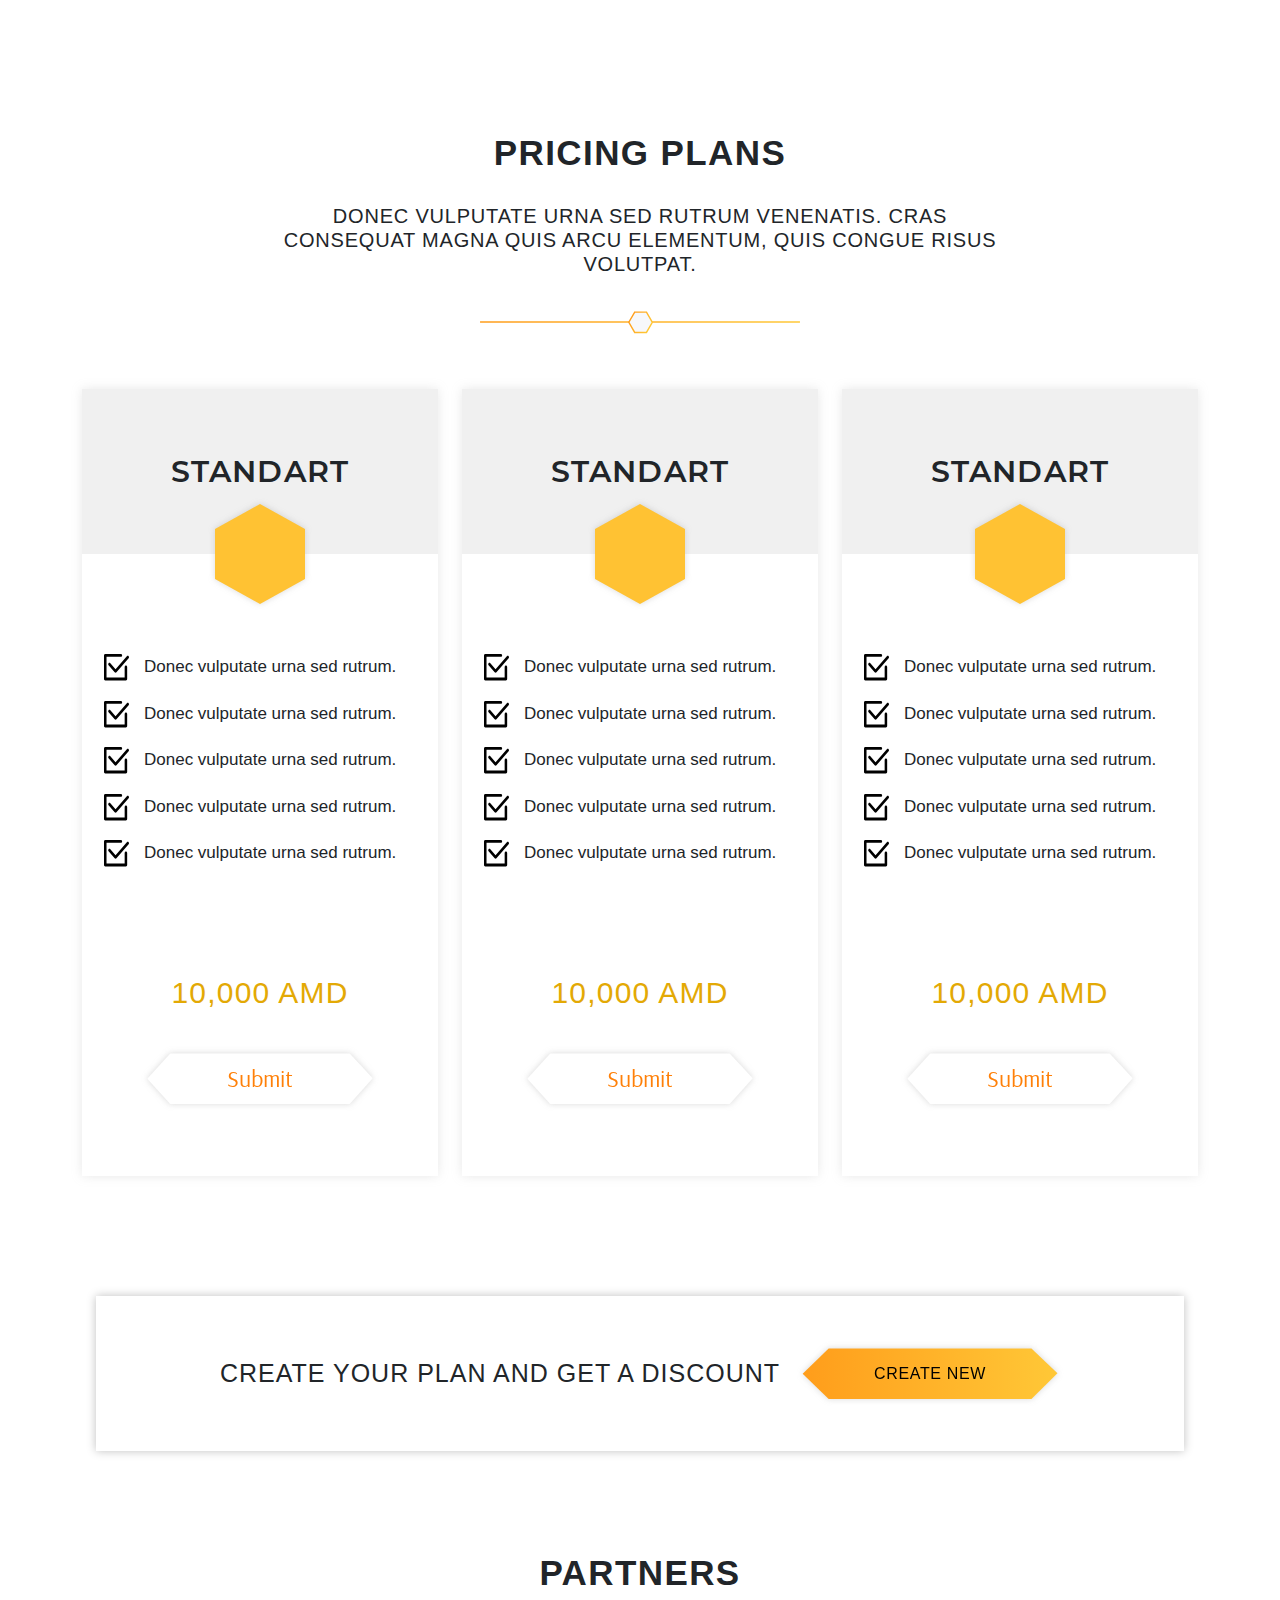
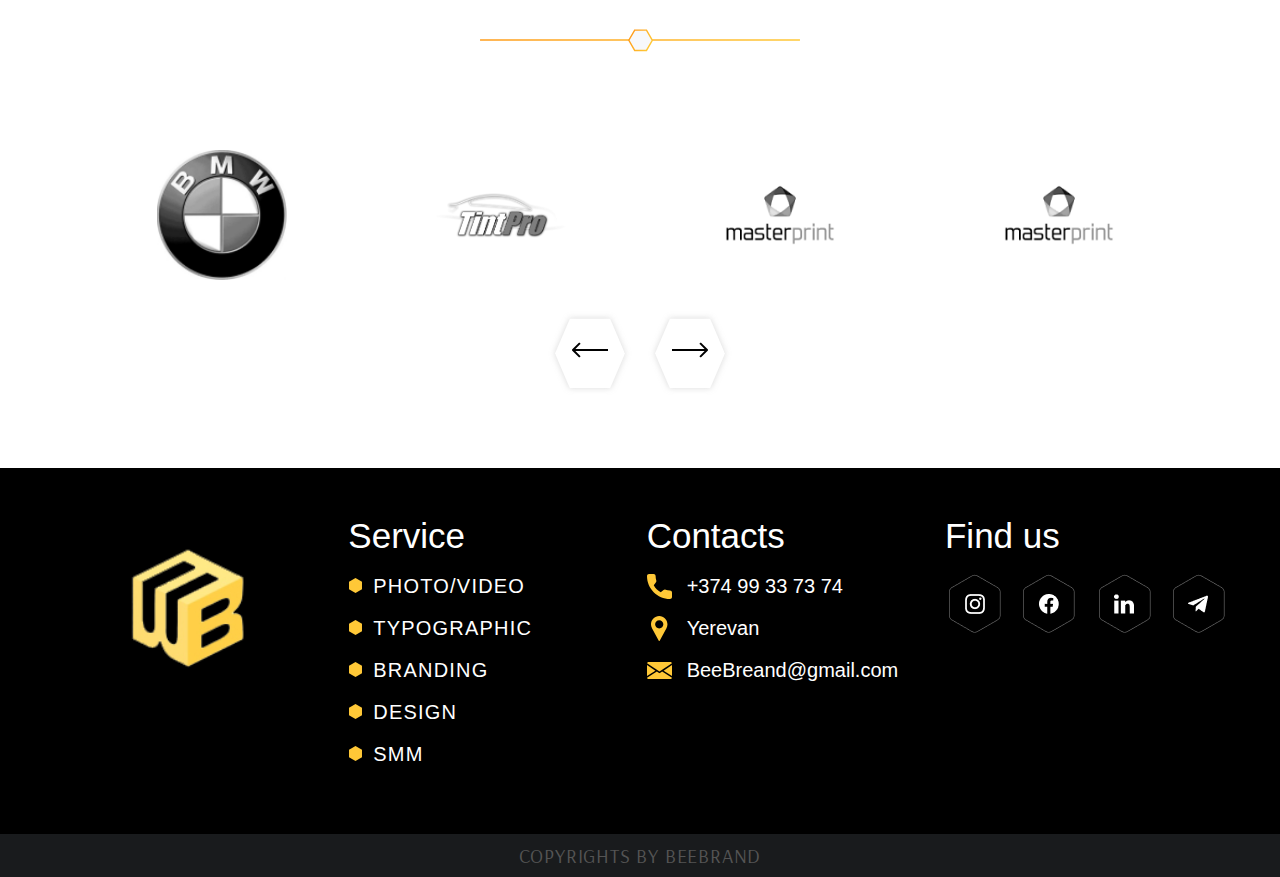
==== commit 04a76163: "Fixed mobile menu design issues" ====
--- a/index.html
+++ b/index.html
@@ -33,33 +33,41 @@
         .container {
             padding-top: 0;
         }
+
+        .nav__menu.scroll {
+            background: #ffffff;
+            box-shadow: 0 0 10px rgb(0 0 0 / 25%);
+        }
     </style>
 </head>
 
 <body>
 
-<nav class="nav__menu d-flex">
+<nav class="nav__menu nav__menu__scroll d-flex">
     <img src="assets/images/logo.png" alt="Logo" class="menu__logo">
     <div class="menu__container">
-        <ul class="menu">
-            <li><a href="./index.html" class="menu__item text-default active">Home</a></li>
-            <li><a href="#services" class="menu__item text-default">Services</a></li>
-            <li><a href="#plans" class="menu__item text-default">Plans</a></li>
-            <li><a href="./portfolio.html" class="menu__item text-default">Portfolio</a></li>
-            <li><a href="./blog.html" class="menu__item text-default">Blog</a></li>
-            <li><a href="./about-us.html" class="menu__item text-default">About us</a></li>
-            <li><a href="#footer" class="menu__item text-default">Contacts</a></li>
-        </ul>
-        <div class="menu__lang">
-            <span class="menu__lang__selected text-default d-flex">Eng</span>
-            <ul class="menu__lang__list">
-                <li><a href="#" class="lang__list__item text-default">Arm</a></li>
-                <li><a href="#" class="lang__list__item text-default">Eng</a></li>
-                <li><a href="#" class="lang__list__item text-default">Rus</a></li>
+        <div class="menu__content">
+            <ul class="menu">
+                <li><a href="./index.html" class="menu__item text-default active">Home</a></li>
+                <li><a href="#services" class="menu__item text-default">Services</a></li>
+                <li><a href="#plans" class="menu__item text-default">Plans</a></li>
+                <li><a href="./portfolio.html" class="menu__item text-default">Portfolio</a></li>
+                <li><a href="./blog.html" class="menu__item text-default">Blog</a></li>
+                <li><a href="./about-us.html" class="menu__item text-default">About us</a></li>
+                <li><a href="#footer" class="menu__item text-default">Contacts</a></li>
             </ul>
+            <div class="menu__lang">
+                <span class="menu__lang__selected text-default d-flex">Eng</span>
+                <ul class="menu__lang__list">
+                    <li><a href="#" class="lang__list__item text-default">Arm</a></li>
+                    <li><a href="#" class="lang__list__item text-default">Eng</a></li>
+                    <li><a href="#" class="lang__list__item text-default">Rus</a></li>
+                </ul>
+            </div>
         </div>
     </div>
-    <img src="assets/images/icons/hamburger-menu-icon.svg" class="mobile__menu__icon" alt="Menu">
+    <img src="assets/images/icons/hamburger-menu-icon.svg" class="mobile__menu__icon toggleMobileMenu" alt="Menu">
+    <img src="assets/images/icons/close__menu.svg" class="mobile__menu__icon-close toggleMobileMenu">
 </nav>
 
 <div class="container">
--- a/assets/styles/main.css
+++ b/assets/styles/main.css
@@ -80,27 +80,22 @@
     align-items: center;
     justify-content: space-between;
     padding: 0 100px;
-    /*background: #FCFCFC;*/
-    /*box-shadow: 0 0 10px rgba(0, 0, 0, 0.25);*/
     position: fixed;
     width: 100%;
     z-index: 555;
     transition: all .5s ease-in-out;
-}
-
-.nav__menu.scroll {
-    background: #ffffff;
-    box-shadow: 0 0 10px rgb(0 0 0 / 25%);
-}
-
-.nav__menu.scrolled {
-    background: transparent;
-    box-shadow: none;
 }
 
 .menu__logo {
     width: 50px;
     height: 50px;
+}
+
+.menu__content {
+    display: flex;
+    flex-direction: row;
+    justify-content: center;
+    width: 100%;
 }
 
 .menu {
@@ -113,7 +108,6 @@
 }
 
 .mobile__menu__icon {
-    /*display: none;*/
     cursor: pointer;
 }
 
@@ -124,11 +118,6 @@
 .menu__container {
     display: flex;
     flex: auto;
-}
-
-.mobile__menu > li:not(:last-child) {
-    padding-right: 0 !important;
-    padding: 10px 0;
 }
 
 .menu__item {
@@ -204,15 +193,6 @@
 
 .mobile__menu__icon {
     display: none;
-}
-
-.mobile__menu {
-    padding: 0;
-    flex-direction: column;
-}
-
-.mobile__menu > li {
-    padding: 10px 0;
 }
 
 .menu__container .menu__lang__list {
@@ -741,6 +721,7 @@
     position: relative;
     -webkit-clip-path: polygon(89% 4%, 99% 49%, 89% 96%, 11% 96%, 1% 50%, 11% 4%);
     clip-path: polygon(89% 4%, 99% 49%, 89% 96%, 11% 96%, 1% 50%, 11% 4%);
+    color: #000000;
 }
 
 .additional-action {
@@ -756,6 +737,7 @@
     letter-spacing: 0.04em;
     text-transform: uppercase;
     cursor: pointer;
+    color: black;
 }
 
 .section__pricing {
@@ -1515,4 +1497,24 @@
     font-size: 20px;
     font-family: 'MontserratRegular', sans-serif;
     cursor: pointer;
+}
+
+.mobile__menu__icon-close {
+    display: none;
+}
+
+.no-scroll {
+    overflow: hidden;
+}
+
+.nav__menu.opened_menu {
+    background: #ffffff !important;
+}
+
+.opened_menu > .mobile__menu__icon {
+    display: none;
+}
+
+.opened_menu > .mobile__menu__icon-close {
+    display: block;
 }--- a/assets/styles/media.css
+++ b/assets/styles/media.css
@@ -187,6 +187,10 @@
 @media screen and (max-width: 768px) {
     div.row.section {
         margin-top: 60px;
+    }
+
+    .menu__content {
+        flex-direction: column-reverse;
     }
 
     .top__section-right {
@@ -352,6 +356,45 @@
         text-align: left;
         flex-direction: column-reverse;
     }
+
+    .opened_menu .menu__container {
+        display: flex !important;
+    }
+
+    .menu > li:not(:last-child) {
+        padding-right: 0 !important;
+        padding: 10px 0;
+    }
+
+    .menu {
+        padding: 0;
+        flex-direction: column;
+        border-top: 1px solid #EAEAEA;
+    }
+
+    .menu__container {
+        box-shadow: 0 8px 6px -10px black;
+    }
+
+    .menu > li {
+        padding: 10px 0;
+    }
+
+    .menu__lang {
+        padding: 10px 0;
+    }
+
+    .nav__menu.scrolled {
+        background: transparent;
+        box-shadow: none;
+    }
+}
+
+@media screen and (min-width: 768px) {
+    .nav__menu {
+        background: #FCFCFC;
+        box-shadow: 0 0 10px rgba(0, 0, 0, 0.25);
+    }
 }
 
 @media screen and (max-width: 876px) {
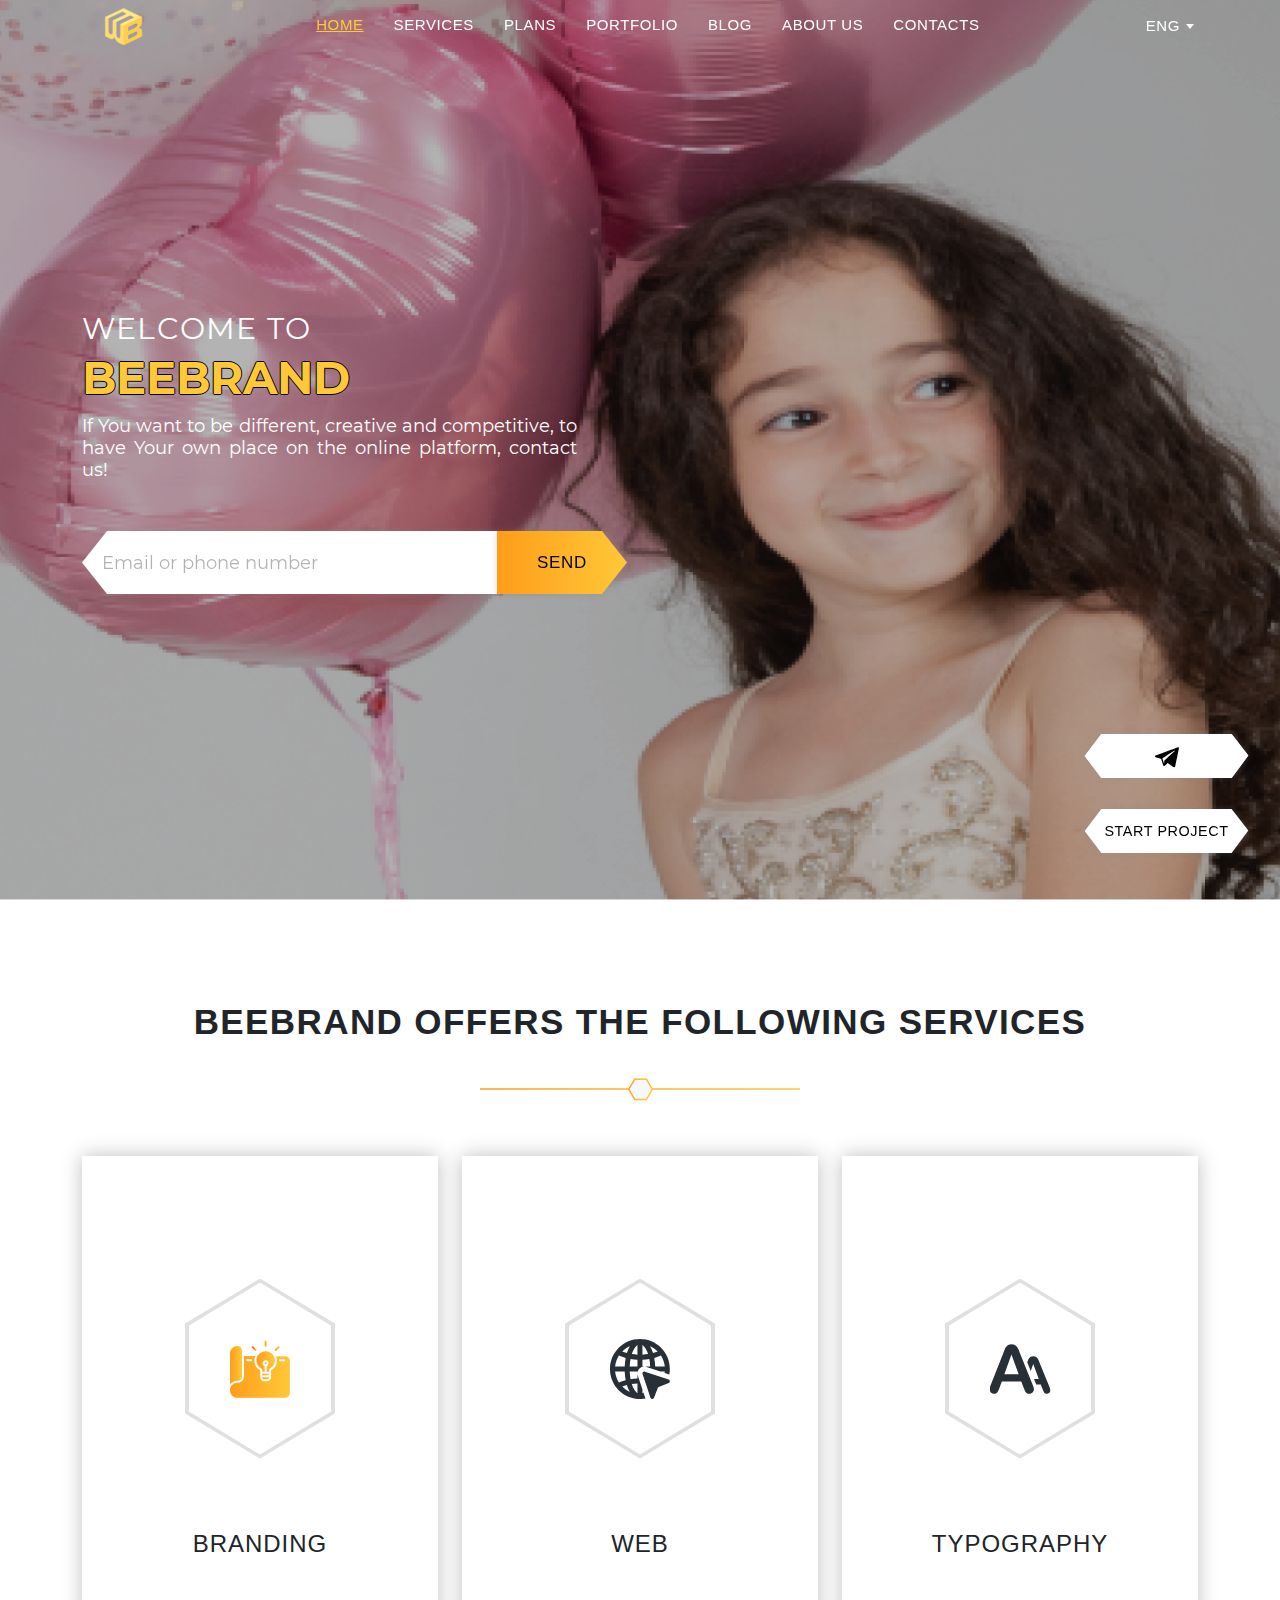
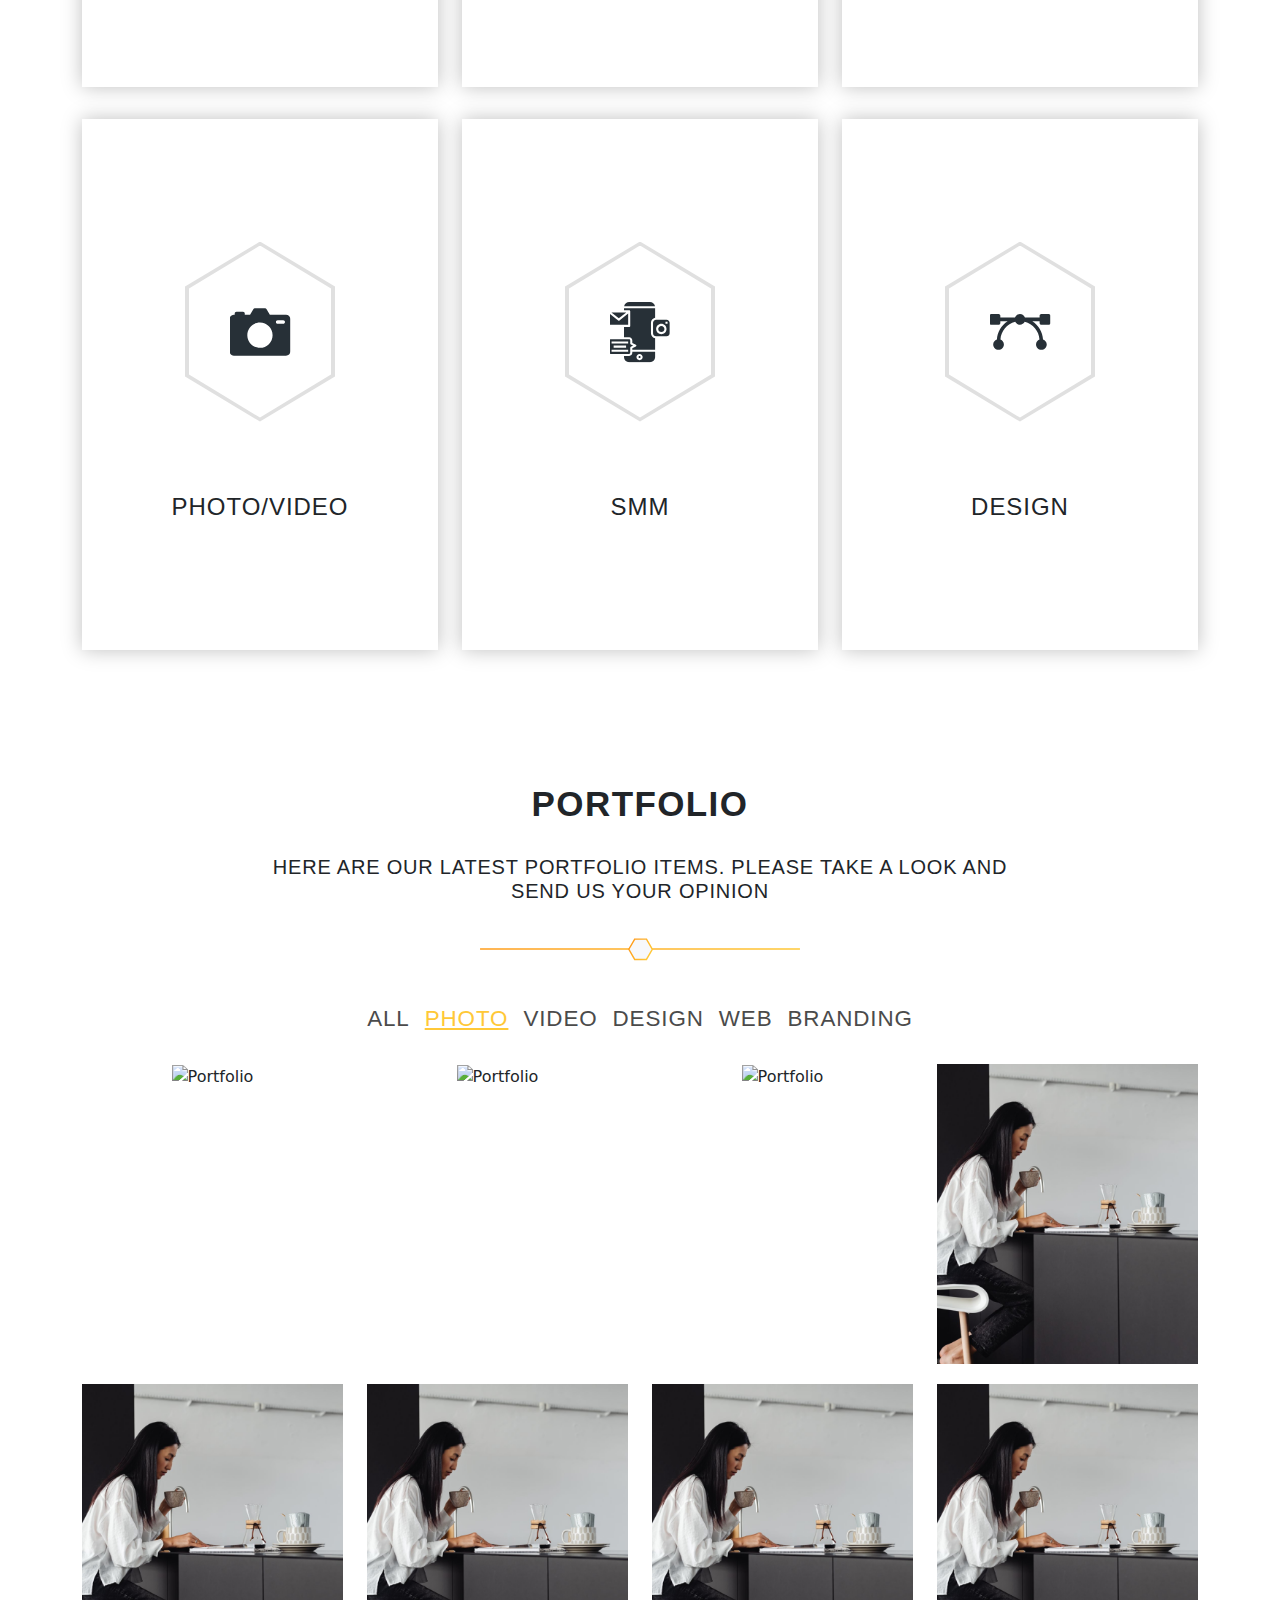
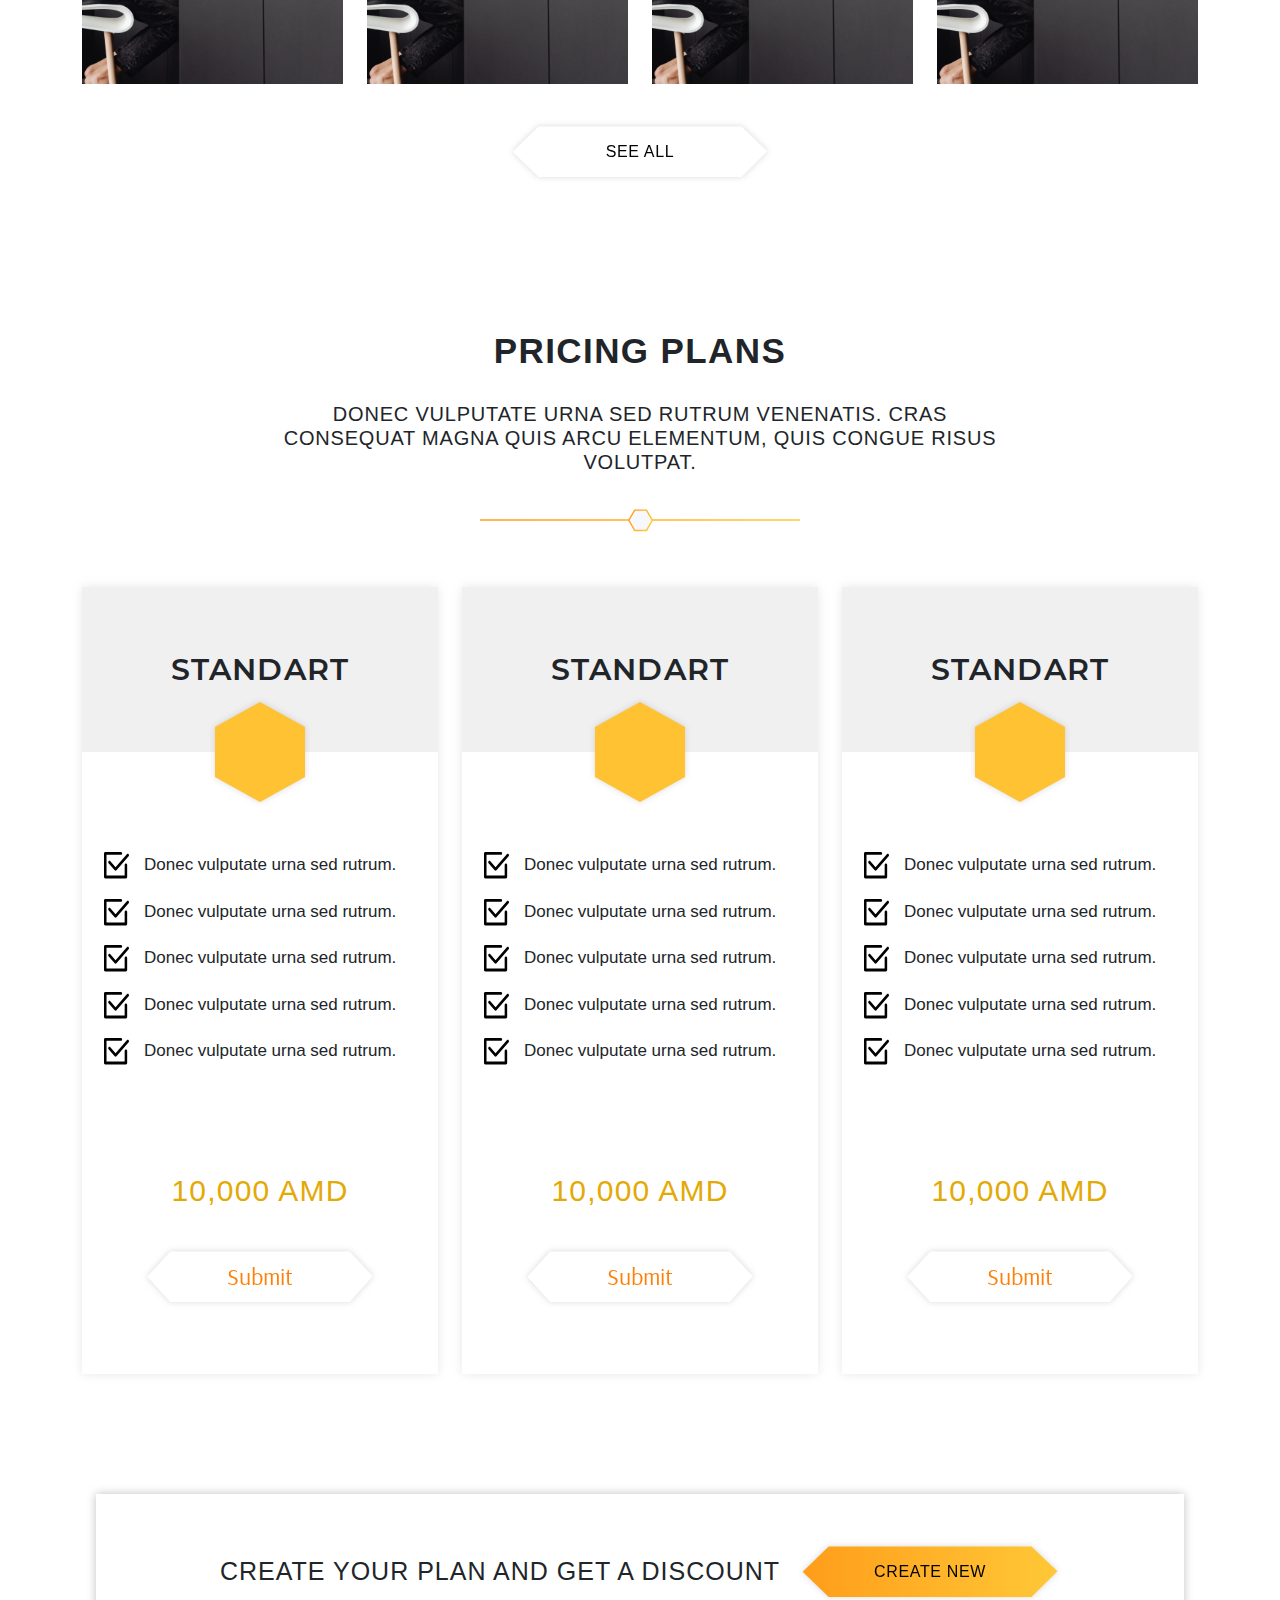
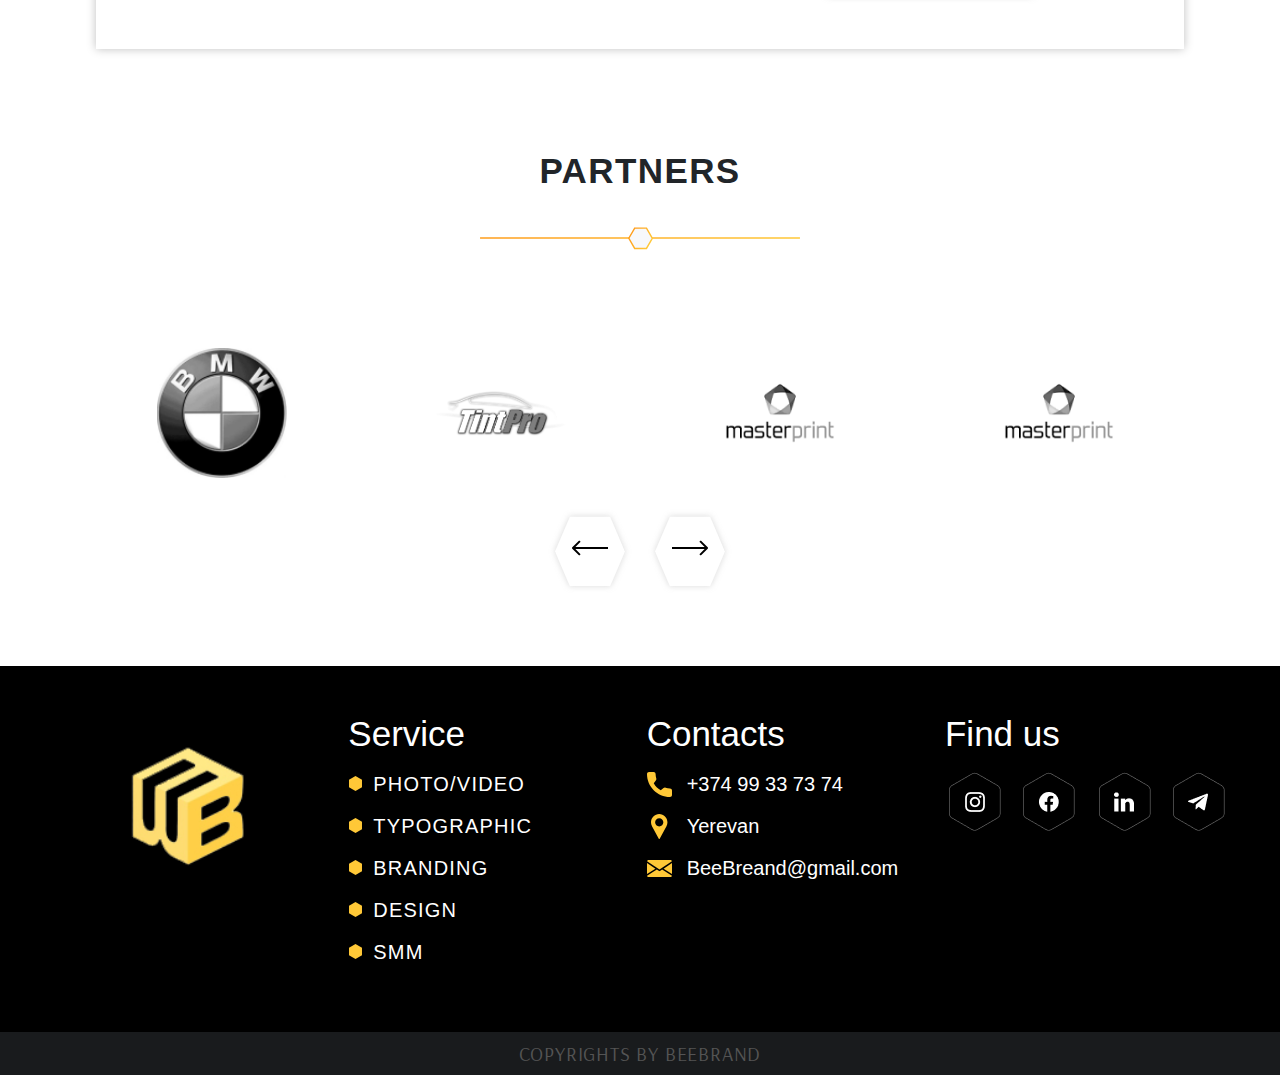
==== commit f9b76df9: "Changed home page design" ====
--- a/index.html
+++ b/index.html
@@ -24,21 +24,12 @@
 
     <link rel="stylesheet" href="assets/styles/main.css?v=1.0">
     <link rel="stylesheet" href="assets/styles/media.css?v=2.0">
+    <link rel="stylesheet" href="assets/styles/home.css?v=2.0">
 
     <link rel="stylesheet" type="text/css" href="assets/styles/slick/slick.css"/>
 
     <link href="https://cdn.jsdelivr.net/npm/bootstrap@5.1.3/dist/css/bootstrap.min.css" rel="stylesheet">
     <script src="https://cdn.jsdelivr.net/npm/bootstrap@5.1.3/dist/js/bootstrap.bundle.min.js"></script>
-    <style>
-        .container {
-            padding-top: 0;
-        }
-
-        .nav__menu.scroll {
-            background: #ffffff;
-            box-shadow: 0 0 10px rgb(0 0 0 / 25%);
-        }
-    </style>
 </head>
 
 <body>
@@ -57,7 +48,7 @@
                 <li><a href="#footer" class="menu__item text-default">Contacts</a></li>
             </ul>
             <div class="menu__lang">
-                <span class="menu__lang__selected text-default d-flex">Eng</span>
+                <span class="menu__lang__selected text-default">Eng</span>
                 <ul class="menu__lang__list">
                     <li><a href="#" class="lang__list__item text-default">Arm</a></li>
                     <li><a href="#" class="lang__list__item text-default">Eng</a></li>
@@ -70,18 +61,15 @@
     <img src="assets/images/icons/close__menu.svg" class="mobile__menu__icon-close toggleMobileMenu">
 </nav>
 
+<img src="/assets/images/main__bg__desktop.png" class="desktop__bg" alt="BG">
 <div class="container">
     <!--  Top section  -->
-    <div class="row">
+    <div class="row" id="first_section">
         <div class="col-xl-6 col-lg-6 col-md-12 col-12 top__section-left">
-            <div class="logo__container">
-                <img class="logo__container__main" src="./assets/images/logo.png" alt="BeeBrand">
-            </div>
-            <h1 class="main__title">Lorem Ipsum</h1>
-            <p class="main__description">Lorem Ipsum is simply dummy text of the printing and typesetting industry.
-                Lorem Ipsum has been the industry's standard dummy text ever since the 1500s, when an unknown printer
-                took a galley of type and
-                scrambled it to make a type specimen book.
+            <p class="main__title">Welcome to</p>
+            <h1 class="main__brand__name">Beebrand</h1>
+            <p class="main__description">If You want to be different, creative and competitive, to have Your own place
+                on the online platform, contact us!
             </p>
             <div class="box__send-contact d-flex">
                 <div class="hexagon__shadow send-contact__input">
@@ -91,8 +79,6 @@
                     <button class="box__send-contact__btn text-default">Send</button>
                 </div>
             </div>
-        </div>
-        <div class="col-xl-6 col-lg-6 col-12 top__section-right">
             <div class="top__section-right__buttons">
                 <div class="hexagon__shadow">
                     <button class="hexagon__button hexagon__transparent top__section-right telegram"></button>
@@ -103,26 +89,6 @@
                         Start Project
                     </a>
                 </div>
-            </div>
-
-            <div class="video__container">
-                <span class="top__video__close">X</span>
-                <div class="full__screen">
-                    <div class="over-layer"></div>
-                    <iframe src="https://www.youtube.com/embed/tgbNymZ7vqY?autoplay=1" allowfullscreen
-                            class="top__video" width="750" height="550" frameborder="0"></iframe>
-                </div>
-                <svg style="visibility: hidden; position: absolute;" width="0" height="0"
-                     xmlns="http://www.w3.org/2000/svg" version="1.1">
-                    <defs>
-                        <filter id="round">
-                            <feGaussianBlur in="SourceGraphic" stdDeviation="5" result="blur"/>
-                            <feColorMatrix in="blur" mode="matrix" values="1 0 0 0 0  0 1 0 0 0  0 0 1 0 0  0 0 0 19 -9"
-                                           result="goo"/>
-                            <feComposite in="SourceGraphic" in2="goo" operator="atop"/>
-                        </filter>
-                    </defs>
-                </svg>
             </div>
         </div>
     </div>
--- a/assets/styles/main.css
+++ b/assets/styles/main.css
@@ -144,8 +144,8 @@
 }
 
 .menu__lang {
-    text-align: right;
     position: relative;
+    text-align: left;
 }
 
 .menu__lang:hover > .menu__lang__list {
@@ -154,16 +154,22 @@
 
 .menu__lang__selected, .lang__list__item {
     font-size: 15px;
-    line-height: 24px;
+    line-height: 25px;
     cursor: pointer;
     color: #000000;
     text-decoration: none;
 }
 
 .menu__lang__selected:after {
-    content: url("../images/icons/arrow-down.svg");
-    margin-left: 10px;
-    margin-top: -2px;
+    content: "";
+    width: 0;
+    height: 0;
+    position: absolute;
+    top: 45%;
+    left: 40px;
+    border-style: solid;
+    border-width: 5px 4px 0 4px;
+    border-color: #000000 transparent transparent transparent;
 }
 
 .menu__lang__list {
@@ -262,47 +268,54 @@
     height: 70%;
 }
 
-.logo__container {
-    text-align: center;
-    max-width: 460px;
-}
-
-.logo__container__main {
-    width: 132px;
-    height: 139px;
-}
-
-.top__section-left {
-    padding-top: 110px;
-}
+/*.logo__container {*/
+/*    text-align: center;*/
+/*    max-width: 460px;*/
+/*}*/
+
+/*.logo__container__main {*/
+/*    width: 132px;*/
+/*    height: 139px;*/
+/*}*/
+
+/*.top__section-left {*/
+/*    padding-top: 100px;*/
+/*}*/
 
 .main__title {
     font-family: MontserratRegular, sans-serif;
-    font-size: 3.5em;
-    line-height: 80px;
+    font-size: 30px;
     letter-spacing: 0.04em;
     text-transform: uppercase;
     margin-bottom: 0;
     max-width: 440px;
+    color: #ffffff;
+}
+
+.main__brand__name {
+    font-family: MontserratBold, sans-serif;
+    font-size: 45px;
+    color: #FFC837;
+    text-transform: uppercase;
+    text-shadow: -1px 0 black, 0 1px black, 1px 0 black, 0 -1px black;
 }
 
 .main__description {
     max-width: 495px;
     font-family: MontserratRegular, sans-serif;
-    font-size: 0.95em;
+    font-size: 18px;
     line-height: 22px;
-    letter-spacing: 0.04em;
-    text-transform: uppercase;
     text-align: justify;
-    margin-top: 58px;
+    margin-top: 10px;
     margin-bottom: 0;
+    color: #ffffff;
 }
 
 .box__send-contact {
     width: calc(100% - 25px);
     max-width: 520px;
     height: 63px;
-    margin-top: 70px;
+    margin-top: 50px;
     box-sizing: border-box;
     position: relative;
 }
@@ -1517,4 +1530,23 @@
 
 .opened_menu > .mobile__menu__icon-close {
     display: block;
+}
+
+.desktop__bg {
+    width: 100%;
+    height: 100%;
+    position: absolute;
+    top: 0;
+    left: 0;
+    z-index: -1;
+    object-fit: cover;
+}
+
+#first_section {
+    align-items: center;
+    height: 100vh;
+}
+
+#services.row.section {
+    margin-top: 50px;
 }--- a/assets/styles/media.css
+++ b/assets/styles/media.css
@@ -20,10 +20,6 @@
 }
 
 @media screen and (max-width: 1024px) {
-    .main__title {
-        font-size: 43px;
-    }
-
     .section__description {
         font-size: 18px;
     }
@@ -193,8 +189,16 @@
         flex-direction: column-reverse;
     }
 
+    .menu__lang__selected:after {
+        border-color: #000000 transparent transparent transparent;
+    }
+
     .top__section-right {
         display: block;
+    }
+
+    .menu__lang__list {
+        top: 40px;
     }
 
     .top__section-right__buttons {
@@ -390,13 +394,6 @@
     }
 }
 
-@media screen and (min-width: 768px) {
-    .nav__menu {
-        background: #FCFCFC;
-        box-shadow: 0 0 10px rgba(0, 0, 0, 0.25);
-    }
-}
-
 @media screen and (max-width: 876px) {
     #congratulations .modal-dialog {
         width: 90%;
@@ -502,13 +499,12 @@
         height: 100px;
     }
 
-    .top__section-left {
-        background: no-repeat url('../images/main__bg__image.png');
-        background-size: cover;
-        padding-bottom: 50px;
-        color: #ffffff;
-    }
-
+    /*.top__section-left {*/
+    /*    background: no-repeat url('../images/main__bg__image.png');*/
+    /*    background-size: cover;*/
+    /*    padding-bottom: 50px;*/
+    /*    color: #ffffff;*/
+    /*}*/
     .about__project__subtitle {
         font-size: 20px;
     }
@@ -544,6 +540,14 @@
         height: 35px;
     }
 
+    .main__title {
+        font-size: 25px;
+    }
+
+    .main__brand__name {
+        font-size: 40px;
+    }
+
     .cong__text__title {
         font-size: 20px;
     }
--- a/assets/styles/home.css
+++ b/assets/styles/home.css
@@ -0,0 +1,30 @@
+.container {
+    padding-top: 0;
+}
+
+.nav__menu.scroll {
+    background: #ffffff;
+    box-shadow: 0 0 10px rgb(0 0 0 / 25%);
+}
+
+.menu__content {
+    padding: 10px 0;
+}
+
+@media screen and (min-width: 769px) {
+    .menu__item, .menu__lang__selected {
+        color: #ffffff;
+    }
+    .menu__lang__selected:after {
+        border-color: #ffffff transparent transparent transparent;
+    }
+
+    .nav__menu.scroll .menu__lang__selected:after {
+        border-color: #000000 transparent transparent transparent;
+    }
+
+    .nav__menu.scroll .menu__item,
+    .nav__menu.scroll .menu__lang__selected {
+        color: #000000;
+    }
+}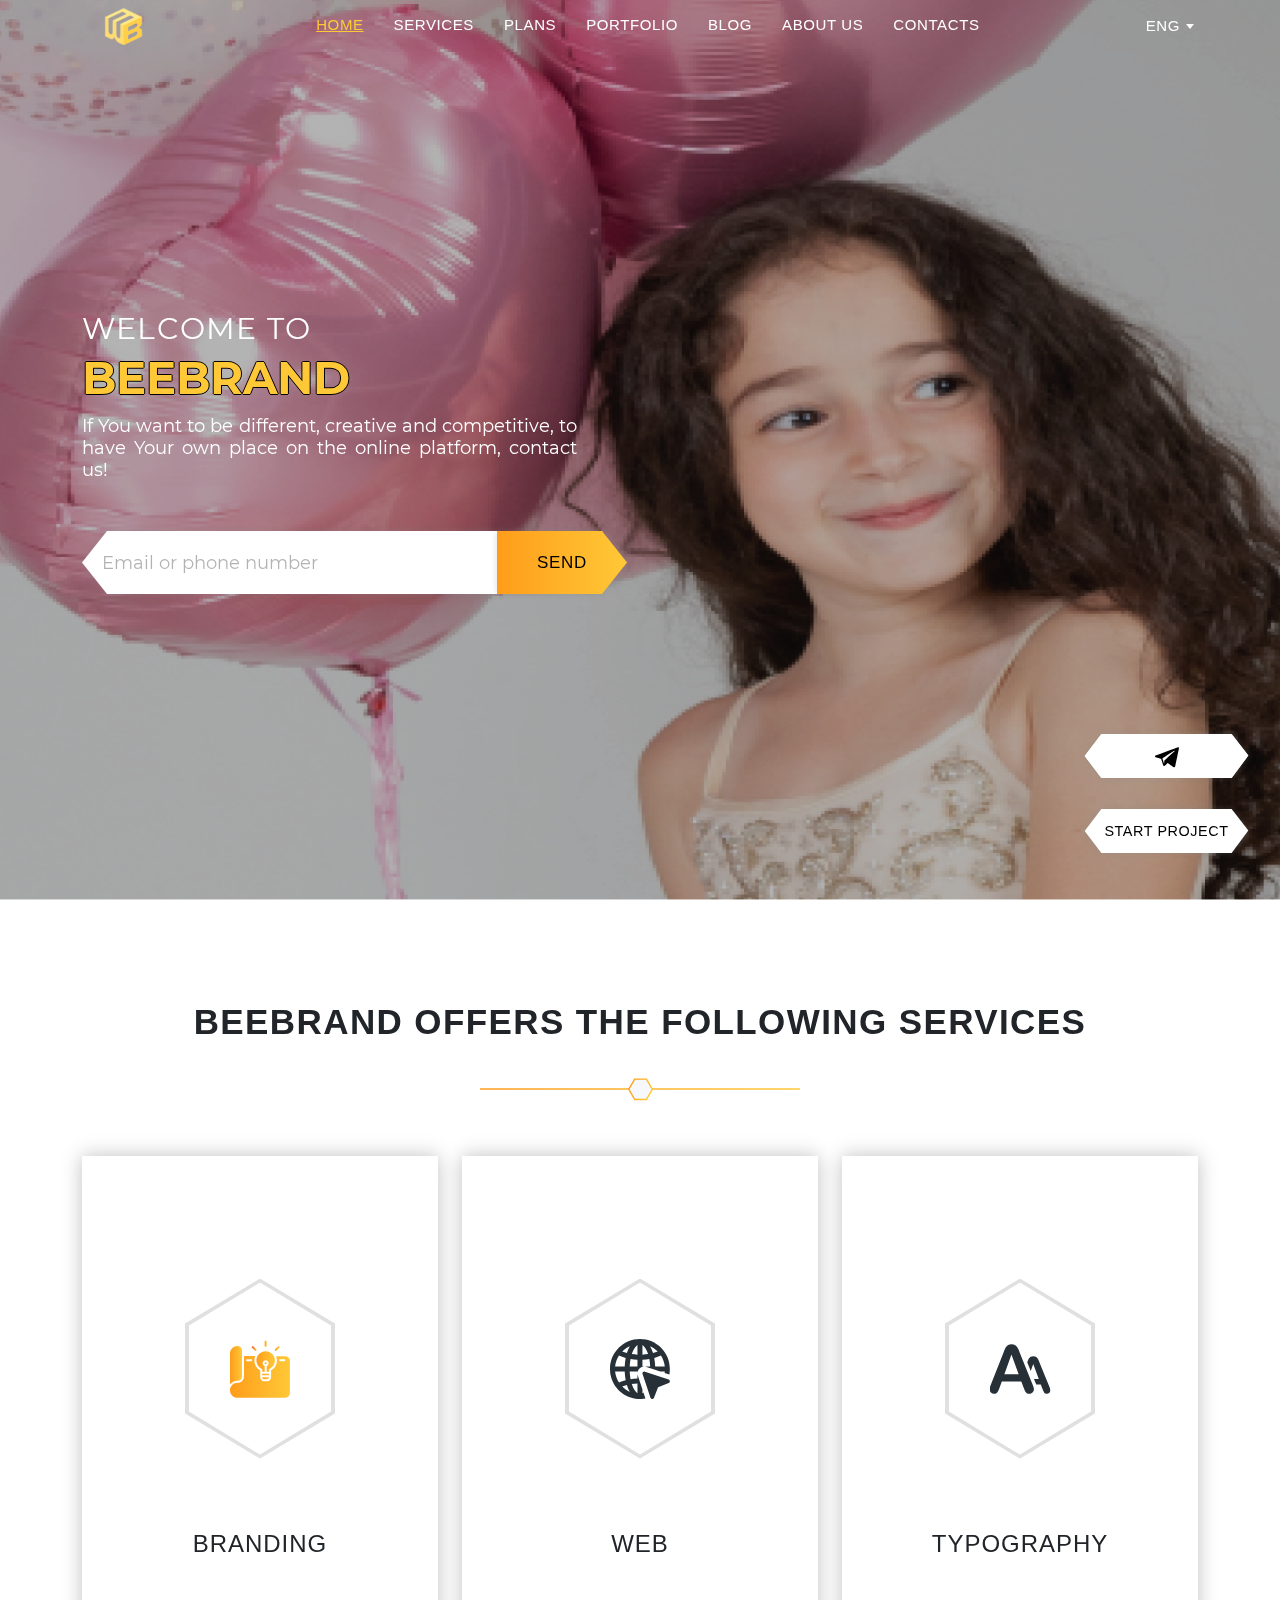
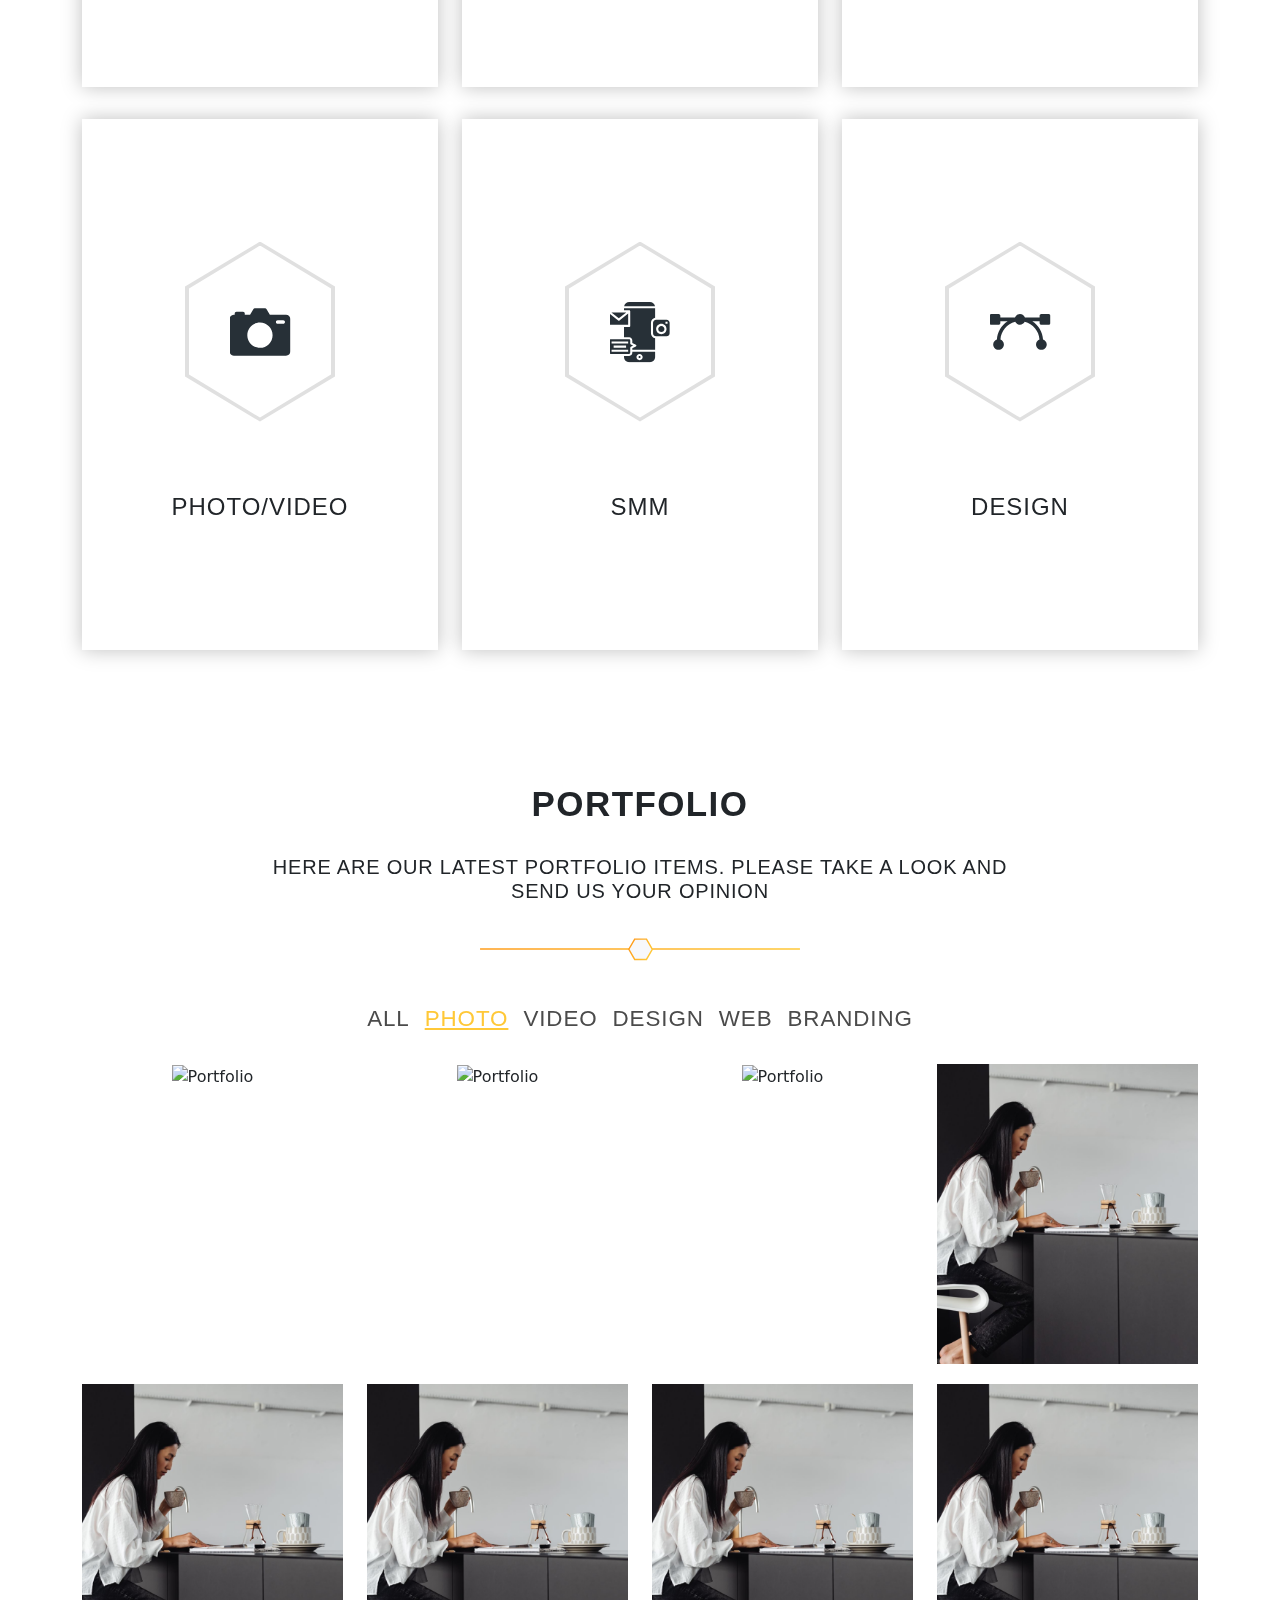
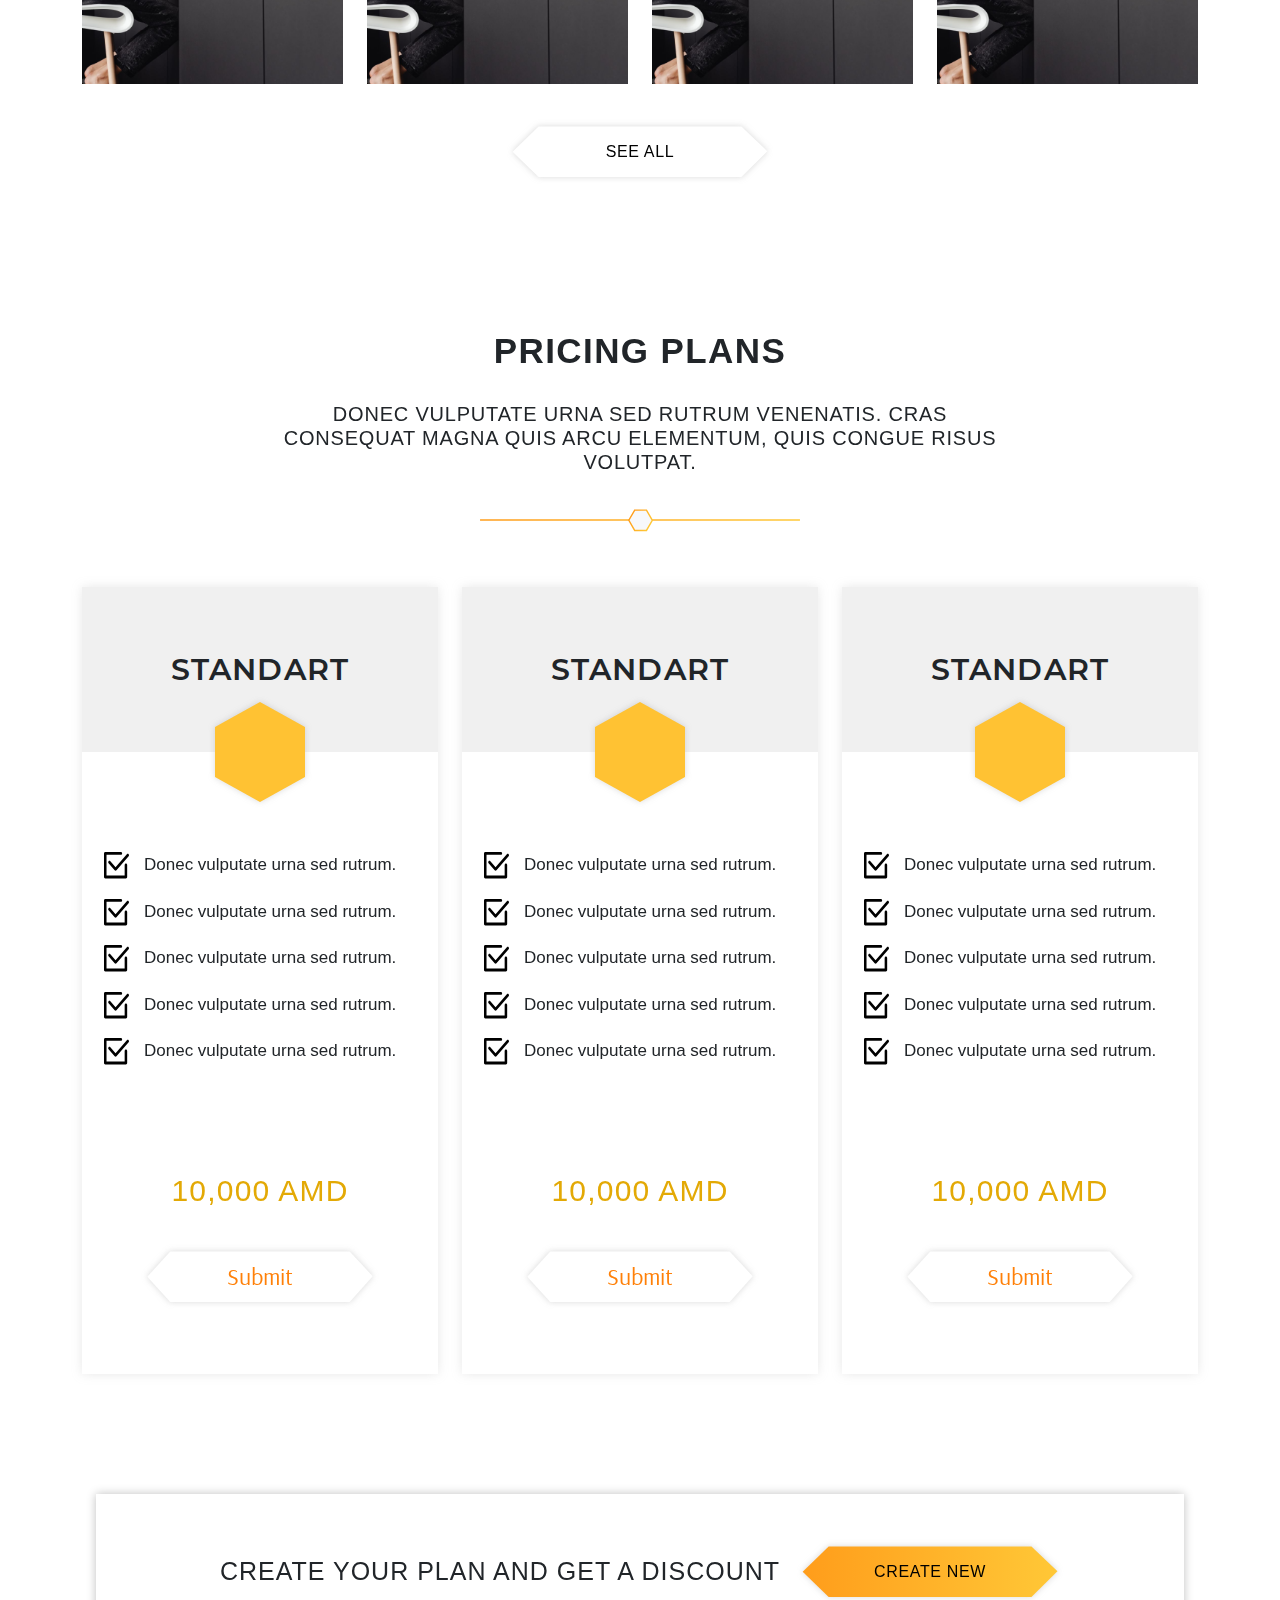
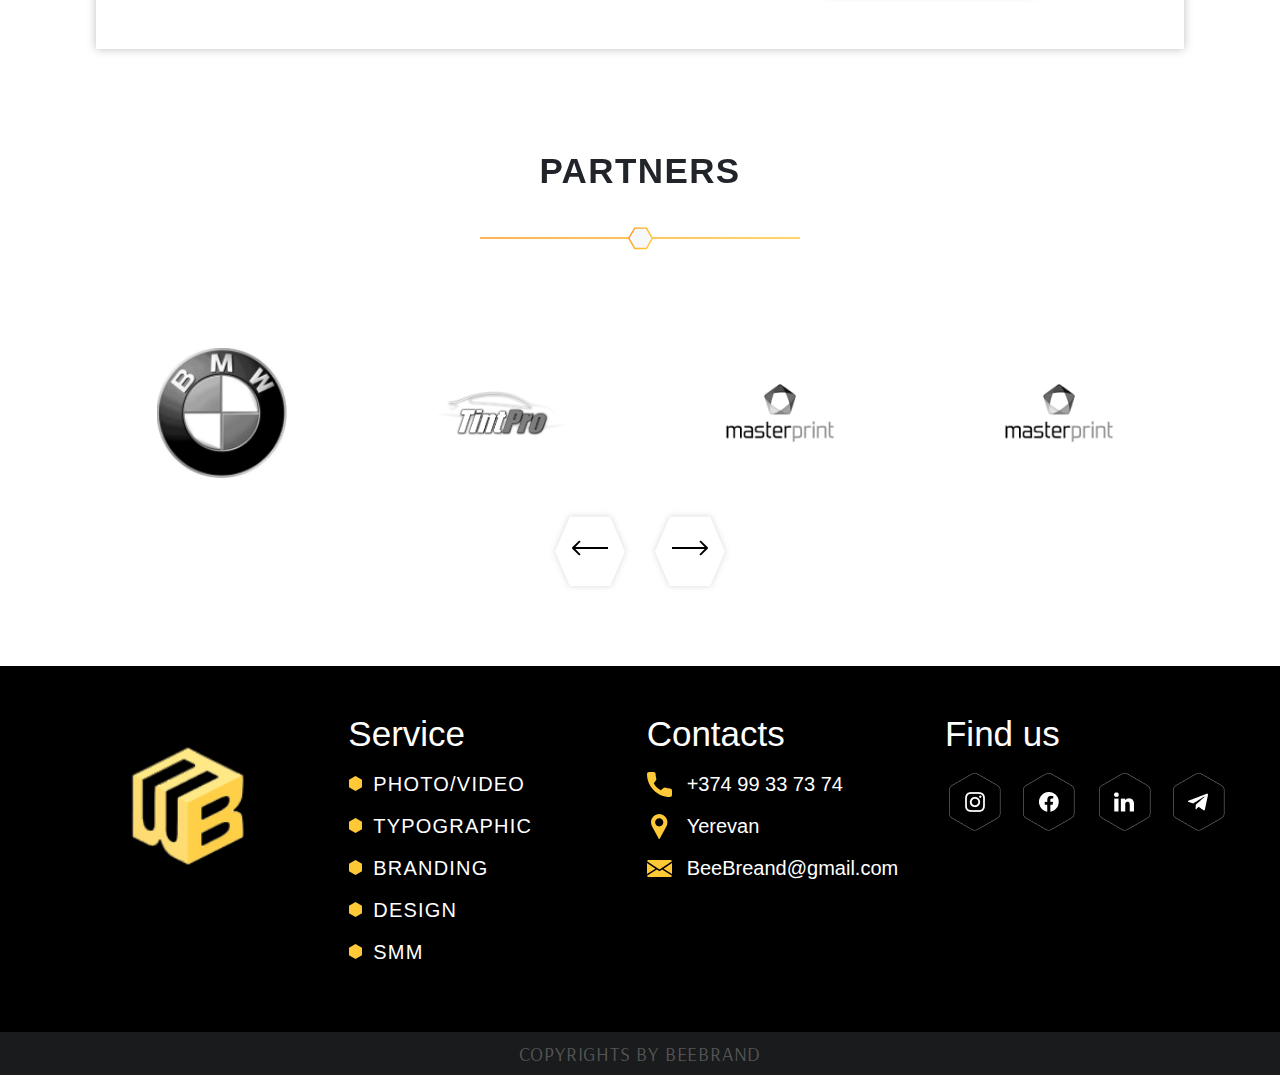
==== commit bdd07765: "Added home page slider" ====
--- a/index.html
+++ b/index.html
@@ -61,7 +61,15 @@
     <img src="assets/images/icons/close__menu.svg" class="mobile__menu__icon-close toggleMobileMenu">
 </nav>
 
-<img src="/assets/images/main__bg__desktop.png" class="desktop__bg" alt="BG">
+<!--  Home page bg slider  -->
+<div class="home__bg__slider__container">
+    <div class="home__bg__slider">
+        <img src="assets/images/main__bg__desktop.png" class="home__bg__slider-item" alt="slide">
+        <img src="assets/images/main__bg__desktop.png" class="home__bg__slider-item" alt="slide">
+        <img src="assets/images/main__bg__desktop.png" class="home__bg__slider-item" alt="slide">
+    </div>
+</div>
+
 <div class="container">
     <!--  Top section  -->
     <div class="row" id="first_section">
--- a/assets/styles/main.css
+++ b/assets/styles/main.css
@@ -1532,21 +1532,30 @@
     display: block;
 }
 
-.desktop__bg {
-    width: 100%;
-    height: 100%;
+.home__bg__slider-item {
+    object-fit: cover;
+    margin: 0;
+}
+
+#first_section {
+    align-items: center;
+    height: 100vh;
+}
+
+#services.row.section {
+    margin-top: 50px;
+}
+
+.home__bg__slider__container {
     position: absolute;
     top: 0;
     left: 0;
     z-index: -1;
-    object-fit: cover;
-}
-
-#first_section {
-    align-items: center;
     height: 100vh;
-}
-
-#services.row.section {
-    margin-top: 50px;
+    width: 100%;
+}
+
+.home__bg__slider, .slick-list, .home__bg__slider-item, .slick-track {
+    height: 100%;
+    width: 100%;
 }